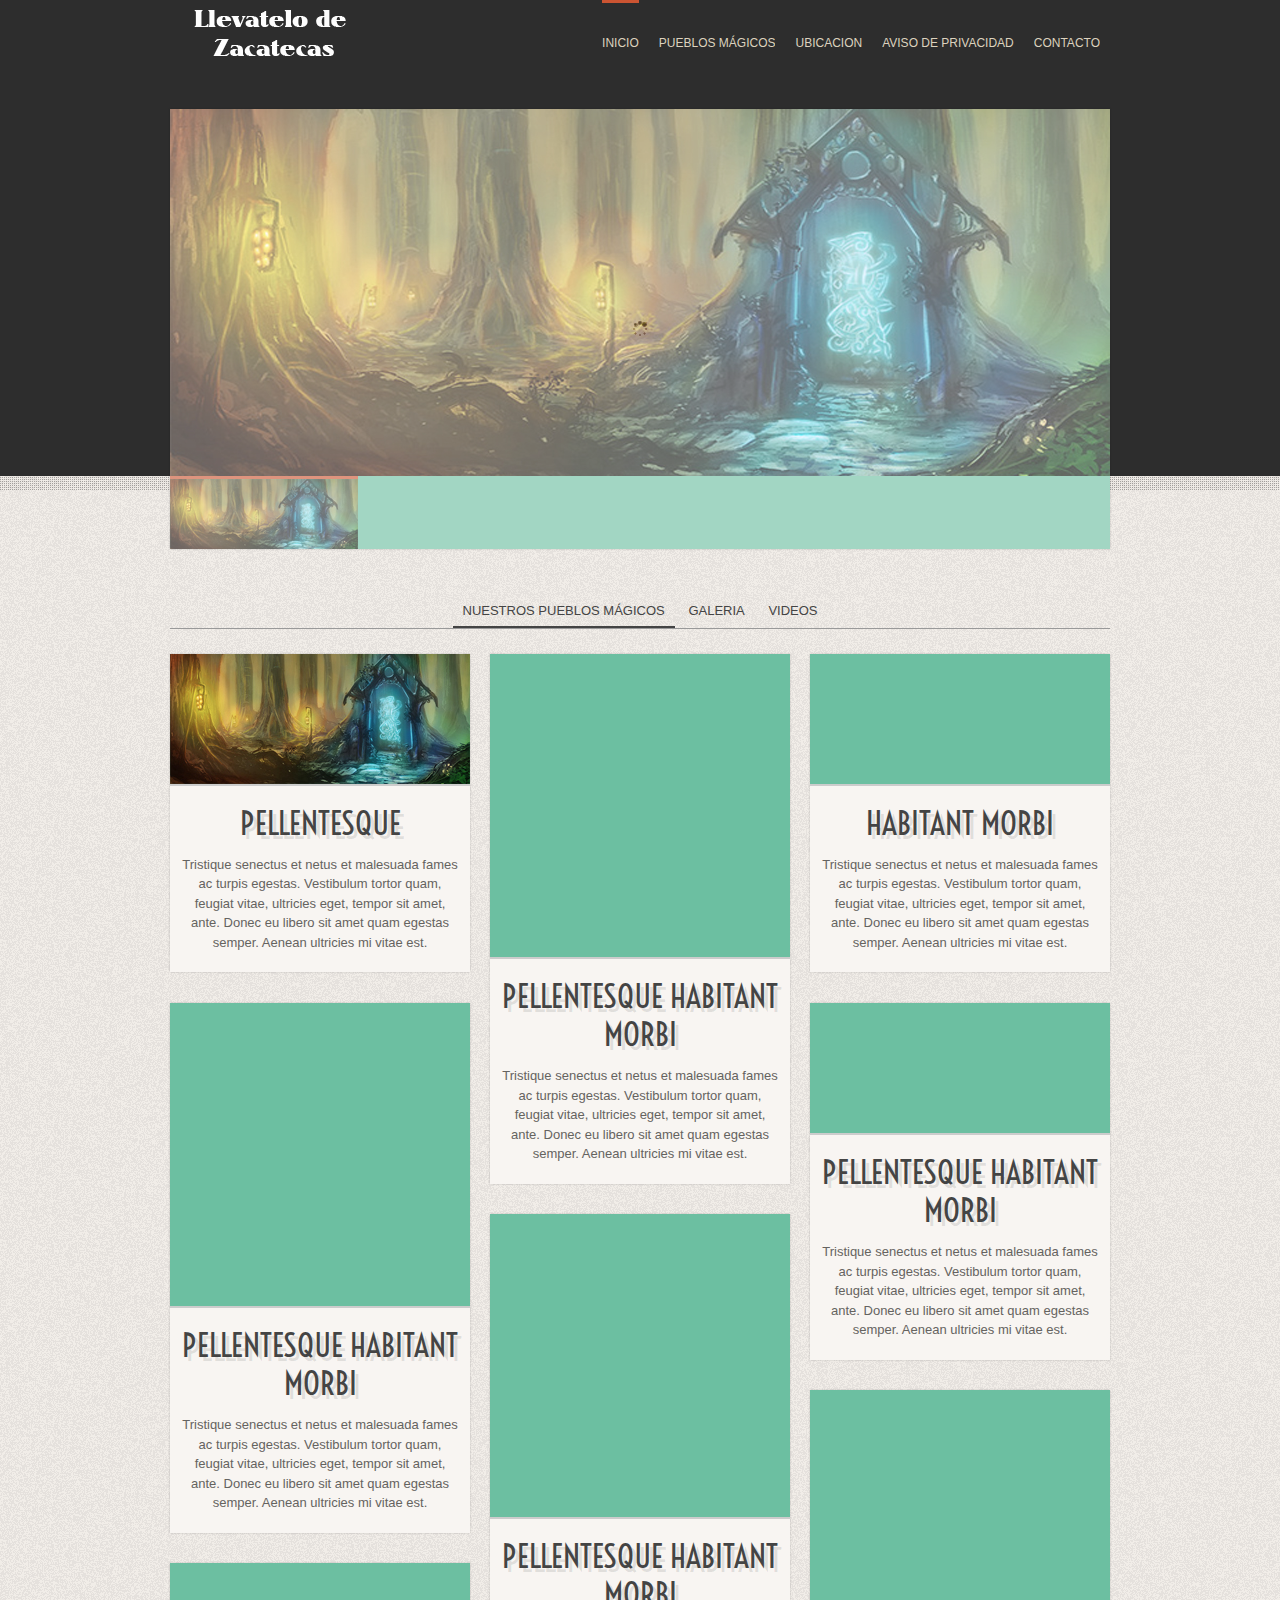
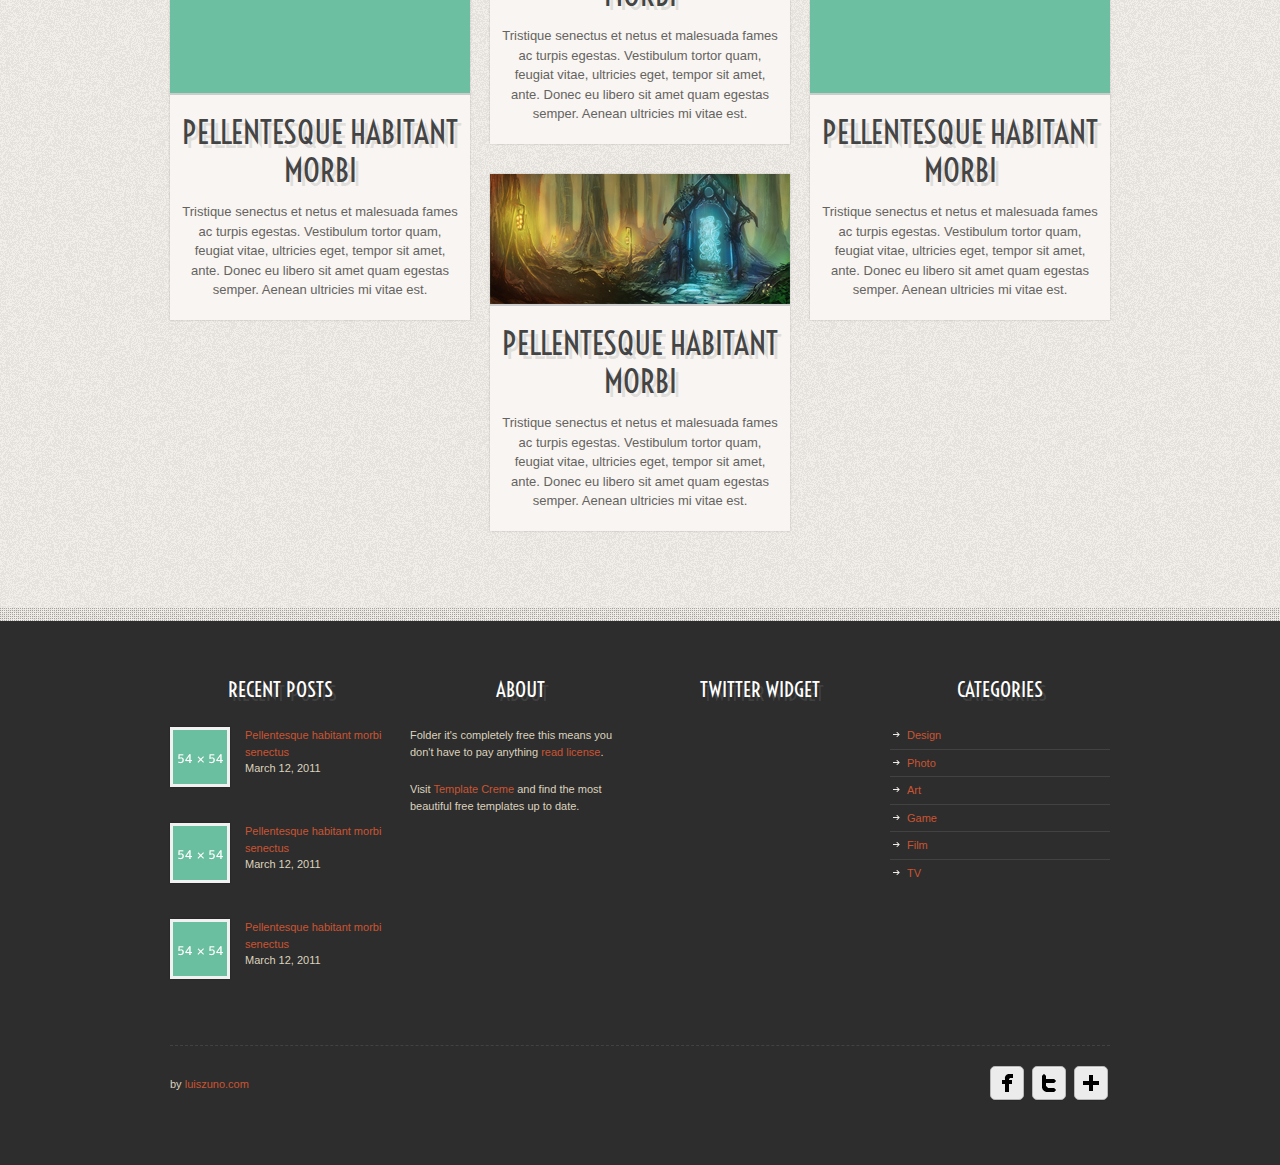
==== index.html @ 4a6951d8 "refs#Inicio_repo Se agrega proyecto" ====
<!doctype html>
<html class="no-js">

	<head>
		<meta charset="utf-8"/>
		<title>FOLDER TEMPLATE</title>
		 
		<!--[if lt IE 9]>
			<script src="http://html5shim.googlecode.com/svn/trunk/html5.js"></script>
		<![endif]-->
		<link rel="stylesheet" media="all" href="css/style.css"/>
		<meta name="viewport" content="width=device-width, initial-scale=1"/>
		<!-- Adding "maximum-scale=1" fixes the Mobile Safari auto-zoom bug: http://filamentgroup.com/examples/iosScaleBug/ -->		
				
		<!-- JS -->
		<script src="js/jquery-1.7.1.min.js"></script>
		<script src="js/custom.js"></script>
		<script src="js/tabs.js"></script>
		<script src="js/css3-mediaqueries.js"></script>
		<script src="js/jquery.columnizer.min.js"></script>
		
		<!-- Isotope -->
		<script src="js/jquery.isotope.min.js"></script>
		
		<!-- Lof slider -->
		<script src="js/jquery.easing.js"></script>
		<script src="js/lof-slider.js"></script>
		<link rel="stylesheet" href="css/lof-slider.css" media="all"  /> 
		<!-- ENDS slider -->
		
		<!-- Tweet -->
		<link rel="stylesheet" href="css/jquery.tweet.css" media="all"  /> 
		<script src="js/tweet/jquery.tweet.js" ></script> 
		<!-- ENDS Tweet -->
		
		<!-- superfish -->
		<link rel="stylesheet" media="screen" href="css/superfish.css" /> 
		<script  src="js/superfish-1.4.8/js/hoverIntent.js"></script>
		<script  src="js/superfish-1.4.8/js/superfish.js"></script>
		<script  src="js/superfish-1.4.8/js/supersubs.js"></script>
		<!-- ENDS superfish -->
		
		<!-- prettyPhoto -->
		<script  src="js/prettyPhoto/js/jquery.prettyPhoto.js"></script>
		<link rel="stylesheet" href="js/prettyPhoto/css/prettyPhoto.css"  media="screen" />
		<!-- ENDS prettyPhoto -->
		
		<!-- poshytip -->
		<link rel="stylesheet" href="js/poshytip-1.1/src/tip-twitter/tip-twitter.css"  />
		<link rel="stylesheet" href="js/poshytip-1.1/src/tip-yellowsimple/tip-yellowsimple.css"  />
		<script  src="js/poshytip-1.1/src/jquery.poshytip.min.js"></script>
		<!-- ENDS poshytip -->
		
		<!-- JCarousel -->
		<script type="text/javascript" src="js/jquery.jcarousel.min.js"></script>
		<link rel="stylesheet" media="screen" href="css/carousel.css" /> 
		<!-- ENDS JCarousel -->
		
		<!-- GOOGLE FONTS -->
		<link href='http://fonts.googleapis.com/css?family=Voltaire' rel='stylesheet' type='text/css'>

		<!-- modernizr -->
		<script src="js/modernizr.js"></script>
		
		<!-- SKIN -->
		<link rel="stylesheet" media="all" href="css/skin.css"/>
		
		<!-- Less framework -->
		<link rel="stylesheet" media="all" href="css/lessframework.css"/>
		
		<!-- flexslider -->
		<link rel="stylesheet" href="css/flexslider.css" >
		<script src="js/jquery.flexslider.js"></script>

	</head>
	
	
	<body class="home">
	
		<!-- HEADER -->
		<header>
			<div class="wrapper cf">
				
				<div id="logo">
					<blockquote>
					  <blockquote>
					    <p><a href="index.html"><img  src="img/logo.png" alt="Simpler"></a>
			            </p>
				      </blockquote>
				  </blockquote>
				</div>
				
				<!-- nav -->
				<ul id="nav" class="sf-menu">
					<li class="current-menu-item"><a href="index.html">INICIO</a></li>
					<li><a href="pueblos.html">PUEBLOS MÁGICOS</a></li>
					<li><a href="page.html">UBICACION</a></li>
					<li><a href="portfolio.html">AVISO DE PRIVACIDAD</a></li>
					<li><a href="contact.html">CONTACTO</a></li>
				</ul>
				<div id="combo-holder"></div>
				<!-- ends nav -->
				
				
				<!-- SLIDER -->				
				<div id="home-slider" class="lof-slidecontent">
					
					<div class="preload"><div></div></div>
					
					<!-- slider content --> 
					<div class="main-slider-content" >
					<ul class="sliders-wrap-inner">
					    <li>
					          <img src="img/dummies/slides/01.jpg" title="" alt="alt" />           
					          <div class="slider-description">
					            <h4>Lorem ipsum dolor</h4>
					            <p>Pellentesque habitant morbi tristique senectus et netus et malesuada fames ac turpis egestas. Vestibulum tortor quam, feugiat vitae, ultricies eget, tempor sit amet, ante. Donec eu libero sit amet quam egestas semper. Aenean ultricies mi vitae est...
					            <a class="link" href="#">Read more </a>
					            </p>
					         </div>
					    </li>
					    
					    <li>
					          <img src="img/dummies/slides/02.jpg" title="" alt="alt" />           
					          <div class="slider-description">
					            <h4>Lorem ipsum dolor</h4>
					            <p>Pellentesque habitant morbi tristique senectus et netus et malesuada fames ac turpis egestas. Vestibulum tortor quam, feugiat vitae, ultricies eget, tempor sit amet, ante. Donec eu libero sit amet quam egestas semper. Aenean ultricies mi vitae est...
					            <a class="link" href="#">Read more </a>
					            </p>
					         </div>
					    </li>
					    
					    <li>
					          <img src="img/dummies/slides/03.jpg" title="" alt="alt" />           
					          <div class="slider-description">
					            <h4>Lorem ipsum dolor</h4>
					            <p>Pellentesque habitant morbi tristique senectus et netus et malesuada fames ac turpis egestas. Vestibulum tortor quam, feugiat vitae, ultricies eget, tempor sit amet, ante. Donec eu libero sit amet quam egestas semper. Aenean ultricies mi vitae est...
					            <a class="link" href="#">Read more </a>
					            </p>
					         </div>
					    </li>
					    
					    <li>
					          <img src="img/dummies/slides/04.jpg" title="" alt="alt" />           
					          <div class="slider-description">
					            <h4>Lorem ipsum dolor</h4>
					            <p>Pellentesque habitant morbi tristique senectus et netus et malesuada fames ac turpis egestas. Vestibulum tortor quam, feugiat vitae, ultricies eget, tempor sit amet, ante. Donec eu libero sit amet quam egestas semper. Aenean ultricies mi vitae est...
					            <a class="link" href="#">Read more </a>
					            </p>
					         </div>
					    </li>
					    
					    <li>
					          <img src="img/dummies/slides/05.jpg" title="" alt="alt" />           
					          <div class="slider-description">
					            <h4>Lorem ipsum dolor</h4>
					            <p>Pellentesque habitant morbi tristique senectus et netus et malesuada fames ac turpis egestas. Vestibulum tortor quam, feugiat vitae, ultricies eget, tempor sit amet, ante. Donec eu libero sit amet quam egestas semper. Aenean ultricies mi vitae est...
					            <a class="link" href="#">Read more </a>
					            </p>
					         </div>
					    </li>
					    
					    <li>
					          <img src="img/dummies/slides/06.jpg" title="" alt="alt" />           
					          <div class="slider-description">
					            <h4>Lorem ipsum dolor</h4>
					            <p>Pellentesque habitant morbi tristique senectus et netus et malesuada fames ac turpis egestas. Vestibulum tortor quam, feugiat vitae, ultricies eget, tempor sit amet, ante. Donec eu libero sit amet quam egestas semper. Aenean ultricies mi vitae est...
					            <a class="link" href="#">Read more </a>
					            </p>
					         </div>
					    </li>
					    
					    <li>
					          <img src="img/dummies/slides/07.jpg" title="" alt="alt" />           
					          <div class="slider-description">
					            <h4>Lorem ipsum dolor</h4>
					            <p>Pellentesque habitant morbi tristique senectus et netus et malesuada fames ac turpis egestas. Vestibulum tortor quam, feugiat vitae, ultricies eget, tempor sit amet, ante. Donec eu libero sit amet quam egestas semper. Aenean ultricies mi vitae est...
					            <a class="link" href="#">Read more </a>
					            </p>
					         </div>
					    </li>
					    
					  </ul>  	
					</div>
					<!-- ENDS slider content --> 
				           
					<!-- slider nav -->
					<div class="navigator-content">
					  <div class="navigator-wrapper">
					        <ul class="navigator-wrap-inner">
					           <li><img src="img/dummies/slides/01_thumb.jpg" alt="alt" /></li>
					           <li><img src="img/dummies/slides/02_thumb.jpg" alt="alt" /></li>
					           <li><img src="img/dummies/slides/03_thumb.jpg" alt="alt" /></li>
					           <li><img src="img/dummies/slides/04_thumb.jpg" alt="alt" /></li>
					           <li><img src="img/dummies/slides/05_thumb.jpg" alt="alt" /></li>
					           <li><img src="img/dummies/slides/06_thumb.jpg" alt="alt" /></li>
					           <li><img src="img/dummies/slides/07_thumb.jpg" alt="alt" /></li>
					        </ul>
					  </div>
					  <div class="button-next">Next</div>
					  <div  class="button-previous">Previous</div>
					  <!-- REMOVED TILL FIXED <div class="button-control"><span>STOP</span></div> -->
					</div> 
					<!-- slider nav -->
					
					
				          
			  </div> 
				<!-- ENDS SLIDER -->





			</div>
		</header>
		<!-- ENDS HEADER -->
		
		
		<!-- MAIN -->
		<div id="main">
			<div class="wrapper cf">
			
			
			
			
				
			<!-- featured -->
			<div class="home-featured">
			
				<ul id="filter-buttons">
					<li><a href="#" data-filter="*" class="selected">NUESTROS PUEBLOS MÁGICOS</a></li>
					<li><a href="#" data-filter=".web">GALERIA</a></li>
					<li><a href="#" data-filter=".print">VIDEOS</a></li>
					
				</ul>
				
				<!-- Filter container -->
				<div id="filter-container" class="cf">
					<figure class="web">
						<a href="project.html" class="thumb"><img src="img/dummies/featured/01.jpg" alt="alt" /></a>
						<figcaption>
							<a href="project.html"><h3 class="heading">Pellentesque </h3></a>
							Tristique senectus et netus et malesuada fames ac turpis egestas. Vestibulum tortor quam, feugiat vitae, ultricies eget, tempor sit amet, ante. Donec eu libero sit amet quam egestas semper. Aenean ultricies mi vitae est. </figcaption>
					</figure>
					
					<figure class="print">
						<a href="project.html" class="thumb"><img src="img/dummies/featured/02.jpg" alt="alt" /></a>
						<figcaption>
							<a href="project.html"><h3 class="heading">Pellentesque habitant morbi</h3></a>
							Tristique senectus et netus et malesuada fames ac turpis egestas. Vestibulum tortor quam, feugiat vitae, ultricies eget, tempor sit amet, ante. Donec eu libero sit amet quam egestas semper. Aenean ultricies mi vitae est. </figcaption>
					</figure>
					
					
					<figure class="design">
						<a href="project.html" class="thumb"><img src="img/dummies/featured/03.jpg" alt="alt" /></a>
						<figcaption>
							<a href="project.html" ><h3 class="heading">Habitant morbi</h3></a>
							Tristique senectus et netus et malesuada fames ac turpis egestas. Vestibulum tortor quam, feugiat vitae, ultricies eget, tempor sit amet, ante. Donec eu libero sit amet quam egestas semper. Aenean ultricies mi vitae est. </figcaption>
					</figure>
					
					
					<figure class="photo">
						<a href="project.html" class="thumb"><img src="img/dummies/featured/04.jpg" alt="alt" /></a>
						<figcaption>
							<a href="project.html" ><h3 class="heading">Pellentesque habitant morbi</h3></a>
							Tristique senectus et netus et malesuada fames ac turpis egestas. Vestibulum tortor quam, feugiat vitae, ultricies eget, tempor sit amet, ante. Donec eu libero sit amet quam egestas semper. Aenean ultricies mi vitae est. </figcaption>
					</figure>
					
					
					<figure class="web photo">
						<a href="project.html" class="thumb"><img src="img/dummies/featured/05.jpg" alt="alt" /></a>
						<figcaption>
							<a href="project.html" ><h3 class="heading">Pellentesque habitant morbi</h3></a>
							Tristique senectus et netus et malesuada fames ac turpis egestas. Vestibulum tortor quam, feugiat vitae, ultricies eget, tempor sit amet, ante. Donec eu libero sit amet quam egestas semper. Aenean ultricies mi vitae est. </figcaption>
					</figure>
					
					
					<figure class="web print">
						<a href="project.html" class="thumb"><img src="img/dummies/featured/06.jpg" alt="alt" /></a>
						<figcaption>
							<a href="project.html" ><h3 class="heading">Pellentesque habitant morbi</h3></a>
							Tristique senectus et netus et malesuada fames ac turpis egestas. Vestibulum tortor quam, feugiat vitae, ultricies eget, tempor sit amet, ante. Donec eu libero sit amet quam egestas semper. Aenean ultricies mi vitae est. </figcaption>
					</figure>
					
					
					<figure class="photo">
						<a href="project.html" class="thumb"><img src="img/dummies/featured/04.jpg" alt="alt" /></a>
						<figcaption>
							<a href="project.html" ><h3 class="heading">Pellentesque habitant morbi</h3></a>
							Tristique senectus et netus et malesuada fames ac turpis egestas. Vestibulum tortor quam, feugiat vitae, ultricies eget, tempor sit amet, ante. Donec eu libero sit amet quam egestas semper. Aenean ultricies mi vitae est. </figcaption>
					</figure>
					
					
					<figure class="web photo">
						<a href="project.html" class="thumb"><img src="img/dummies/featured/05.jpg" alt="alt" /></a>
						<figcaption>
							<a href="project.html" ><h3 class="heading">Pellentesque habitant morbi</h3></a>
							Tristique senectus et netus et malesuada fames ac turpis egestas. Vestibulum tortor quam, feugiat vitae, ultricies eget, tempor sit amet, ante. Donec eu libero sit amet quam egestas semper. Aenean ultricies mi vitae est. </figcaption>
					</figure>
					
					
					<figure class="web print">
						<a href="project.html" class="thumb"><img src="img/dummies/featured/01.jpg" alt="alt" /></a>
						<figcaption>
							<a href="project.html" ><h3 class="heading">Pellentesque habitant morbi</h3></a>
							Tristique senectus et netus et malesuada fames ac turpis egestas. Vestibulum tortor quam, feugiat vitae, ultricies eget, tempor sit amet, ante. Donec eu libero sit amet quam egestas semper. Aenean ultricies mi vitae est. </figcaption>
					</figure>
					
				</div><!-- ENDS Filter container -->
				
			</div>
			<!-- ENDS featured -->
			
			
			
			
			</div><!-- ENDS WRAPPER -->
		</div>
		<!-- ENDS MAIN -->
		
		
		<!-- FOOTER -->
		<footer>
			<div class="wrapper cf">
			
				<!-- widgets -->
				<ul  class="widget-cols cf">
					<li class="first-col">
						
						<div class="widget-block">
							<h4>RECENT POSTS</h4>
							<div class="recent-post cf">
								<a href="#" class="thumb"><img src="img/dummies/54x54.gif" alt="Post" /></a>
								<div class="post-head">
									<a href="#">Pellentesque habitant morbi senectus</a><span> March 12, 2011</span>
								</div>
							</div>
							<div class="recent-post cf">
								<a href="#" class="thumb"><img src="img/dummies/54x54.gif" alt="Post" /></a>
								<div class="post-head">
									<a href="#">Pellentesque habitant morbi senectus</a><span> March 12, 2011</span>
								</div>
							</div>
							<div class="recent-post cf">
								<a href="#" class="thumb"><img src="img/dummies/54x54.gif" alt="Post" /></a>
								<div class="post-head">
									<a href="#">Pellentesque habitant morbi senectus</a><span> March 12, 2011</span>
								</div>
							</div>
						</div>
					</li>
					
					<li class="second-col">
						
						<div class="widget-block">
							<h4>ABOUT</h4>
							<p>Folder it's completely free this means you don't have to pay anything <a href="http://luiszuno.com/blog/license" tar >read license</a>.</p> 
							<p>Visit <a href="http://templatecreme.com/" >Template Creme</a> and find the most beautiful free templates up to date.</p>
						</div>
						
					</li>
					
					<li class="third-col">
						
						<div class="widget-block">
							<div id="tweets" class="footer-col tweet">
		         				<h4>TWITTER WIDGET</h4>
		         			</div>
		         		</div>
		         		
					</li>
					
					<li class="fourth-col">
						
						<div class="widget-block">
							<h4>CATEGORIES</h4>
							<ul>
								<li class="cat-item"><a href="#" >Design</a></li>
								<li class="cat-item"><a href="#" >Photo</a></li>
								<li class="cat-item"><a href="#" >Art</a></li>
								<li class="cat-item"><a href="#" >Game</a></li>
								<li class="cat-item"><a href="#" >Film</a></li>
								<li class="cat-item"><a href="#" >TV</a></li>
							</ul>
						</div>
		         		
					</li>	
				</ul>
				<!-- ENDS widgets -->	
				
				
				<!-- bottom -->
				<div class="footer-bottom">
					<div class="left">by <a href="http://luiszuno.com" >luiszuno.com</a></div>
						<ul id="social-bar" class="cf sb">
							<li><a href="http://www.facebook.com"  title="Become a fan" class="facebook">Facebbok</a></li>
							<li><a href="http://www.twitter.com" title="Follow my tweets" class="twitter"></a></li>
							<li><a href="http://plus.google.com" title="Enter my circles" class="plus"></a></li>
						</ul>
				</div>	
				<!-- ENDS bottom -->
			
			</div>
		</footer>
		<!-- ENDS FOOTER -->
		
	</body>
	
	
	
</html>
---- css/style.css ----
@import url('reset.css');

@import url('widgets.css');

@import url('social.css');

@import url('elements.css');

@import url('comments.css');
/*
* Folder v1.0
*
*/
/* Vars ----------------------------------------------------*//* Mixins ----------------------------------------------------*//* IMPORT ------------------------------------------------------------*/
/* GENERAL ------------------------------------------------------------*/
.cf:after,
.cf:before {
  content: "";
  display: table;
}
.cf:after {
  clear: both;
}
.cf {
  zoom: 1;
}
.wrapper {
  margin: 0 auto;
  width: 940px;
  position: relative;
}
body {
  font-family: Helvetica, Arial, sans-serif;
  font-size: 13px;
}
body a {
  text-decoration: none;
  -webkit-transition: all 0.3s ease;
  -moz-transition: all 0.3s ease;
  -o-transition: all 0.3s ease;
  transition: all 0.3s ease;
}
body p {
  margin-bottom: 21px;
}
#main h1,
#main h2,
#main h3,
#main h4,
#main h5,
#main h6 {
  text-shadow: 4px 4px 0 rgba(0, 0, 0, 0.1);
}
#main,
footer {
  line-height: 1.5em;
}
h1,
h2,
h3,
h4,
h5,
h6 {
  font-family: 'Voltaire', sans-serif;
}
h1 {
  font-size: 42px;
}
h2 {
  font-size: 36px;
}
h3 {
  font-size: 24px;
}
h4 {
  font-size: 21px;
}
h5 {
  font-size: 18px;
}
h6 {
  font-size: 14px;
}
.alignleft {
  float: left;
  margin: 5px 10px 5px 0;
}
.alignright {
  float: right;
  margin: 5px 0px 5px 10px;
}
.section-div {
  height: 54px;
  border-top: 1px solid #ccc;
}
#logo {
  margin-top: 10px;
  margin-bottom: 20px;
  float: left;
}
#logo:hover {
  opacity: 0.8;
}
/* ENTRY CONTENT ----------------------------------------------------*/.entry-content .heading {
  margin-bottom: 1.5em;
}
/* COMBO NAVIGATION ------------------------------------------------------------*/
#comboNav {
  width: 100%;
  margin-top: 40px;
  margin-bottom: 30px;
  float: left;
}
/* NAVIGATION ------------------------------------------------------------*/
#nav {
  float: right;
  text-decoration: none;
}
#nav > li {
  margin: 0 10px;
}
#nav > li:first-child {
  margin-left: 0px;
}
#nav > li:last-child {
  border-right: none;
  padding-right: 0px;
}
#nav > li > a {
  font-family: Arial, sans-serif;
  font-size: 12px;
  display: block;
  overflow: hidden;
  line-height: 80px;
  border-top: 3px solid transparent;
}
/* sub navigation -----------------------------------------------------*/
.sfHover ul {
  display: block;
  margin-top: 30px;
  margin-left: 0px;
  text-shadow: none;
  -webkit-box-shadow: 0px 0px 2px rgba(0, 0, 0, 0.2);
  -moz-box-shadow: 0px 0px 2px rgba(0, 0, 0, 0.2);
  -o-box-shadow: 0px 0px 2px rgba(0, 0, 0, 0.2);
  box-shadow: 0px 0px 2px rgba(0, 0, 0, 0.2);
}
.sfHover ul li a {
  display: block;
  padding: 20px 20px;
  display: block;
  font-size: 11px;
  text-decoration: none;
}
/* WIDGET COLS ------------------------------------------------------------*/
.widget-cols {
  margin-top: 60px;
  margin-bottom: 30px;
  font-size: 11px;
}
.widget-cols h4 {
  margin-bottom: 30px;
  font-weight: normal;
  text-align: center;
}
.widget-cols > li {
  width: 220px;
  float: left;
  margin-right: 20px;
}
.widget-cols > li.fourth-col {
  margin-right: 0px;
}
/* HEADER ------------------------------------------------------------*/
header .wrapper {
  /* SLIDER ------------------------------------------------------------*/

}
header .wrapper #home-slider {
  margin-bottom: -73px;
  -webkit-box-shadow: 0px 0px 2px rgba(0, 0, 0, 0.2);
  -moz-box-shadow: 0px 0px 2px rgba(0, 0, 0, 0.2);
  -o-box-shadow: 0px 0px 2px rgba(0, 0, 0, 0.2);
  box-shadow: 0px 0px 2px rgba(0, 0, 0, 0.2);
}
/* MAIN ------------------------------------------------------------*/
#main {
  min-height: 500px;
  padding-top: 40px;
}
body.home #main {
  padding-top: 120px;
}
/* HEADLINE ----------------------------------------------------*/#headline {
  margin-bottom: 20px;
  font-family: 'Voltaire', sans-serif;
  font-size: 48px;
  line-height: 1.1em;
  text-align: center;
  text-shadow: 4px 4px 0 rgba(0, 0, 0, 0.1);
  text-indent: -9000px;
  border-bottom: 1px solid #ccc;
  padding-top: 22px;
  padding-bottom: 22px;
}
/* MASTHEAD ----------------------------------------------------*/.masthead {
  margin-bottom: 35px;
  font-family: 'Voltaire', sans-serif;
  font-size: 48px;
  line-height: 1.1em;
  text-align: center;
  text-shadow: 4px 4px 0 rgba(0, 0, 0, 0.1);
  border-bottom: 1px solid #ccc;
  padding-bottom: 22px;
}
/* FILTERED ITEMS ----------------------------------------------------*/.isotope-item {
  z-index: 2;
}
.isotope-hidden.isotope-item {
  pointer-events: none;
  z-index: 1;
}
#filter-buttons {
  text-align: center;
  border-bottom: 1px solid #999;
  margin-bottom: 20px;
}
#filter-buttons li {
  display: inline-block;
  margin-bottom: 0px;
}
#filter-buttons li a {
  display: block;
  text-decoration: none;
  padding: 5px 10px;
  margin-bottom: 0px;
}
#filter-container {
  width: 965px;
  margin-bottom: 60px;
  /* Fixes shadow and margin right */

  padding-left: 5px;
  padding-top: 5px;
  margin-left: -5px;
}
#filter-container figure {
  width: 300px;
  float: left;
  margin-right: 20px;
  margin-bottom: 30px;
  -webkit-box-shadow: 0px 0px 2px rgba(0, 0, 0, 0.2);
  -moz-box-shadow: 0px 0px 2px rgba(0, 0, 0, 0.2);
  -o-box-shadow: 0px 0px 2px rgba(0, 0, 0, 0.2);
  box-shadow: 0px 0px 2px rgba(0, 0, 0, 0.2);
}
#filter-container figure .thumb {
  display: block;
  width: 100%;
  line-height: 0em;
  border-bottom: 2px solid #ccc;
}
#filter-container figure .thumb img {
  max-width: 100%;
  -webkit-transition: all 0.3s ease;
  -moz-transition: all 0.3s ease;
  -o-transition: all 0.3s ease;
  transition: all 0.3s ease;
}
#filter-container figure .thumb:hover img {
  opacity: 0.2;
}
#filter-container figure figcaption {
  margin: 18px 10px 20px 10px;
  text-align: center;
}
#filter-container figure figcaption .heading {
  margin-bottom: 13px;
  font-size: 32px;
  line-height: 1.2em;
  text-transform: uppercase;
  display: block;
  -webkit-transition: all 0.3s ease;
  -moz-transition: all 0.3s ease;
  -o-transition: all 0.3s ease;
  transition: all 0.3s ease;
}
#filter-container figure figcaption .readmore {
  display: block;
  margin: 10px 0px;
}
/* PAGE ----------------------------------------------------*/#page-content,
#page-content-sb {
  position: relative;
  margin-top: 30px;
  margin-bottom: 30px;
}
#page-content-sb {
  width: 640px;
  float: left;
  margin-right: 60px;
}
/* COLUMNS LAYOUT----------------------------------------------------------*/
.one-half,
.one-third,
.one-fourth {
  float: left;
  margin-bottom: 40px;
  margin-right: 2.1276%;
  position: relative;
}
.one-half {
  width: 48.9361%;
}
.one-third {
  width: 31.9148%;
}
.one-fourth {
  width: 23.4042%;
}
.last {
  clear: right;
  margin-right: 0 !important;
}
/* PORTFOLIO ----------------------------------------------------*/#portfolio-content {
  position: relative;
  margin-top: 30px;
  margin-bottom: 60px;
}
#portfolio-content #filter-container {
  margin-bottom: 60px;
}
#portfolio-content #filter-container .heading {
  border: none;
  margin-bottom: 10px;
  padding-bottom: 0px;
}
#portfolio-content #filter-container .portfolio-cat {
  font-style: italic;
}
#portfolio-content .project-pager {
  text-align: center;
  margin-bottom: 20px;
}
#portfolio-content .project-pager .previous-project {
  float: left;
}
#portfolio-content .project-pager .next-project {
  float: right;
}
#portfolio-content #project-box {
  -webkit-box-shadow: 0px 0px 2px rgba(0, 0, 0, 0.2);
  -moz-box-shadow: 0px 0px 2px rgba(0, 0, 0, 0.2);
  -o-box-shadow: 0px 0px 2px rgba(0, 0, 0, 0.2);
  box-shadow: 0px 0px 2px rgba(0, 0, 0, 0.2);
  margin-bottom: 60px;
}
#portfolio-content #project-box .info {
  float: left;
  width: 164px;
  /* 184 - 20*/

  padding-left: 20px;
  margin-right: 68px;
  font-size: 11px;
}
#portfolio-content #project-box .info strong {
  font-weight: bold;
  display: block;
}
#portfolio-content #project-box .info p {
  margin-bottom: 12px;
}
#portfolio-content #project-box .info .launch {
  display: inline-block;
  padding: 5px;
  margin-left: -5px;
}
#portfolio-content #project-box .entry-content {
  float: left;
  width: 688px;
  /* 940 - (184 + 68) - 20*/

  margin-bottom: 40px;
}
#portfolio-content #project-box .entry-content .multicolumn .column * {
  padding-right: 20px;
}
/* RELATED PROJECTS ---------------------------------------------------*/
.related-projects {
  display: block;
  padding: 0px;
}
.related-projects .related-heading {
  font-weight: bold;
  margin-bottom: 21px;
}
.related-projects .related-list {
  display: block;
}
.related-projects figure {
  display: block;
  float: left;
  margin-right: 20px;
  margin-bottom: 20px;
  width: 220px;
}
.related-projects figure:last-child {
  margin-right: 0px;
}
.related-projects figure .heading {
  text-decoration: none;
  font-style: normal;
  text-align: center;
  display: block;
  margin-bottom: 10px;
  -webkit-transition: all 0.3s ease;
  -moz-transition: all 0.3s ease;
  -o-transition: all 0.3s ease;
  transition: all 0.3s ease;
}
.related-projects figure .thumb {
  display: block;
  margin-bottom: 10px;
  line-height: 0em;
  width: 220px;
  -webkit-transition: all 0.3s ease;
  -moz-transition: all 0.3s ease;
  -o-transition: all 0.3s ease;
  transition: all 0.3s ease;
  -webkit-box-shadow: 0px 0px 2px rgba(0, 0, 0, 0.2);
  -moz-box-shadow: 0px 0px 2px rgba(0, 0, 0, 0.2);
  -o-box-shadow: 0px 0px 2px rgba(0, 0, 0, 0.2);
  box-shadow: 0px 0px 2px rgba(0, 0, 0, 0.2);
}
.related-projects figure .thumb img {
  max-width: 100%;
  -webkit-transition: all 0.3s ease;
  -moz-transition: all 0.3s ease;
  -o-transition: all 0.3s ease;
  transition: all 0.3s ease;
}
.related-projects figure .thumb:hover img {
  opacity: 0.15;
}
/* CONTACT  ----------------------------------------------------*/#map-holder {
  margin-bottom: 80px;
  -webkit-box-shadow: 0px 0px 2px rgba(0, 0, 0, 0.2);
  -moz-box-shadow: 0px 0px 2px rgba(0, 0, 0, 0.2);
  -o-box-shadow: 0px 0px 2px rgba(0, 0, 0, 0.2);
  box-shadow: 0px 0px 2px rgba(0, 0, 0, 0.2);
}
#map-holder #map_canvas {
  width: 100%;
  height: 300px;
}
#map-holder #map-content {
  padding: 20px;
  border-top: 1px solid #ccc;
}
/* BLOG ------------------------------------------------------------*/
#posts-list {
  position: relative;
  width: 640px;
  float: left;
  margin-top: 30px;
  margin-right: 60px;
}
#posts-list article {
  position: relative;
  margin-bottom: 55px;
  -webkit-box-shadow: 0px 0px 2px rgba(0, 0, 0, 0.2);
  -moz-box-shadow: 0px 0px 2px rgba(0, 0, 0, 0.2);
  -o-box-shadow: 0px 0px 2px rgba(0, 0, 0, 0.2);
  box-shadow: 0px 0px 2px rgba(0, 0, 0, 0.2);
}
#posts-list article .feature-image {
  width: 100%;
  line-height: 0em;
}
#posts-list article .feature-image img {
  max-width: 100%;
  border-bottom: 2px solid #ccc;
  -webkit-transition: all 0.3s ease;
  -moz-transition: all 0.3s ease;
  -o-transition: all 0.3s ease;
  transition: all 0.3s ease;
}
#posts-list article .feature-image a img:hover {
  opacity: 0.1;
}
#posts-list article .box {
  position: relative;
  padding-left: 40px;
  padding-top: 12px;
  padding-bottom: 18px;
}
#posts-list article .box .entry-date {
  position: absolute;
  width: 50px;
  height: 37px;
  top: 15px;
  left: -23px;
  display: block;
  padding-top: 13px;
  font-family: 'Voltaire', Arial, sans-serif;
  line-height: 1em;
  -moz-border-radius: 60px 60px 60px 60px;
  -webkit-border-radius: 60px 60px 60px 60px;
  border-radius: 60px 60px 60px 60px;
  box-shadow: 4px 4px 0 0 rgba(0, 0, 0, 0.2);
}
#posts-list article .box .entry-date .number {
  font-size: 18px;
  text-align: center;
  margin-bottom: 3px;
}
#posts-list article .box .entry-date .month {
  font-size: 13px;
  text-align: center;
}
#posts-list article .box .excerpt {
  float: left;
  width: 421px;
}
#posts-list article .box .excerpt .post-heading {
  display: block;
  font-family: 'Voltaire', Arial, sans-serif;
  font-size: 32px;
  line-height: 1.1em;
  text-shadow: 4px 4px 0 rgba(0, 0, 0, 0.1);
  margin-top: 14px;
  margin-bottom: 21px;
}
#posts-list article .box .excerpt .learnmore {
  display: inline-block;
  padding: 7px;
}
#posts-list article .box .meta {
  float: left;
  margin-left: 20px;
  font-size: 11px;
  padding-top: 15px;
}
#posts-list article .box .meta span {
  display: block;
  margin-bottom: 10px;
  padding-left: 25px;
}
#posts-list article .box .meta .user {
  background: url(../img/icon-user.png) no-repeat 0px 0px;
}
#posts-list article .box .meta .comments {
  background: url(../img/icon-comments.png) no-repeat 0px 0px;
}
#posts-list article .box .meta .tags {
  background: url(../img/icon-tags.png) no-repeat 0px 0px;
}
#posts-list article.format-audio .format {
  background: url(../img/icon-format-audio.png) no-repeat 0px 0px;
}
#posts-list article.format-video .format {
  background: url(../img/icon-format-video.png) no-repeat 0px 0px;
}
#posts-list article.format-link .format {
  background: url(../img/icon-format-link.png) no-repeat 0px 0px;
}
#posts-list article.format-quote .format {
  background: url(../img/icon-format-quote.png) no-repeat 0px 0px;
}
#posts-list article.format-standard .format {
  background: url(../img/icon-format-post.png) no-repeat 0px 0px;
}
#posts-list article.format-image .format {
  background: url(../img/icon-format-image.png) no-repeat 0px 0px;
}
body.single #posts-list {
  width: 640px;
}
body.single #posts-list article {
  margin-bottom: 55px;
}
body.single #posts-list article .box {
  position: relative;
  padding-left: 40px;
  padding-top: 12px;
  padding-bottom: 18px;
  padding: 0px 0px 0px 0px;
  background: none;
}
body.single #posts-list article .box .excerpt {
  float: left;
  width: 580px;
  margin-left: 40px;
  margin-bottom: 20px;
  margin-top: 10px;
}
body.single #posts-list article .box .meta {
  width: 580px;
  margin-left: 0px;
  padding: 20px 20px 20px 40px;
}
/* PAGE NAVIGATION ------------------------------------------------------------*/
#main .page-navigation {
  display: block;
  margin-bottom: 100px;
}
#main .page-navigation a {
  display: block;
  -webkit-transition: all 0.3s ease;
  -moz-transition: all 0.3s ease;
  -o-transition: all 0.3s ease;
  transition: all 0.3s ease;
}
#main .page-navigation .nav-next {
  float: left;
}
#main .page-navigation .nav-previous {
  float: right;
}
/* SIDEBAR ------------------------------------------------------------*/
#sidebar {
  position: relative;
  width: 240px;
  float: left;
  margin-top: 30px;
  font-size: 11px;
}
#sidebar .block {
  margin-bottom: 40px;
  padding-bottom: 5px;
}
#sidebar h4 {
  border-bottom: 1px solid rgba(0, 0, 0, 0.1);
  margin-bottom: 25px;
  padding-bottom: 15px;
}
#sidebar li {
  margin-bottom: 7px;
}
/* RESPONSIVE VIDEO ----------------------------------------------------*/.video-container {
  position: relative;
  padding-bottom: 56.25%;
  padding-top: 30px;
  height: 0;
  overflow: hidden;
}
.video-container iframe,
.video-container object,
.video-container embed {
  position: absolute;
  top: 0;
  left: 0;
  width: 100%;
  height: 100%;
}
/* SOCIAL BAR ----------------------------------------------------*/#social-bar {
  display: block;
  float: right;
}
#social-bar li {
  display: block;
  float: left;
  margin-left: 6px;
  -webkit-transition: all 0.3s ease;
  -moz-transition: all 0.3s ease;
  -o-transition: all 0.3s ease;
  transition: all 0.3s ease;
}
#social-bar li:hover {
  -webkit-transform: translate(0px, -5px);
  -moz-transform: translate(0px, -5px);
  -o-transform: translate(0px, -5px);
  transform: translate(0px, -5px);
}
/* FOOTER ------------------------------------------------------------*/
footer {
  font-size: 11px;
}
footer h1,
footer h2,
footer h3,
footer h4,
footer h5,
footer h6 {
  text-shadow: 4px 4px 0 rgba(255, 255, 255, 0.1);
}
/* FOOTER BOTTOM ------------------------------------------------------------*/
.footer-bottom {
  padding-top: 20px;
  padding-bottom: 60px;
  overflow: hidden;
  border-top: 1px dashed rgba(255, 255, 255, 0.1);
}
.footer-bottom .left {
  width: 50%;
  padding-top: 10px;
  float: left;
}
.footer-bottom .right {
  width: 50%;
  float: right;
}
---- css/lof-slider.css ----
/* Vars ----------------------------------------------------*//* Mixins ----------------------------------------------------*//*  slider layout ----------------------------------------------------*/.lof-slidecontent,
.main-slider-content {
  width: 940px;
  height: 367px;
}
.lof-slidecontent {
  position: relative;
  overflow: hidden;
  height: 440px;
  /* Extra Space for the navigator 367 + 73 */

  /* Description ----------------------------------------------------*/
  /* Navigator ----------------------------------------------------*/
}
.lof-slidecontent .preload {
  height: 100%;
  width: 100%;
  position: absolute;
  top: 0;
  left: 0;
  z-index: 100000;
  text-align: center;
  background: #ffffff;
}
.lof-slidecontent .preload div {
  height: 100%;
  width: 100%;
  background: transparent url(../img/load-indicator.gif) no-repeat scroll 50% 50%;
}
.lof-slidecontent .sliders-wrapper {
  position: relative;
  height: 100%;
  width: 900px;
  z-index: 3px;
  overflow: hidden;
}
.lof-slidecontent ul.sliders-wrap-inner {
  overflow: hidden;
  background: transparent url(../img/load-indicator.gif) no-repeat scroll 50% 50%;
  padding: 0px;
  margin: 0;
  position: absolute;
  overflow: hidden;
}
.lof-slidecontent ul.sliders-wrap-inner li {
  overflow: hidden;
  padding: 0px;
  margin: 0px;
  float: left;
  position: relative;
}
.lof-slidecontent .lof-opacity li {
  position: absolute;
  top: 0;
  left: 0;
  float: inherit;
}
.lof-slidecontent .item-meta a:hover {
  text-decoration: underline;
}
.lof-slidecontent .item-meta i {
  font-size: 70%;
}
.lof-slidecontent .slider-description {
  -webkit-transition: all 0.3s ease;
  -moz-transition: all 0.3s ease;
  -o-transition: all 0.3s ease;
  transition: all 0.3s ease;
  opacity: 0;
  z-index: 100px;
  position: absolute;
  bottom: 50px;
  left: 0px;
  width: 350px;
  background: #2d2d2d;
  box-shadow: 4px 4px 0 0 rgba(0, 0, 0, 0.2);
  min-height: 100px;
  padding: 15px;
  font-size: 11px;
  line-height: 1.5em;
}
.lof-slidecontent .slider-description p {
  color: #dcd2be;
}
.lof-slidecontent .slider-description h4 {
  font-family: "Voltaire", Arial, Verdana, sans-serif;
  margin: 10px 0;
  padding: 0;
  text-transform: uppercase;
  margin-bottom: 15px;
}
.lof-slidecontent .slider-description a.link {
  display: table;
  margin-top: 18px;
  padding: 3px;
  background: #cb5432;
  color: #000;
}
.lof-slidecontent .main-slider-content:hover .slider-description {
  opacity: 1;
}
.lof-slidecontent .navigator-content {
  position: absolute;
  bottom: 0px;
  left: 0px;
  padding: 0px 0px;
}
.lof-slidecontent .navigator-content .button-next,
.lof-slidecontent .navigator-content .button-previous,
.lof-slidecontent .navigator-content .button-control {
  opacity: 0;
  position: absolute;
  bottom: 73px;
  right: 0px;
  display: block;
  width: 30px;
  height: 30px;
  color: #FFF;
  cursor: pointer;
}
.lof-slidecontent .navigator-content .button-next {
  float: left;
  text-indent: -999px;
  background: url(../img/arrow-right-dark.png) center center no-repeat #cb5432;
}
.lof-slidecontent .navigator-content .button-previous {
  float: left;
  text-indent: -999px;
  right: 30px;
  background: url(../img/arrow-left-dark.png) center center no-repeat #cb5432;
}
.lof-slidecontent .navigator-content .button-control {
  float: left;
  text-indent: -999px;
  right: 60px;
  background: url(../img/button-control.png) center center no-repeat #cb5432;
}
.lof-slidecontent .navigator-content .hover-stop,
.lof-slidecontent .navigator-content .action-start {
  background: url(../img/button-control-play.png) center center no-repeat rgba(0, 0, 0, 0.8);
}
.lof-slidecontent .navigator-wrapper {
  position: relative;
  z-index: 10;
  height: 180px;
  width: 1310px;
  overflow: hidden;
  color: #fff;
  float: left;
}
.lof-slidecontent .navigator-wrap-inner {
  top: 0;
  padding: 0;
  margin: 0;
  position: absolute;
  width: 100%;
}
.lof-slidecontent .navigator-wrap-inner li {
  cursor: hand;
  cursor: pointer;
  list-style: none;
  padding: 0;
  margin-left: 0px;
  overflow: hidden;
  float: left;
  display: block;
  text-align: center;
  background: #cb5432;
}
.lof-slidecontent .navigator-wrap-inner li img {
  -webkit-transition: all 0.3s ease;
  -moz-transition: all 0.3s ease;
  -o-transition: all 0.3s ease;
  transition: all 0.3s ease;
}
.lof-slidecontent .navigator-wrap-inner li img:hover {
  opacity: 0.2;
}
.lof-slidecontent:hover .button-previous {
  opacity: 1;
}
.lof-slidecontent:hover .button-next {
  opacity: 1;
}
.lof-slidecontent:hover .button-control {
  opacity: 1;
}
---- css/superfish.css ----
/*** ESSENTIAL STYLES ***/

.sf-menu, .sf-menu * {
	margin:			0;
	padding:		0;
	list-style:		none;
}
.sf-menu {
	
}
.sf-menu ul {
	position:		absolute;
	top:			-999em;
	width:			10em; /* left offset of submenus need to match (see below) */
}
.sf-menu ul li {
	width:			100%;
}
.sf-menu li:hover {
	visibility:		inherit; /* fixes IE7 'sticky bug' */
}
.sf-menu li {
	float:			left;
	position:		relative;
}
.sf-menu a {
	display:		block;
	position:		relative;
}
.sf-menu li:hover ul,
.sf-menu li.sfHover ul {
	left:			0;
	top:			2.5em; /* match top ul list item height */
	z-index:		99;
}
ul.sf-menu li:hover li ul,
ul.sf-menu li.sfHover li ul {
	top:			-999em;
}
ul.sf-menu li li:hover ul,
ul.sf-menu li li.sfHover ul {
	left:			10em; /* match ul width */
	top:			0;
}
ul.sf-menu li li:hover li ul,
ul.sf-menu li li.sfHover li ul {
	top:			-999em;
}
ul.sf-menu li li li:hover ul,
ul.sf-menu li li li.sfHover ul {
	left:			10em; /* match ul width */
	top:			0;
}
---- js/prettyPhoto/css/prettyPhoto.css ----
div.pp_default .pp_top,div.pp_default .pp_top .pp_middle,div.pp_default .pp_top .pp_left,div.pp_default .pp_top .pp_right,div.pp_default .pp_bottom,div.pp_default .pp_bottom .pp_left,div.pp_default .pp_bottom .pp_middle,div.pp_default .pp_bottom .pp_right{height:13px}div.pp_default .pp_top .pp_left{background:url(../images/prettyPhoto/default/sprite.png) -78px -93px no-repeat}div.pp_default .pp_top .pp_middle{background:url(../images/prettyPhoto/default/sprite_x.png) top left repeat-x}div.pp_default .pp_top .pp_right{background:url(../images/prettyPhoto/default/sprite.png) -112px -93px no-repeat}div.pp_default .pp_content .ppt{color:#f8f8f8}div.pp_default .pp_content_container .pp_left{background:url(../images/prettyPhoto/default/sprite_y.png) -7px 0 repeat-y;padding-left:13px}div.pp_default .pp_content_container .pp_right{background:url(../images/prettyPhoto/default/sprite_y.png) top right repeat-y;padding-right:13px}div.pp_default .pp_next:hover{background:url(../images/prettyPhoto/default/sprite_next.png) center right no-repeat;cursor:pointer}div.pp_default .pp_previous:hover{background:url(../images/prettyPhoto/default/sprite_prev.png) center left no-repeat;cursor:pointer}div.pp_default .pp_expand{background:url(../images/prettyPhoto/default/sprite.png) 0 -29px no-repeat;cursor:pointer;width:28px;height:28px}div.pp_default .pp_expand:hover{background:url(../images/prettyPhoto/default/sprite.png) 0 -56px no-repeat;cursor:pointer}div.pp_default .pp_contract{background:url(../images/prettyPhoto/default/sprite.png) 0 -84px no-repeat;cursor:pointer;width:28px;height:28px}div.pp_default .pp_contract:hover{background:url(../images/prettyPhoto/default/sprite.png) 0 -113px no-repeat;cursor:pointer}div.pp_default .pp_close{width:30px;height:30px;background:url(../images/prettyPhoto/default/sprite.png) 2px 1px no-repeat;cursor:pointer}div.pp_default .pp_gallery ul li a{background:url(../images/prettyPhoto/default/default_thumb.png) center center #f8f8f8;border:1px solid #aaa}div.pp_default .pp_gallery a.pp_arrow_previous,div.pp_default .pp_gallery a.pp_arrow_next{position:static;left:auto}div.pp_default .pp_nav .pp_play,div.pp_default .pp_nav .pp_pause{background:url(../images/prettyPhoto/default/sprite.png) -51px 1px no-repeat;height:30px;width:30px}div.pp_default .pp_nav .pp_pause{background-position:-51px -29px}div.pp_default a.pp_arrow_previous,div.pp_default a.pp_arrow_next{background:url(../images/prettyPhoto/default/sprite.png) -31px -3px no-repeat;height:20px;width:20px;margin:4px 0 0}div.pp_default a.pp_arrow_next{left:52px;background-position:-82px -3px}div.pp_default .pp_content_container .pp_details{margin-top:5px}div.pp_default .pp_nav{clear:none;height:30px;width:105px;position:relative}div.pp_default .pp_nav .currentTextHolder{font-family:Georgia;font-style:italic;font-color:#999;font-size:11px;left:75px;line-height:25px;position:absolute;top:2px;margin:0;padding:0 0 0 10px}div.pp_default .pp_close:hover,div.pp_default .pp_nav .pp_play:hover,div.pp_default .pp_nav .pp_pause:hover,div.pp_default .pp_arrow_next:hover,div.pp_default .pp_arrow_previous:hover{opacity:0.7}div.pp_default .pp_description{font-size:11px;font-weight:700;line-height:14px;margin:5px 50px 5px 0}div.pp_default .pp_bottom .pp_left{background:url(../images/prettyPhoto/default/sprite.png) -78px -127px no-repeat}div.pp_default .pp_bottom .pp_middle{background:url(../images/prettyPhoto/default/sprite_x.png) bottom left repeat-x}div.pp_default .pp_bottom .pp_right{background:url(../images/prettyPhoto/default/sprite.png) -112px -127px no-repeat}div.pp_default .pp_loaderIcon{background:url(../images/prettyPhoto/default/loader.gif) center center no-repeat}div.light_rounded .pp_top .pp_left{background:url(../images/prettyPhoto/light_rounded/sprite.png) -88px -53px no-repeat}div.light_rounded .pp_top .pp_right{background:url(../images/prettyPhoto/light_rounded/sprite.png) -110px -53px no-repeat}div.light_rounded .pp_next:hover{background:url(../images/prettyPhoto/light_rounded/btnNext.png) center right no-repeat;cursor:pointer}div.light_rounded .pp_previous:hover{background:url(../images/prettyPhoto/light_rounded/btnPrevious.png) center left no-repeat;cursor:pointer}div.light_rounded .pp_expand{background:url(../images/prettyPhoto/light_rounded/sprite.png) -31px -26px no-repeat;cursor:pointer}div.light_rounded .pp_expand:hover{background:url(../images/prettyPhoto/light_rounded/sprite.png) -31px -47px no-repeat;cursor:pointer}div.light_rounded .pp_contract{background:url(../images/prettyPhoto/light_rounded/sprite.png) 0 -26px no-repeat;cursor:pointer}div.light_rounded .pp_contract:hover{background:url(../images/prettyPhoto/light_rounded/sprite.png) 0 -47px no-repeat;cursor:pointer}div.light_rounded .pp_close{width:75px;height:22px;background:url(../images/prettyPhoto/light_rounded/sprite.png) -1px -1px no-repeat;cursor:pointer}div.light_rounded .pp_nav .pp_play{background:url(../images/prettyPhoto/light_rounded/sprite.png) -1px -100px no-repeat;height:15px;width:14px}div.light_rounded .pp_nav .pp_pause{background:url(../images/prettyPhoto/light_rounded/sprite.png) -24px -100px no-repeat;height:15px;width:14px}div.light_rounded .pp_arrow_previous{background:url(../images/prettyPhoto/light_rounded/sprite.png) 0 -71px no-repeat}div.light_rounded .pp_arrow_next{background:url(../images/prettyPhoto/light_rounded/sprite.png) -22px -71px no-repeat}div.light_rounded .pp_bottom .pp_left{background:url(../images/prettyPhoto/light_rounded/sprite.png) -88px -80px no-repeat}div.light_rounded .pp_bottom .pp_right{background:url(../images/prettyPhoto/light_rounded/sprite.png) -110px -80px no-repeat}div.dark_rounded .pp_top .pp_left{background:url(../images/prettyPhoto/dark_rounded/sprite.png) -88px -53px no-repeat}div.dark_rounded .pp_top .pp_right{background:url(../images/prettyPhoto/dark_rounded/sprite.png) -110px -53px no-repeat}div.dark_rounded .pp_content_container .pp_left{background:url(../images/prettyPhoto/dark_rounded/contentPattern.png) top left repeat-y}div.dark_rounded .pp_content_container .pp_right{background:url(../images/prettyPhoto/dark_rounded/contentPattern.png) top right repeat-y}div.dark_rounded .pp_next:hover{background:url(../images/prettyPhoto/dark_rounded/btnNext.png) center right no-repeat;cursor:pointer}div.dark_rounded .pp_previous:hover{background:url(../images/prettyPhoto/dark_rounded/btnPrevious.png) center left no-repeat;cursor:pointer}div.dark_rounded .pp_expand{background:url(../images/prettyPhoto/dark_rounded/sprite.png) -31px -26px no-repeat;cursor:pointer}div.dark_rounded .pp_expand:hover{background:url(../images/prettyPhoto/dark_rounded/sprite.png) -31px -47px no-repeat;cursor:pointer}div.dark_rounded .pp_contract{background:url(../images/prettyPhoto/dark_rounded/sprite.png) 0 -26px no-repeat;cursor:pointer}div.dark_rounded .pp_contract:hover{background:url(../images/prettyPhoto/dark_rounded/sprite.png) 0 -47px no-repeat;cursor:pointer}div.dark_rounded .pp_close{width:75px;height:22px;background:url(../images/prettyPhoto/dark_rounded/sprite.png) -1px -1px no-repeat;cursor:pointer}div.dark_rounded .pp_description{margin-right:85px;color:#fff}div.dark_rounded .pp_nav .pp_play{background:url(../images/prettyPhoto/dark_rounded/sprite.png) -1px -100px no-repeat;height:15px;width:14px}div.dark_rounded .pp_nav .pp_pause{background:url(../images/prettyPhoto/dark_rounded/sprite.png) -24px -100px no-repeat;height:15px;width:14px}div.dark_rounded .pp_arrow_previous{background:url(../images/prettyPhoto/dark_rounded/sprite.png) 0 -71px no-repeat}div.dark_rounded .pp_arrow_next{background:url(../images/prettyPhoto/dark_rounded/sprite.png) -22px -71px no-repeat}div.dark_rounded .pp_bottom .pp_left{background:url(../images/prettyPhoto/dark_rounded/sprite.png) -88px -80px no-repeat}div.dark_rounded .pp_bottom .pp_right{background:url(../images/prettyPhoto/dark_rounded/sprite.png) -110px -80px no-repeat}div.dark_rounded .pp_loaderIcon{background:url(../images/prettyPhoto/dark_rounded/loader.gif) center center no-repeat}div.dark_square .pp_left,div.dark_square .pp_middle,div.dark_square .pp_right,div.dark_square .pp_content{background:#000}div.dark_square .pp_description{color:#fff;margin:0 85px 0 0}div.dark_square .pp_loaderIcon{background:url(../images/prettyPhoto/dark_square/loader.gif) center center no-repeat}div.dark_square .pp_expand{background:url(../images/prettyPhoto/dark_square/sprite.png) -31px -26px no-repeat;cursor:pointer}div.dark_square .pp_expand:hover{background:url(../images/prettyPhoto/dark_square/sprite.png) -31px -47px no-repeat;cursor:pointer}div.dark_square .pp_contract{background:url(../images/prettyPhoto/dark_square/sprite.png) 0 -26px no-repeat;cursor:pointer}div.dark_square .pp_contract:hover{background:url(../images/prettyPhoto/dark_square/sprite.png) 0 -47px no-repeat;cursor:pointer}div.dark_square .pp_close{width:75px;height:22px;background:url(../images/prettyPhoto/dark_square/sprite.png) -1px -1px no-repeat;cursor:pointer}div.dark_square .pp_nav{clear:none}div.dark_square .pp_nav .pp_play{background:url(../images/prettyPhoto/dark_square/sprite.png) -1px -100px no-repeat;height:15px;width:14px}div.dark_square .pp_nav .pp_pause{background:url(../images/prettyPhoto/dark_square/sprite.png) -24px -100px no-repeat;height:15px;width:14px}div.dark_square .pp_arrow_previous{background:url(../images/prettyPhoto/dark_square/sprite.png) 0 -71px no-repeat}div.dark_square .pp_arrow_next{background:url(../images/prettyPhoto/dark_square/sprite.png) -22px -71px no-repeat}div.dark_square .pp_next:hover{background:url(../images/prettyPhoto/dark_square/btnNext.png) center right no-repeat;cursor:pointer}div.dark_square .pp_previous:hover{background:url(../images/prettyPhoto/dark_square/btnPrevious.png) center left no-repeat;cursor:pointer}div.light_square .pp_expand{background:url(../images/prettyPhoto/light_square/sprite.png) -31px -26px no-repeat;cursor:pointer}div.light_square .pp_expand:hover{background:url(../images/prettyPhoto/light_square/sprite.png) -31px -47px no-repeat;cursor:pointer}div.light_square .pp_contract{background:url(../images/prettyPhoto/light_square/sprite.png) 0 -26px no-repeat;cursor:pointer}div.light_square .pp_contract:hover{background:url(../images/prettyPhoto/light_square/sprite.png) 0 -47px no-repeat;cursor:pointer}div.light_square .pp_close{width:75px;height:22px;background:url(../images/prettyPhoto/light_square/sprite.png) -1px -1px no-repeat;cursor:pointer}div.light_square .pp_nav .pp_play{background:url(../images/prettyPhoto/light_square/sprite.png) -1px -100px no-repeat;height:15px;width:14px}div.light_square .pp_nav .pp_pause{background:url(../images/prettyPhoto/light_square/sprite.png) -24px -100px no-repeat;height:15px;width:14px}div.light_square .pp_arrow_previous{background:url(../images/prettyPhoto/light_square/sprite.png) 0 -71px no-repeat}div.light_square .pp_arrow_next{background:url(../images/prettyPhoto/light_square/sprite.png) -22px -71px no-repeat}div.light_square .pp_next:hover{background:url(../images/prettyPhoto/light_square/btnNext.png) center right no-repeat;cursor:pointer}div.light_square .pp_previous:hover{background:url(../images/prettyPhoto/light_square/btnPrevious.png) center left no-repeat;cursor:pointer}div.facebook .pp_top .pp_left{background:url(../images/prettyPhoto/facebook/sprite.png) -88px -53px no-repeat}div.facebook .pp_top .pp_middle{background:url(../images/prettyPhoto/facebook/contentPatternTop.png) top left repeat-x}div.facebook .pp_top .pp_right{background:url(../images/prettyPhoto/facebook/sprite.png) -110px -53px no-repeat}div.facebook .pp_content_container .pp_left{background:url(../images/prettyPhoto/facebook/contentPatternLeft.png) top left repeat-y}div.facebook .pp_content_container .pp_right{background:url(../images/prettyPhoto/facebook/contentPatternRight.png) top right repeat-y}div.facebook .pp_expand{background:url(../images/prettyPhoto/facebook/sprite.png) -31px -26px no-repeat;cursor:pointer}div.facebook .pp_expand:hover{background:url(../images/prettyPhoto/facebook/sprite.png) -31px -47px no-repeat;cursor:pointer}div.facebook .pp_contract{background:url(../images/prettyPhoto/facebook/sprite.png) 0 -26px no-repeat;cursor:pointer}div.facebook .pp_contract:hover{background:url(../images/prettyPhoto/facebook/sprite.png) 0 -47px no-repeat;cursor:pointer}div.facebook .pp_close{width:22px;height:22px;background:url(../images/prettyPhoto/facebook/sprite.png) -1px -1px no-repeat;cursor:pointer}div.facebook .pp_description{margin:0 37px 0 0}div.facebook .pp_loaderIcon{background:url(../images/prettyPhoto/facebook/loader.gif) center center no-repeat}div.facebook .pp_arrow_previous{background:url(../images/prettyPhoto/facebook/sprite.png) 0 -71px no-repeat;height:22px;margin-top:0;width:22px}div.facebook .pp_arrow_previous.disabled{background-position:0 -96px;cursor:default}div.facebook .pp_arrow_next{background:url(../images/prettyPhoto/facebook/sprite.png) -32px -71px no-repeat;height:22px;margin-top:0;width:22px}div.facebook .pp_arrow_next.disabled{background-position:-32px -96px;cursor:default}div.facebook .pp_nav{margin-top:0}div.facebook .pp_nav p{font-size:15px;padding:0 3px 0 4px}div.facebook .pp_nav .pp_play{background:url(../images/prettyPhoto/facebook/sprite.png) -1px -123px no-repeat;height:22px;width:22px}div.facebook .pp_nav .pp_pause{background:url(../images/prettyPhoto/facebook/sprite.png) -32px -123px no-repeat;height:22px;width:22px}div.facebook .pp_next:hover{background:url(../images/prettyPhoto/facebook/btnNext.png) center right no-repeat;cursor:pointer}div.facebook .pp_previous:hover{background:url(../images/prettyPhoto/facebook/btnPrevious.png) center left no-repeat;cursor:pointer}div.facebook .pp_bottom .pp_left{background:url(../images/prettyPhoto/facebook/sprite.png) -88px -80px no-repeat}div.facebook .pp_bottom .pp_middle{background:url(../images/prettyPhoto/facebook/contentPatternBottom.png) top left repeat-x}div.facebook .pp_bottom .pp_right{background:url(../images/prettyPhoto/facebook/sprite.png) -110px -80px no-repeat}div.pp_pic_holder a:focus{outline:none}div.pp_overlay{background:#000;display:none;left:0;position:absolute;top:0;width:100%;z-index:9500}div.pp_pic_holder{display:none;position:absolute;width:100px;z-index:10000}.pp_content{height:40px;min-width:40px}* html .pp_content{width:40px}.pp_content_container{position:relative;text-align:left;width:100%}.pp_content_container .pp_left{padding-left:20px}.pp_content_container .pp_right{padding-right:20px}.pp_content_container .pp_details{float:left;margin:10px 0 2px}.pp_description{display:none;margin:0}.pp_social{float:left;margin:7px 0 0}.pp_social .facebook{float:left;position:relative;top:-1px;margin-left:5px;width:55px;overflow:hidden}.pp_social .twitter{float:left}.pp_nav{clear:right;float:left;margin:3px 10px 0 0}.pp_nav p{float:left;margin:2px 4px}.pp_nav .pp_play,.pp_nav .pp_pause{float:left;margin-right:4px;text-indent:-10000px}a.pp_arrow_previous,a.pp_arrow_next{display:block;float:left;height:15px;margin-top:3px;overflow:hidden;text-indent:-10000px;width:14px}.pp_hoverContainer{position:absolute;top:0;width:100%;z-index:2000}.pp_gallery{display:none;left:50%;margin-top:-50px;position:absolute;z-index:10000}.pp_gallery div{float:left;overflow:hidden;position:relative}.pp_gallery ul{float:left;height:35px;position:relative;white-space:nowrap;margin:0 0 0 5px;padding:0}.pp_gallery ul a{border:1px rgba(0,0,0,0.5) solid;display:block;float:left;height:33px;overflow:hidden}.pp_gallery ul a img{border:0}.pp_gallery li{display:block;float:left;margin:0 5px 0 0;padding:0}.pp_gallery li.default a{background:url(../images/prettyPhoto/facebook/default_thumbnail.gif) 0 0 no-repeat;display:block;height:33px;width:50px}.pp_gallery .pp_arrow_previous,.pp_gallery .pp_arrow_next{margin-top:7px!important}a.pp_next{background:url(../images/prettyPhoto/light_rounded/btnNext.png) 10000px 10000px no-repeat;display:block;float:right;height:100%;text-indent:-10000px;width:49%}a.pp_previous{background:url(../images/prettyPhoto/light_rounded/btnNext.png) 10000px 10000px no-repeat;display:block;float:left;height:100%;text-indent:-10000px;width:49%}a.pp_expand,a.pp_contract{cursor:pointer;display:none;height:20px;position:absolute;right:30px;text-indent:-10000px;top:10px;width:20px;z-index:20000}a.pp_close{position:absolute;right:0;top:0;display:block;line-height:22px;text-indent:-10000px}.pp_loaderIcon{display:block;height:24px;left:50%;position:absolute;top:50%;width:24px;margin:-12px 0 0 -12px}#pp_full_res{line-height:1!important}#pp_full_res .pp_inline{text-align:left}#pp_full_res .pp_inline p{margin:0 0 15px}div.ppt{color:#fff;display:none;font-size:17px;z-index:9999;margin:0 0 5px 15px}div.pp_default .pp_content,div.light_rounded .pp_content{background-color:#fff}div.pp_default #pp_full_res .pp_inline,div.light_rounded .pp_content .ppt,div.light_rounded #pp_full_res .pp_inline,div.light_square .pp_content .ppt,div.light_square #pp_full_res .pp_inline,div.facebook .pp_content .ppt,div.facebook #pp_full_res .pp_inline{color:#000}div.pp_default .pp_gallery ul li a:hover,div.pp_default .pp_gallery ul li.selected a,.pp_gallery ul a:hover,.pp_gallery li.selected a{border-color:#fff}div.pp_default .pp_details,div.light_rounded .pp_details,div.dark_rounded .pp_details,div.dark_square .pp_details,div.light_square .pp_details,div.facebook .pp_details{position:relative}div.light_rounded .pp_top .pp_middle,div.light_rounded .pp_content_container .pp_left,div.light_rounded .pp_content_container .pp_right,div.light_rounded .pp_bottom .pp_middle,div.light_square .pp_left,div.light_square .pp_middle,div.light_square .pp_right,div.light_square .pp_content,div.facebook .pp_content{background:#fff}div.light_rounded .pp_description,div.light_square .pp_description{margin-right:85px}div.light_rounded .pp_gallery a.pp_arrow_previous,div.light_rounded .pp_gallery a.pp_arrow_next,div.dark_rounded .pp_gallery a.pp_arrow_previous,div.dark_rounded .pp_gallery a.pp_arrow_next,div.dark_square .pp_gallery a.pp_arrow_previous,div.dark_square .pp_gallery a.pp_arrow_next,div.light_square .pp_gallery a.pp_arrow_previous,div.light_square .pp_gallery a.pp_arrow_next{margin-top:12px!important}div.light_rounded .pp_arrow_previous.disabled,div.dark_rounded .pp_arrow_previous.disabled,div.dark_square .pp_arrow_previous.disabled,div.light_square .pp_arrow_previous.disabled{background-position:0 -87px;cursor:default}div.light_rounded .pp_arrow_next.disabled,div.dark_rounded .pp_arrow_next.disabled,div.dark_square .pp_arrow_next.disabled,div.light_square .pp_arrow_next.disabled{background-position:-22px -87px;cursor:default}div.light_rounded .pp_loaderIcon,div.light_square .pp_loaderIcon{background:url(../images/prettyPhoto/light_rounded/loader.gif) center center no-repeat}div.dark_rounded .pp_top .pp_middle,div.dark_rounded .pp_content,div.dark_rounded .pp_bottom .pp_middle{background:url(../images/prettyPhoto/dark_rounded/contentPattern.png) top left repeat}div.dark_rounded .currentTextHolder,div.dark_square .currentTextHolder{color:#c4c4c4}div.dark_rounded #pp_full_res .pp_inline,div.dark_square #pp_full_res .pp_inline{color:#fff}.pp_top,.pp_bottom{height:20px;position:relative}* html .pp_top,* html .pp_bottom{padding:0 20px}.pp_top .pp_left,.pp_bottom .pp_left{height:20px;left:0;position:absolute;width:20px}.pp_top .pp_middle,.pp_bottom .pp_middle{height:20px;left:20px;position:absolute;right:20px}* html .pp_top .pp_middle,* html .pp_bottom .pp_middle{left:0;position:static}.pp_top .pp_right,.pp_bottom .pp_right{height:20px;left:auto;position:absolute;right:0;top:0;width:20px}.pp_fade,.pp_gallery li.default a img{display:none}
---- js/poshytip-1.1/src/tip-twitter/tip-twitter.css ----
.tip-twitter {
	opacity:0.8;
	z-index:1000;
	text-align:left;
	border-radius:4px;
	-moz-border-radius:4px;
	-webkit-border-radius:4px;
	padding:8px 8px;
	max-width:200px;
	color:#fff;
	background-color:#000;
	/**
	 * - If you set a background-image, border/padding/background-color will be ingnored.
	 *   You can set any padding to .tip-inner instead if you need.
	 * - If you want a tiled background-image and border/padding for the tip,
	 *   set the background-image to .tip-inner instead.
	 */
}
.tip-twitter .tip-inner {
	font:bold 11px/14px 'Lucida Grande',sans-serif;
}

/* Configure an arrow image - the script will automatically position it on the correct side of the tip */
.tip-twitter .tip-arrow-top {
	margin-top:-5px;
	margin-left:-5px; /* approx. half the width to center it */
	top:0;
	left:50%;
	width:9px;
	height:5px;
	background:url(tip-twitter_arrows.gif) no-repeat;
}
.tip-twitter .tip-arrow-right {
	margin-top:-4px; /* approx. half the height to center it */
	margin-left:0;
	top:50%;
	left:100%;
	width:5px;
	height:9px;
	background:url(tip-twitter_arrows.gif) no-repeat -9px 0;
}
.tip-twitter .tip-arrow-bottom {
	margin-top:0;
	margin-left:-5px; /* approx. half the width to center it */
	top:100%;
	left:50%;
	width:9px;
	height:5px;
	background:url(tip-twitter_arrows.gif) no-repeat -18px 0;
}
.tip-twitter .tip-arrow-left {
	margin-top:-4px; /* approx. half the height to center it */
	margin-left:-5px;
	top:50%;
	left:0;
	width:5px;
	height:9px;
	background:url(tip-twitter_arrows.gif) no-repeat -27px 0;
}
---- js/poshytip-1.1/src/tip-yellowsimple/tip-yellowsimple.css ----
.tip-yellowsimple {
	z-index:1000;
	text-align:left;
	border:1px solid #c7bf93;
	border-radius:4px;
	-moz-border-radius:4px;
	-webkit-border-radius:4px;
	padding:6px 8px;
	min-width:50px;
	max-width:300px;
	color:#000;
	background-color:#fff9c9;
	/**
	 * - If you set a background-image, border/padding/background-color will be ingnored.
	 *   You can set any padding to .tip-inner instead if you need.
	 * - If you want a tiled background-image and border/padding for the tip,
	 *   set the background-image to .tip-inner instead.
	 */
}
.tip-yellowsimple .tip-inner {
	font:12px/16px arial,helvetica,sans-serif;
}

/* Configure an arrow image - the script will automatically position it on the correct side of the tip */
.tip-yellowsimple .tip-arrow-top {
	margin-top:-6px;
	margin-left:-5px; /* approx. half the width to center it */
	top:0;
	left:50%;
	width:9px;
	height:6px;
	background:url(tip-yellowsimple_arrows.gif) no-repeat;
}
.tip-yellowsimple .tip-arrow-right {
	margin-top:-4px; /* approx. half the height to center it */
	margin-left:0;
	top:50%;
	left:100%;
	width:6px;
	height:9px;
	background:url(tip-yellowsimple_arrows.gif) no-repeat -9px 0;
}
.tip-yellowsimple .tip-arrow-bottom {
	margin-top:0;
	margin-left:-5px; /* approx. half the width to center it */
	top:100%;
	left:50%;
	width:9px;
	height:6px;
	background:url(tip-yellowsimple_arrows.gif) no-repeat -18px 0;
}
.tip-yellowsimple .tip-arrow-left {
	margin-top:-4px; /* approx. half the height to center it */
	margin-left:-6px;
	top:50%;
	left:0;
	width:6px;
	height:9px;
	background:url(tip-yellowsimple_arrows.gif) no-repeat -27px 0;
}
---- css/carousel.css ----
/* Vars ----------------------------------------------------*//* Mixins ----------------------------------------------------*//* Carousel def  ----------------------------------------------------*//* Carousel Horizontal ----------------------------------------------------*/.carousel-holder {
  margin-bottom: 20px;
}
.carousel-holder .carousel-heading {
  text-align: center;
  padding-top: 40px;
}
.carousel-holder .carousel-heading .title {
  color: #444444;
  border-bottom: 1px solid #ccc;
  margin-bottom: 20px;
  padding-bottom: 20px;
}
.carousel-holder .carousel-heading span {
  font-size: 14px;
  display: block;
  margin-bottom: 22px;
  margin-left: 80px;
  margin-right: 80px;
}
.jcarousel-skin-folder {
  /* Next Horizontal ----------------------------------------------------*/
  /* Previous Horizontal ----------------------------------------------------*/
  /* Vertical rules ------------------------------------------*/
  /* Next Vertical ----------------------------------------------------*/
  /* Previous Vertical ----------------------------------------------------*/
}
.jcarousel-skin-folder img {
  height: 100px;
}
.jcarousel-skin-folder .jcarousel-container {
  margin-bottom: 70px;
}
.jcarousel-skin-folder .jcarousel-container-horizontal {
  width: 780px;
  /* 940 - 80 x 2 */

  padding-top: 0px;
  padding-bottom: 0px;
  padding-left: 80px;
  padding-right: 80px;
  margin: 0 auto 60px auto;
}
.jcarousel-skin-folder .jcarousel-clip {
  overflow: hidden;
}
.jcarousel-skin-folder .jcarousel-clip-horizontal {
  width: 780px;
  height: 130px;
}
.jcarousel-skin-folder .jcarousel-item {
  width: 195px;
  height: 130px;
}
.jcarousel-skin-folder .jcarousel-item .caption {
  text-align: center;
  color: #444;
  font-size: 12px;
}
.jcarousel-skin-folder .jcarousel-item-horizontal {
  margin-left: 0;
  margin-right: 0px;
}
.jcarousel-skin-folder .jcarousel-item-placeholder {
  background: #fff;
  color: #000;
}
.jcarousel-skin-folder .jcarousel-next-horizontal {
  position: absolute;
  top: 0px;
  right: 0px;
  width: 80px;
  height: 100px;
  cursor: pointer;
  border-left: 1px solid #ccc;
  background: transparent url(../img/arrow-right-dark.png) no-repeat center center;
}
.jcarousel-skin-folder .jcarousel-next-disabled-horizontal,
.jcarousel-skin-folder .jcarousel-next-disabled-horizontal:hover,
.jcarousel-skin-folder .jcarousel-next-disabled-horizontal:focus,
.jcarousel-skin-folder .jcarousel-next-disabled-horizontal:active {
  cursor: default;
  background: transparent url(../img/arrow-right-dark.png) no-repeat center center;
  opacity: 0.2;
}
.jcarousel-skin-folder .jcarousel-prev-horizontal {
  position: absolute;
  top: 0px;
  left: 0px;
  width: 80px;
  height: 100px;
  cursor: pointer;
  border-right: 1px solid #ddd;
  background: transparent url(../img/arrow-left-dark.png) no-repeat center center;
}
.jcarousel-skin-folder .jcarousel-prev-disabled-horizontal,
.jcarousel-skin-folder .jcarousel-prev-disabled-horizontal:hover,
.jcarousel-skin-folder .jcarousel-prev-disabled-horizontal:focus,
.jcarousel-skin-folder .jcarousel-prev-disabled-horizontal:active {
  cursor: default;
  background: transparent url(../img/arrow-left-dark.png) no-repeat center center;
  opacity: 0.2;
}
.jcarousel-skin-folder .jcarousel-container-vertical {
  width: 195px;
  padding-top: 80px;
  padding-bottom: 80px;
  padding-left: 0;
  padding-right: 0;
  padding-bottom: 0px;
  height: 470px;
  margin: 0 auto;
}
.jcarousel-skin-folder .jcarousel-clip-vertical {
  width: 195px;
  height: 390px;
}
.jcarousel-skin-folder .jcarousel-item-vertical {
  margin-left: 0;
  margin-right: 0px;
}
.jcarousel-skin-folder .jcarousel-next-vertical {
  position: absolute;
  bottom: 0px;
  right: 0px;
  width: 195px;
  height: 80px;
  cursor: pointer;
  border: none;
  background: transparent url(../img/arrow-down.png) no-repeat center center;
}
.jcarousel-skin-folder .jcarousel-next-disabled-vertical,
.jcarousel-skin-folder .jcarousel-next-disabled-vertical:hover,
.jcarousel-skin-folder .jcarousel-next-disabled-vertical:focus,
.jcarousel-skin-folder .jcarousel-next-disabled-vertical:active {
  cursor: default;
  background: transparent url(../img/arrow-down.png) no-repeat center center;
  opacity: 0.2;
}
.jcarousel-skin-folder .jcarousel-prev-vertical {
  position: absolute;
  top: 0px;
  left: 0px;
  width: 195px;
  height: 80px;
  cursor: pointer;
  border: none;
  border-bottom: 1px solid #ddd;
  background: transparent url(../img/arrow-up.png) no-repeat center center;
}
.jcarousel-skin-folder .jcarousel-prev-disabled-vertical,
.jcarousel-skin-folder .jcarousel-prev-disabled-vertical:hover,
.jcarousel-skin-folder .jcarousel-prev-disabled-vertical:focus,
.jcarousel-skin-folder .jcarousel-prev-disabled-vertical:active {
  cursor: default;
  background: transparent url(../img/arrow-up.png) no-repeat center center;
  opacity: 0.2;
}
---- css/skin.css ----
/* Vars ----------------------------------------------------*//* Mixins ----------------------------------------------------*//* Colors and backgrounds  ----------------------------------------------------*/body {
  color: #656360;
  background: #f1ede8 url(../img/noise-all.png);
}
body a:hover {
  color: #cb5432;
}
a {
  color: #cb5432;
}
header,
footer {
  background: #2d2d2d;
}
/* Selection colours (easy to forget) */
::selection {
  background: #cb5432;
}
::-moz-selection {
  background: #cb5432;
}
img::selection {
  background: #cb5432;
}
img::-moz-selection {
  background: #cb5432;
}
body {
  -webkit-tap-highlight-color: #cb5432;
}
#headline,
.masthead {
  color: #444444;
}
/* NAVIGATION ------------------------------------------------------------*/
#nav > li > a {
  color: #dcd2be;
}
#nav > li:hover > a {
  -webkit-transition: all 0.3s ease;
  -moz-transition: all 0.3s ease;
  -o-transition: all 0.3s ease;
  transition: all 0.3s ease;
  border-top: 3px solid #cb5432;
}
#nav span:hover {
  -webkit-transform: translate(-10px, -3px);
  -moz-transform: translate(-10px, -3px);
  -o-transform: translate(-10px, -3px);
  transform: translate(-10px, -3px);
}
#nav > li.current-menu-item > a,
#nav > li.current_page_item > a {
  border-top: 3px solid #cb5432;
}
#nav .sfHover ul {
  background: #f8f5f2;
}
#nav .sfHover ul li a {
  color: #444444;
}
#nav .sfHover ul li a:hover {
  background: rgba(0, 0, 0, 0.8);
  color: #cb5432;
}
/* MAIN ------------------------------------------------------------*/
.multiplebgs #main {
  background-image: url(../img/main-bg.png), url(../img/main-bg.png);
  background-repeat: repeat-x, repeat-x;
  background-position: bottom left, top left;
}
.no-multiplebgs #main {
  background: #f1f1f1 url(../img/main-bg.png) repeat-x top left;
}
/* FILTERED ITEMS ----------------------------------------------------*/#filter-buttons li a {
  color: #444;
  border-bottom: 2px solid transparent;
}
#filter-buttons li a:hover,
#filter-buttons li a.selected {
  border-bottom: 2px solid #444;
}
#filter-container figure {
  background: #f8f5f2;
}
#filter-container figure .thumb {
  background: #cb5432 url(../img/icon-link.png) center center no-repeat;
}
#filter-container figure figcaption .heading {
  color: #444444;
}
#filter-container figure figcaption .heading:hover {
  color: #cb5432;
}
#filter-container figure .readmore {
  color: #444444;
}
#filter-container figure .readmore:hover h5 {
  color: #cb5432;
}
/* PORTFOLIO ----------------------------------------------------*/#portfolio-content #filter-container a {
  color: #888;
}
#portfolio-content #filter-container a:hover {
  color: #cb5432;
}
#portfolio-content .project-pager a {
  color: #444444;
}
#portfolio-content .project-pager a:hover {
  color: #cb5432;
}
#portfolio-content #project-box {
  background: #f8f5f2;
}
#portfolio-content #project-box .info .launch:hover {
  color: #f1f1f1;
  background: #cb5432;
}
/* RELATED PROJECTS ---------------------------------------------------*/
.related-projects figure .heading {
  color: #444444;
}
.related-projects figure .heading:hover {
  color: #cb5432;
}
.related-projects figure .thumb {
  background: #cb5432 url(../img/icon-link.png) no-repeat center center;
}
/* CONTACT  ----------------------------------------------------*/#map-holder {
  background: #f8f5f2;
}
/* BLOG ------------------------------------------------------------*/
#posts-list article .box {
  background: #f8f5f2 url(../img/meta-bg.png) repeat-y top right;
}
#posts-list article .box .entry-date {
  color: #dcd2be;
  background: #2d2d2d;
}
#posts-list article .box .excerpt .post-heading {
  color: #444444;
}
#posts-list article .box .excerpt .post-heading:hover {
  color: #cb5432;
}
#posts-list article .box .excerpt .learnmore {
  background: #2d2d2d;
  color: #f8f5f2;
}
#posts-list article .box .excerpt .learnmore:hover {
  background: #cb5432;
}
#posts-list article .box .meta a {
  color: #656360;
}
#posts-list article .box .meta a:hover {
  color: #cb5432;
}
#posts-list article.format-standard .feature-image {
  background: #cb5432 url(../img/icon-link.png) no-repeat center center;
}
#posts-list article.format-image .feature-image {
  background: #cb5432 url(../img/icon-popup.png) no-repeat center center;
}
body.single #posts-list article {
  background: #f8f5f2;
}
body.single #posts-list .box .meta {
  background: #f8f5f2 url(../img/meta-bg-vertical.png) repeat-x top right;
}
/* PAGE NAVIGATION ------------------------------------------------------------*/
#main .page-navigation a {
  color: #444444;
}
#main .page-navigation a:hover {
  color: #cb5432;
}
/* SIDEBAR ------------------------------------------------------------*/
#sidebar .cat-item a .post-counter,
#sidebar .page_item a .post-counter {
  color: #656360;
}
/* SLIDER ----------------------------------------------------*/.lof-slidecontent .slider-description {
  color: #e6e6e6;
}
.lof-slidecontent .slider-description a {
  color: #FFF;
}
.lof-slidecontent .slider-description a.readmore {
  color: #fcb019;
}
.lof-slidecontent .active {
  border-top: 3px #cb5432 solid;
}
/* FOOTER ----------------------------------------------------*/footer {
  color: #dcd2be;
}
footer h4 {
  color: #fff;
}
footer a {
  color: #cb5432;
}
footer a:hover {
  color: #fff;
}
---- css/lessframework.css ----
/*	Less Framework 4
	http://lessframework.com
	by Joni Korpi
	License: http://opensource.org/licenses/mit-license.php	*/
/*	



/*		Default Layout: 992px. 
		Gutters: 24px.
		Outer margins: 48px.
		Leftover space for scrollbars @1024px: 32px.
-------------------------------------------------------------------------------
cols    1     2      3      4      5      6      7      8      9      10
px      68    160    252    344    436    528    620    712    804    896    */
/* Vars ----------------------------------------------------*//* Mixins ----------------------------------------------------*/#comboNav {
  display: none;
}
.wrapper {
  width: 940px;
}
/* CAROUSEL Default ----------------------------------------------------*/#ch-holder {
  display: block;
}
#cv-holder {
  display: none;
}
/*		Tablet Layout: 768px.
		Gutters: 24px.
		Outer margins: 28px.
		Inherits styles from: Default Layout.
-----------------------------------------------------------------
cols    1     2      3      4      5      6      7      8
px      68    160    252    344    436    528    620    712    */
@media only screen and (min-width: 768px) and (max-width: 991px) {
  /* GENERAL TABLET ----------------------------------------------------*/.wrapper {
    width: 712px;
  }
  /* NAV TABLET ----------------------------------------------------*/#nav {
    display: block;
  }
  #comboNav {
    display: none;
  }
  /* CAROUSEL TABLET ----------------------------------------------------*/#ch-holder {
    display: block;
  }
  #cv-holder {
    display: none;
  }
  /* SLIDER TABLET ----------------------------------------------------*/.lof-slidecontent,
  .main-slider-content {
    width: 712px;
    height: 367px;
  }
  .lof-slidecontent .sliders-wrapper,
  .main-slider-content .sliders-wrapper {
    width: 712px;
  }
  .lof-slidecontent .navigator-content .button-next,
  .main-slider-content .navigator-content .button-next,
  .lof-slidecontent .navigator-content .button-previous,
  .main-slider-content .navigator-content .button-previous,
  .lof-slidecontent .navigator-content .button-control,
  .main-slider-content .navigator-content .button-control {
    opacity: 1;
    bottom: 0px;
    left: 0px;
    z-index: 199;
  }
  .lof-slidecontent .navigator-content .button-next,
  .main-slider-content .navigator-content .button-next {
    left: 682px;
  }
  .lof-slidecontent .navigator-wrap-inner,
  .main-slider-content .navigator-wrap-inner {
    display: none;
  }
  .lof-slidecontent .navigator-wrapper,
  .main-slider-content .navigator-wrapper {
    width: 712px;
  }
  /* FILTERED ITEMS TABLET ----------------------------------------------------*/#filter-container {
    width: 732px;
    /* 712 + 20 gap */
  
  }
  #filter-container figure {
    width: 223px;
    margin-right: 20px;
  }
  /* CAROUSEL TABLET ----------------------------------------------------*/.jcarousel-skin-folder .jcarousel-container-horizontal {
    width: 585px;
    padding-top: 0px;
    padding-bottom: 0px;
    padding-left: 63px;
    padding-right: 63px;
  }
  .jcarousel-skin-folder .jcarousel-clip-horizontal {
    width: 585px;
    height: 100px;
  }
  .jcarousel-skin-folder .jcarousel-item {
    width: 195px;
    height: 100px;
  }
  .jcarousel-skin-folder .jcarousel-prev-horizontal,
  .jcarousel-skin-folder .jcarousel-next-horizontal {
    width: 63px;
    height: 100px;
  }
  /*  PAGE TABLET----------------------------------------------------*/#page-content-sb {
    width: 460px;
    margin-right: 60px;
  }
  /*  BLOG TABLET ----------------------------------------------------*/#posts-list,
  body.single #posts-list {
    width: 460px;
    margin-right: 60px;
  }
  #posts-list article,
  body.single #posts-list article {
    margin-bottom: 55px;
    background: #f8f5f2;
  }
  #posts-list article .box,
  body.single #posts-list article .box {
    position: relative;
    padding-left: 40px;
    padding-top: 12px;
    padding-bottom: 18px;
    padding: 0px 0px 0px 0px;
    background: none;
  }
  #posts-list article .box .excerpt,
  body.single #posts-list article .box .excerpt {
    float: left;
    width: 400px;
    margin-left: 40px;
    margin-bottom: 20px;
    margin-top: 10px;
  }
  #posts-list article .box .meta,
  body.single #posts-list article .box .meta {
    width: 400px;
    margin-left: 0px;
    background: #f8f5f2 url(../img/meta-bg-vertical.png) repeat-x top right;
    padding: 20px 20px 20px 40px;
  }
  /* SIDEBAR TABLET ------------------------------------------------------------*/
  #sidebar {
    width: 184px;
    margin-top: 30px;
  }
  /* PORTFOLIO TABLET ----------------------------------------------------*/#portfolio-content #project-box .info {
    width: 140px;
    /* 160 - 20 */
  
    padding-left: 20px;
    margin-right: 24px;
  }
  #portfolio-content #project-box .entry-content {
    width: 528px;
    margin-bottom: 40px;
  }
  #portfolio-content #project-box .entry-content .multicolumn .column * {
    padding-right: 24px;
  }
  /* RELATED PROJECTS TABLET ---------------------------------------------------*/
  .related-projects figure {
    margin-right: 24px;
    width: 160px;
  }
  .related-projects figure .thumb {
    width: 160px;
  }
  /* WIDGET COLS TABLET ----------------------------------------------------*/.widget-cols > li {
    width: 160px;
    margin-right: 24px;
  }
}
/*		Mobile Layout: 320px.
		Gutters: 24px.
		Outer margins: 34px.
		Inherits styles from: Default Layout.
---------------------------------------------
cols    1     2      3
px      68    160    252    */
@media only screen and (max-width: 767px) {
  .wrapper {
    width: 252px;
  }
  /* LOGO MOBILE ----------------------------------------------------*/#logo {
    margin-left: 0px;
  }
  #logo a {
    display: block ;
    width: 252px;
  }
  #logo img {
    display: block;
    margin: 0 auto;
  }
  /* NAV MOBILE ----------------------------------------------------*/#nav {
    display: none;
  }
  #comboNav {
    display: block;
  }
  /* HEADLINE MOBILE ----------------------------------------------------*/#headline {
    font-size: 36px;
  }
  /* CAROUSEL MOBILE ----------------------------------------------------*/#ch-holder {
    display: none;
  }
  #cv-holder {
    display: block;
  }
  .carousel-holder .carousel-heading span {
    margin: 0px 0px 22px 0px;
  }
  /* SLIDER MOBILE ----------------------------------------------------*/.lof-slidecontent,
  .main-slider-content {
    width: 252px;
    height: 367px;
  }
  .lof-slidecontent .sliders-wrapper,
  .main-slider-content .sliders-wrapper {
    width: 252px;
  }
  .lof-slidecontent .navigator-content .button-next,
  .main-slider-content .navigator-content .button-next,
  .lof-slidecontent .navigator-content .button-previous,
  .main-slider-content .navigator-content .button-previous,
  .lof-slidecontent .navigator-content .button-control,
  .main-slider-content .navigator-content .button-control {
    opacity: 1;
    bottom: 0px;
    left: 0px;
    z-index: 199;
  }
  .lof-slidecontent .navigator-content .button-next,
  .main-slider-content .navigator-content .button-next {
    left: 222px;
  }
  .lof-slidecontent .navigator-wrap-inner,
  .main-slider-content .navigator-wrap-inner {
    display: none;
  }
  .lof-slidecontent .navigator-wrapper,
  .main-slider-content .navigator-wrapper {
    width: 252px;
  }
  .lof-slidecontent .slider-description,
  .main-slider-content .slider-description {
    top: 0px;
    left: 0px;
    width: 232px;
    height: 100%;
  }
  /* Description MOBILE ----------------------------------------------------*/.main-slider-content:hover .slider-description {
    opacity: 1;
  }
  /* FILTERED ITEMS MOBILE ----------------------------------------------------*/#filter-container {
    width: 252px;
    /* 712 + 20 gap */
  
  }
  #filter-container figure {
    width: 252px;
    margin-right: 0px;
  }
  #filter-container figure figcaption .heading {
    font-size: 28px;
  }
  /*  PAGE MOBILE ----------------------------------------------------*/#page-content-sb {
    width: 252px;
    margin-right: 0px;
  }
  /*  BLOG MOBILE ----------------------------------------------------*/#posts-list,
  body.single #posts-list {
    width: 252px;
    margin-right: 0px;
    margin-left: 0px;
    /* Jplayer MOBILE ----------------------------------------------------*/
    /* ENDS Jplayer MOBILE ----------------------------------------------------*/
  }
  #posts-list div.jp-audio,
  body.single #posts-list div.jp-audio {
    width: 200px;
  }
  #posts-list div.jp-audio div.jp-progress-container,
  body.single #posts-list div.jp-audio div.jp-progress-container {
    width: 80px;
  }
  #posts-list div.jp-audio div.jp-type-single div.jp-progress,
  body.single #posts-list div.jp-audio div.jp-type-single div.jp-progress {
    width: 80px;
  }
  #posts-list div.jp-audio div.jp-volume-bar-container,
  body.single #posts-list div.jp-audio div.jp-volume-bar-container {
    left: 181px;
  }
  #posts-list div.jp-audio div.jp-volume-bar-container,
  body.single #posts-list div.jp-audio div.jp-volume-bar-container {
    left: 135px;
  }
  #posts-list div.jp-audio div.jp-volume-bar-container,
  body.single #posts-list div.jp-audio div.jp-volume-bar-container,
  #posts-list div.jp-audio div.jp-volume-bar,
  body.single #posts-list div.jp-audio div.jp-volume-bar {
    width: 20px;
  }
  #posts-list div.jp-audio div.jp-type-single a.jp-mute,
  body.single #posts-list div.jp-audio div.jp-type-single a.jp-mute,
  #posts-list div.jp-audio div.jp-type-single a.jp-unmute,
  body.single #posts-list div.jp-audio div.jp-type-single a.jp-unmute {
    left: 144px;
  }
  #posts-list article,
  body.single #posts-list article {
    margin-bottom: 55px;
    background: #f8f5f2;
  }
  #posts-list article .box,
  body.single #posts-list article .box {
    position: relative;
    padding-left: 40px;
    padding-top: 12px;
    padding-bottom: 18px;
    padding: 0px 0px 0px 0px;
    background: none;
  }
  #posts-list article .box .excerpt,
  body.single #posts-list article .box .excerpt {
    float: left;
    width: 192px;
    margin-left: 40px;
    margin-bottom: 20px;
    margin-top: 10px;
  }
  #posts-list article .box .excerpt .post-heading,
  body.single #posts-list article .box .excerpt .post-heading {
    font-size: 28px;
    line-height: 1.1em;
  }
  #posts-list article .box .meta,
  body.single #posts-list article .box .meta {
    width: 192px;
    margin-left: 0px;
    background: #f8f5f2 url(../img/meta-bg-vertical.png) repeat-x top right;
    padding: 20px 20px 20px 40px;
  }
  /* SIDEBAR MOBILE ------------------------------------------------------------*/
  #sidebar {
    width: 252px;
    margin-top: 30px;
  }
  /* PORTFOLIO MOBILE ----------------------------------------------------*/#portfolio-content #project-box .info {
    width: 212px;
    padding-left: 20px;
    margin-right: 24px;
    margin-bottom: 30px;
  }
  #portfolio-content #project-box .entry-content {
    width: 252px;
    margin-bottom: 40px;
    margin-left: 20px;
  }
  #portfolio-content #project-box .entry-content .multicolumn .column * {
    width: 100px;
    padding-right: 0px;
  }
  #portfolio-content #project-box .entry-content .multicolumn .column.last {
    margin-right: 0px;
  }
  /* RELATED PROJECTS MOBILE ---------------------------------------------------*/
  .related-projects figure {
    margin-right: 0px;
    width: 252px;
  }
  .related-projects figure .thumb {
    width: 252px;
  }
  /* WIDGET COLS MOBILE ----------------------------------------------------*/.widget-cols > li {
    width: 252px;
    margin-right: 0px;
    margin-bottom: 30px;
    padding-bottom: 30px;
    border-bottom: 1px solid rgba(255, 255, 255, 0.2);
  }
  .widget-cols > li:last-child {
    border-bottom: none;
    padding-bottom: 0px;
  }
}
/*		Wide Mobile Layout: 480px.
		Gutters: 24px.
		Outer margins: 22px.
		Inherits styles from: Default Layout, Mobile Layout.
------------------------------------------------------------
cols    1     2      3      4      5
px      68    160    252    344    436    */
@media only screen and (min-width: 480px) and (max-width: 767px) {
  .wrapper {
    width: 436px;
  }
  /* LOGO WIDE MOBILE ----------------------------------------------------*/#logo a {
    display: block ;
    width: 436px;
  }
  /* NAV WIDE MOBILE ----------------------------------------------------*/#nav {
    display: none;
  }
  #comboNav {
    display: block;
  }
  /* CAROUSEL WIDE MOBILE ----------------------------------------------------*/#ch-holder {
    display: none;
  }
  #cv-holder {
    display: block;
  }
  .carousel-holder .carousel-heading span {
    margin: 0px 0px 22px 0px;
  }
  /* SLIDER WIDE MOBILE ----------------------------------------------------*/.lof-slidecontent,
  .main-slider-content {
    width: 436px;
    height: 367px;
  }
  .lof-slidecontent .sliders-wrapper,
  .main-slider-content .sliders-wrapper {
    width: 436px;
  }
  .lof-slidecontent .navigator-content .button-next,
  .main-slider-content .navigator-content .button-next,
  .lof-slidecontent .navigator-content .button-previous,
  .main-slider-content .navigator-content .button-previous,
  .lof-slidecontent .navigator-content .button-control,
  .main-slider-content .navigator-content .button-control {
    opacity: 1;
    bottom: 0px;
    left: 0px;
    z-index: 199;
  }
  .lof-slidecontent .navigator-content .button-next,
  .main-slider-content .navigator-content .button-next {
    left: 406px;
  }
  .lof-slidecontent .navigator-wrap-inner,
  .main-slider-content .navigator-wrap-inner {
    display: none;
  }
  .lof-slidecontent .navigator-wrapper,
  .main-slider-content .navigator-wrapper {
    width: 436px;
  }
  .lof-slidecontent .slider-description,
  .main-slider-content .slider-description {
    top: 0px;
    left: 0px;
    width: 232px;
    height: 100%;
  }
  /* FILTERED ITEMS WIDE MOBILE ----------------------------------------------------*/#filter-container {
    width: 460px;
  }
  #filter-container figure {
    width: 206px;
    margin-right: 24px;
    float: left;
  }
  /*  PAGE WIDE MOBILE ----------------------------------------------------*/#page-content-sb {
    width: 436px;
    margin-right: 0px;
  }
  /*  BLOG WIDE MOBILE ----------------------------------------------------*/#posts-list,
  body.single #posts-list {
    width: 436px;
    margin-right: 0px;
    margin-left: 0px;
    /* Jplayer WIDE MOBILE ----------------------------------------------------*/
    /* ENDS Jplayer MOBILE ----------------------------------------------------*/
  }
  #posts-list div.jp-audio,
  body.single #posts-list div.jp-audio {
    width: 360px;
  }
  #posts-list div.jp-audio div.jp-progress-container,
  body.single #posts-list div.jp-audio div.jp-progress-container {
    width: 225px;
  }
  #posts-list div.jp-audio div.jp-type-single div.jp-progress,
  body.single #posts-list div.jp-audio div.jp-type-single div.jp-progress {
    width: 223px;
  }
  #posts-list div.jp-audio div.jp-volume-bar-container,
  body.single #posts-list div.jp-audio div.jp-volume-bar-container {
    left: 181px;
  }
  #posts-list div.jp-audio div.jp-volume-bar-container,
  body.single #posts-list div.jp-audio div.jp-volume-bar-container {
    left: 281px;
  }
  #posts-list div.jp-audio div.jp-volume-bar-container,
  body.single #posts-list div.jp-audio div.jp-volume-bar-container,
  #posts-list div.jp-audio div.jp-volume-bar,
  body.single #posts-list div.jp-audio div.jp-volume-bar {
    width: 40px;
  }
  #posts-list div.jp-audio div.jp-type-single a.jp-mute,
  body.single #posts-list div.jp-audio div.jp-type-single a.jp-mute,
  #posts-list div.jp-audio div.jp-type-single a.jp-unmute,
  body.single #posts-list div.jp-audio div.jp-type-single a.jp-unmute {
    left: 290px;
  }
  #posts-list article,
  body.single #posts-list article {
    margin-bottom: 55px;
    background: #f8f5f2;
  }
  #posts-list article .box,
  body.single #posts-list article .box {
    position: relative;
    padding-left: 40px;
    padding-top: 12px;
    padding-bottom: 18px;
    padding: 0px 0px 0px 0px;
    background: none;
  }
  #posts-list article .box .excerpt,
  body.single #posts-list article .box .excerpt {
    float: left;
    width: 376px;
    margin-left: 40px;
    margin-bottom: 20px;
    margin-top: 10px;
  }
  #posts-list article .box .excerpt .post-heading,
  body.single #posts-list article .box .excerpt .post-heading {
    font-size: 28px;
    line-height: 1.1em;
  }
  #posts-list article .box .meta,
  body.single #posts-list article .box .meta {
    width: 376px;
    margin-left: 0px;
    background: #f8f5f2 url(../img/meta-bg-vertical.png) repeat-x top right;
    padding: 20px 20px 20px 40px;
  }
  /* SIDEBAR WIDE MOBILE ------------------------------------------------------------*/
  #sidebar {
    width: 436px;
    margin-top: 30px;
  }
  /* PORTFOLIO WIDE MOBILE ----------------------------------------------------*/#portfolio-content #project-box .info {
    width: 396px;
    padding-left: 20px;
    margin-right: 24px;
    margin-bottom: 30px;
  }
  #portfolio-content #project-box .entry-content {
    width: 416px;
    margin-bottom: 40px;
    margin-left: 20px;
  }
  #portfolio-content #project-box .entry-content .multicolumn .column * {
    width: 187px;
    margin-right: 20px;
  }
  #portfolio-content #project-box .entry-content .multicolumn .column.last {
    margin-right: 0px;
  }
  /* RELATED PROJECTS WIDE MOBILE ---------------------------------------------------*/
  .related-projects figure {
    margin-right: 0px;
    width: 436px;
  }
  .related-projects figure .thumb {
    width: 436px;
  }
  /* WIDGET COLS WIDE MOBILE ----------------------------------------------------*/.widget-cols > li {
    width: 436px;
    margin-right: 0px;
  }
}
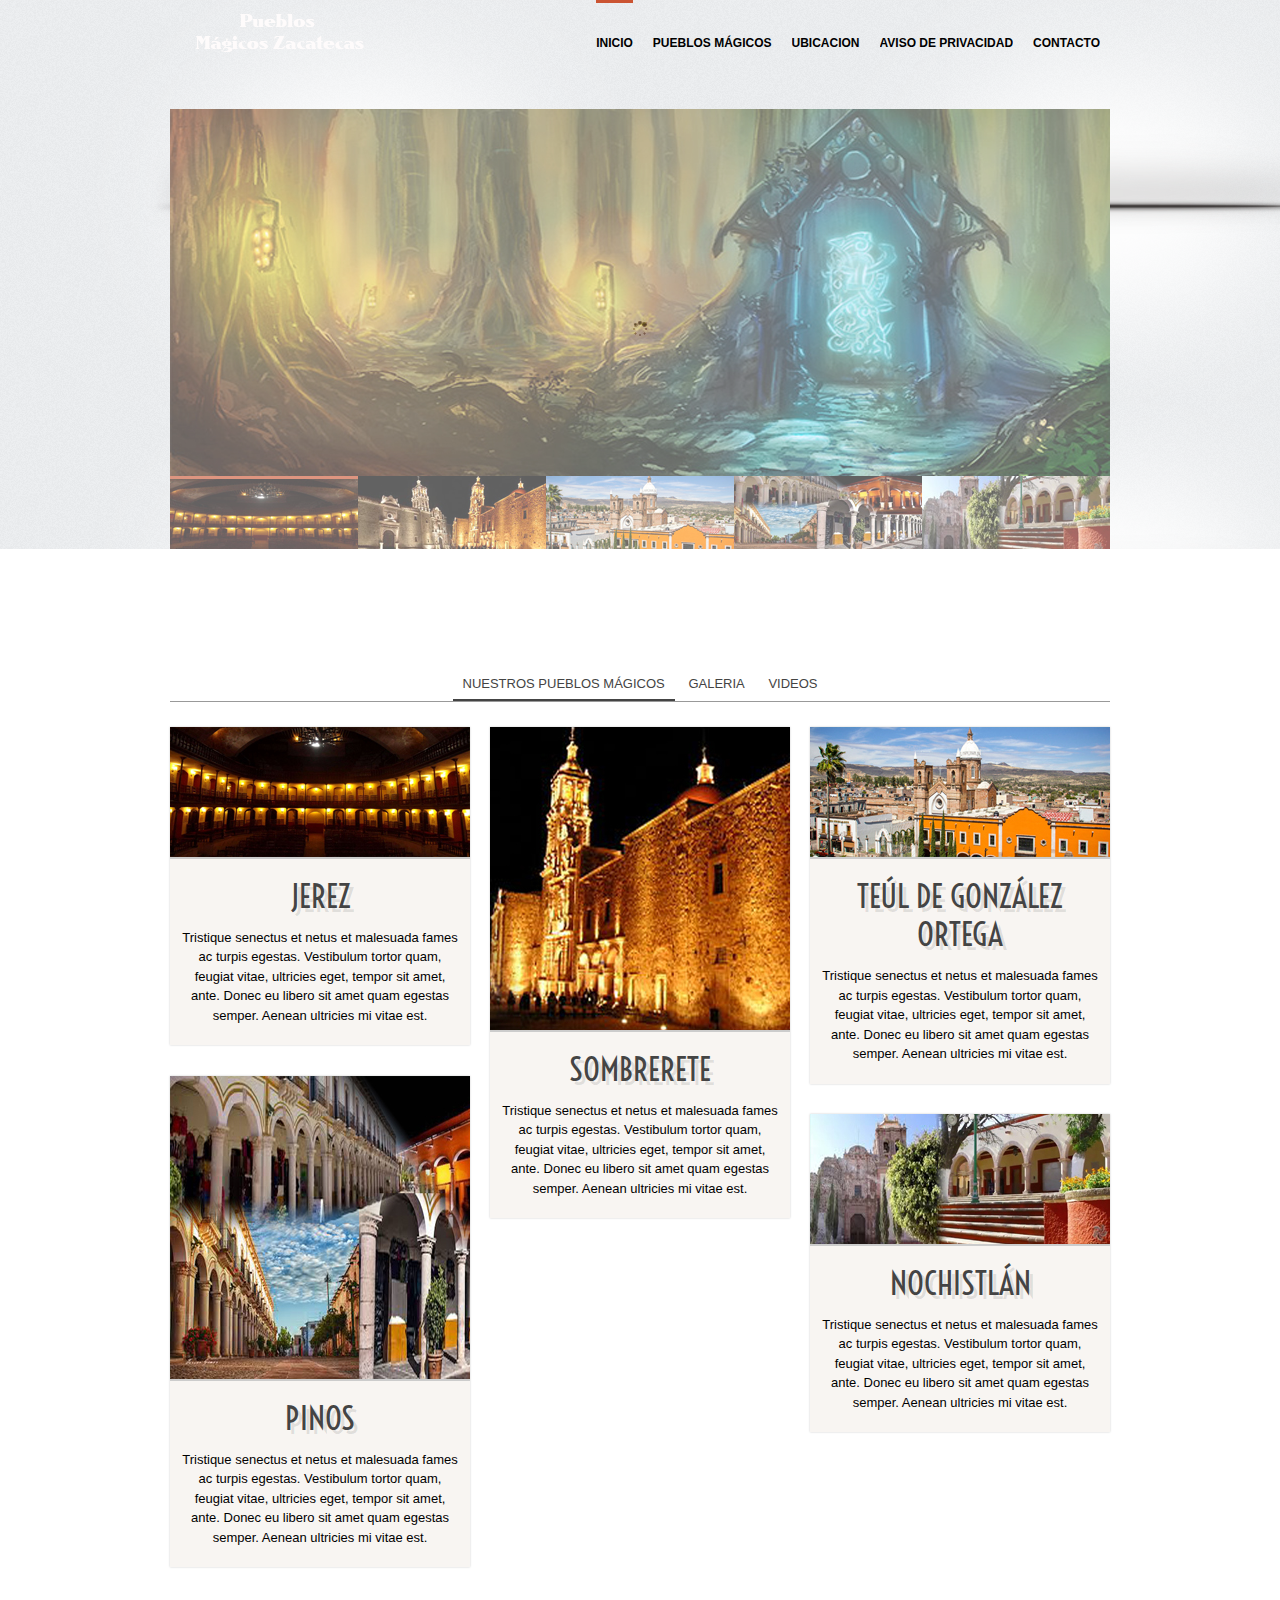
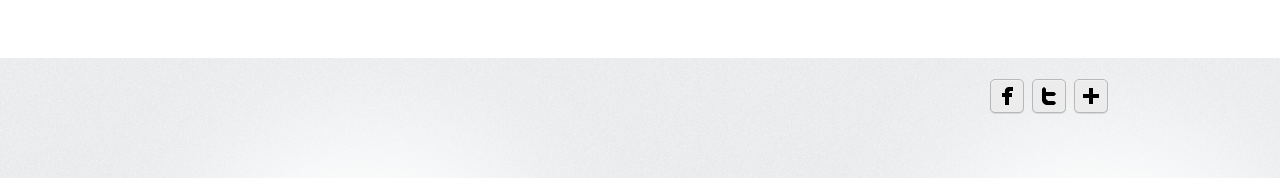
==== commit f65c9153: "cambios" ====
--- a/index.html
+++ b/index.html
@@ -3,7 +3,7 @@
 
 	<head>
 		<meta charset="utf-8"/>
-		<title>FOLDER TEMPLATE</title>
+		<title>PUEBLOS MÁGICOS</title>
 		 
 		<!--[if lt IE 9]>
 			<script src="http://html5shim.googlecode.com/svn/trunk/html5.js"></script>
@@ -240,14 +240,14 @@
 					<figure class="web">
 						<a href="project.html" class="thumb"><img src="img/dummies/featured/01.jpg" alt="alt" /></a>
 						<figcaption>
-							<a href="project.html"><h3 class="heading">Pellentesque </h3></a>
+							<a href="project.html"><h3 class="heading">Jerez </h3></a>
 							Tristique senectus et netus et malesuada fames ac turpis egestas. Vestibulum tortor quam, feugiat vitae, ultricies eget, tempor sit amet, ante. Donec eu libero sit amet quam egestas semper. Aenean ultricies mi vitae est. </figcaption>
 					</figure>
 					
 					<figure class="print">
 						<a href="project.html" class="thumb"><img src="img/dummies/featured/02.jpg" alt="alt" /></a>
 						<figcaption>
-							<a href="project.html"><h3 class="heading">Pellentesque habitant morbi</h3></a>
+							<a href="project.html"><h3 class="heading">Sombrerete</h3></a>
 							Tristique senectus et netus et malesuada fames ac turpis egestas. Vestibulum tortor quam, feugiat vitae, ultricies eget, tempor sit amet, ante. Donec eu libero sit amet quam egestas semper. Aenean ultricies mi vitae est. </figcaption>
 					</figure>
 					
@@ -255,7 +255,7 @@
 					<figure class="design">
 						<a href="project.html" class="thumb"><img src="img/dummies/featured/03.jpg" alt="alt" /></a>
 						<figcaption>
-							<a href="project.html" ><h3 class="heading">Habitant morbi</h3></a>
+							<a href="project.html" ><h3 class="heading">Teúl de González Ortega</h3></a>
 							Tristique senectus et netus et malesuada fames ac turpis egestas. Vestibulum tortor quam, feugiat vitae, ultricies eget, tempor sit amet, ante. Donec eu libero sit amet quam egestas semper. Aenean ultricies mi vitae est. </figcaption>
 					</figure>
 					
@@ -263,7 +263,7 @@
 					<figure class="photo">
 						<a href="project.html" class="thumb"><img src="img/dummies/featured/04.jpg" alt="alt" /></a>
 						<figcaption>
-							<a href="project.html" ><h3 class="heading">Pellentesque habitant morbi</h3></a>
+							<a href="project.html" ><h3 class="heading">Pinos</h3></a>
 							Tristique senectus et netus et malesuada fames ac turpis egestas. Vestibulum tortor quam, feugiat vitae, ultricies eget, tempor sit amet, ante. Donec eu libero sit amet quam egestas semper. Aenean ultricies mi vitae est. </figcaption>
 					</figure>
 					
@@ -271,50 +271,14 @@
 					<figure class="web photo">
 						<a href="project.html" class="thumb"><img src="img/dummies/featured/05.jpg" alt="alt" /></a>
 						<figcaption>
-							<a href="project.html" ><h3 class="heading">Pellentesque habitant morbi</h3></a>
-							Tristique senectus et netus et malesuada fames ac turpis egestas. Vestibulum tortor quam, feugiat vitae, ultricies eget, tempor sit amet, ante. Donec eu libero sit amet quam egestas semper. Aenean ultricies mi vitae est. </figcaption>
-					</figure>
-					
-					
-					<figure class="web print">
-						<a href="project.html" class="thumb"><img src="img/dummies/featured/06.jpg" alt="alt" /></a>
-						<figcaption>
-							<a href="project.html" ><h3 class="heading">Pellentesque habitant morbi</h3></a>
-							Tristique senectus et netus et malesuada fames ac turpis egestas. Vestibulum tortor quam, feugiat vitae, ultricies eget, tempor sit amet, ante. Donec eu libero sit amet quam egestas semper. Aenean ultricies mi vitae est. </figcaption>
-					</figure>
-					
-					
-					<figure class="photo">
-						<a href="project.html" class="thumb"><img src="img/dummies/featured/04.jpg" alt="alt" /></a>
-						<figcaption>
-							<a href="project.html" ><h3 class="heading">Pellentesque habitant morbi</h3></a>
-							Tristique senectus et netus et malesuada fames ac turpis egestas. Vestibulum tortor quam, feugiat vitae, ultricies eget, tempor sit amet, ante. Donec eu libero sit amet quam egestas semper. Aenean ultricies mi vitae est. </figcaption>
-					</figure>
-					
-					
-					<figure class="web photo">
-						<a href="project.html" class="thumb"><img src="img/dummies/featured/05.jpg" alt="alt" /></a>
-						<figcaption>
-							<a href="project.html" ><h3 class="heading">Pellentesque habitant morbi</h3></a>
-							Tristique senectus et netus et malesuada fames ac turpis egestas. Vestibulum tortor quam, feugiat vitae, ultricies eget, tempor sit amet, ante. Donec eu libero sit amet quam egestas semper. Aenean ultricies mi vitae est. </figcaption>
-					</figure>
-					
-					
-					<figure class="web print">
-						<a href="project.html" class="thumb"><img src="img/dummies/featured/01.jpg" alt="alt" /></a>
-						<figcaption>
-							<a href="project.html" ><h3 class="heading">Pellentesque habitant morbi</h3></a>
-							Tristique senectus et netus et malesuada fames ac turpis egestas. Vestibulum tortor quam, feugiat vitae, ultricies eget, tempor sit amet, ante. Donec eu libero sit amet quam egestas semper. Aenean ultricies mi vitae est. </figcaption>
-					</figure>
-					
+							<a href="project.html" ><h3 class="heading">Nochistlán</h3></a>
+							Tristique senectus et netus et malesuada fames ac turpis egestas. Vestibulum tortor quam, feugiat vitae, ultricies eget, tempor sit amet, ante. Donec eu libero sit amet quam egestas semper. Aenean ultricies mi vitae est. </figcaption>
+					</figure>									
 				</div><!-- ENDS Filter container -->
 				
 			</div>
 			<!-- ENDS featured -->
-			
-			
-			
-			
+									
 			</div><!-- ENDS WRAPPER -->
 		</div>
 		<!-- ENDS MAIN -->
@@ -323,86 +287,19 @@
 		<!-- FOOTER -->
 		<footer>
 			<div class="wrapper cf">
-			
-				<!-- widgets -->
-				<ul  class="widget-cols cf">
-					<li class="first-col">
-						
-						<div class="widget-block">
-							<h4>RECENT POSTS</h4>
-							<div class="recent-post cf">
-								<a href="#" class="thumb"><img src="img/dummies/54x54.gif" alt="Post" /></a>
-								<div class="post-head">
-									<a href="#">Pellentesque habitant morbi senectus</a><span> March 12, 2011</span>
-								</div>
-							</div>
-							<div class="recent-post cf">
-								<a href="#" class="thumb"><img src="img/dummies/54x54.gif" alt="Post" /></a>
-								<div class="post-head">
-									<a href="#">Pellentesque habitant morbi senectus</a><span> March 12, 2011</span>
-								</div>
-							</div>
-							<div class="recent-post cf">
-								<a href="#" class="thumb"><img src="img/dummies/54x54.gif" alt="Post" /></a>
-								<div class="post-head">
-									<a href="#">Pellentesque habitant morbi senectus</a><span> March 12, 2011</span>
-								</div>
-							</div>
-						</div>
-					</li>
-					
-					<li class="second-col">
-						
-						<div class="widget-block">
-							<h4>ABOUT</h4>
-							<p>Folder it's completely free this means you don't have to pay anything <a href="http://luiszuno.com/blog/license" tar >read license</a>.</p> 
-							<p>Visit <a href="http://templatecreme.com/" >Template Creme</a> and find the most beautiful free templates up to date.</p>
-						</div>
-						
-					</li>
-					
-					<li class="third-col">
-						
-						<div class="widget-block">
-							<div id="tweets" class="footer-col tweet">
-		         				<h4>TWITTER WIDGET</h4>
-		         			</div>
-		         		</div>
-		         		
-					</li>
-					
-					<li class="fourth-col">
-						
-						<div class="widget-block">
-							<h4>CATEGORIES</h4>
-							<ul>
-								<li class="cat-item"><a href="#" >Design</a></li>
-								<li class="cat-item"><a href="#" >Photo</a></li>
-								<li class="cat-item"><a href="#" >Art</a></li>
-								<li class="cat-item"><a href="#" >Game</a></li>
-								<li class="cat-item"><a href="#" >Film</a></li>
-								<li class="cat-item"><a href="#" >TV</a></li>
-							</ul>
-						</div>
-		         		
-					</li>	
-				</ul>
-				<!-- ENDS widgets -->	
-				
-				
-				<!-- bottom -->
-				<div class="footer-bottom">
-					<div class="left">by <a href="http://luiszuno.com" >luiszuno.com</a></div>
-						<ul id="social-bar" class="cf sb">
-							<li><a href="http://www.facebook.com"  title="Become a fan" class="facebook">Facebbok</a></li>
-							<li><a href="http://www.twitter.com" title="Follow my tweets" class="twitter"></a></li>
-							<li><a href="http://plus.google.com" title="Enter my circles" class="plus"></a></li>
-						</ul>
-				</div>	
-				<!-- ENDS bottom -->
-			
-			</div>
-		</footer>
+              <!-- widgets -->
+              <!-- ENDS widgets -->
+              <!-- bottom -->
+  <div class="footer-bottom">
+    <ul id="social-bar" class="cf sb">
+						    <li><a href="http://www.facebook.com"  title="Become a fan" class="facebook">Facebbok</a></li>
+							  <li><a href="http://www.twitter.com" title="Follow my tweets" class="twitter"></a></li>
+							  <li><a href="http://plus.google.com" title="Enter my circles" class="plus"></a></li>
+						  </ul>
+			  </div>	
+				  <!-- ENDS bottom -->
+			  
+		  </div></footer>
 		<!-- ENDS FOOTER -->
 		
 	</body>
--- a/css/style.css
+++ b/css/style.css
@@ -176,13 +176,13 @@
   /* SLIDER ------------------------------------------------------------*/
 
 }
-header .wrapper #home-slider {
+/*header .wrapper #home-slider {
   margin-bottom: -73px;
   -webkit-box-shadow: 0px 0px 2px rgba(0, 0, 0, 0.2);
   -moz-box-shadow: 0px 0px 2px rgba(0, 0, 0, 0.2);
   -o-box-shadow: 0px 0px 2px rgba(0, 0, 0, 0.2);
   box-shadow: 0px 0px 2px rgba(0, 0, 0, 0.2);
-}
+}*/
 /* MAIN ------------------------------------------------------------*/
 #main {
   min-height: 500px;
--- a/css/carousel.css
+++ b/css/carousel.css
@@ -6,7 +6,7 @@
   padding-top: 40px;
 }
 .carousel-holder .carousel-heading .title {
-  color: #444444;
+  color:#444444
   border-bottom: 1px solid #ccc;
   margin-bottom: 20px;
   padding-bottom: 20px;
@@ -54,7 +54,7 @@
 }
 .jcarousel-skin-folder .jcarousel-item .caption {
   text-align: center;
-  color: #444;
+  color:#CCFF00;
   font-size: 12px;
 }
 .jcarousel-skin-folder .jcarousel-item-horizontal {
--- a/css/skin.css
+++ b/css/skin.css
@@ -1,7 +1,7 @@
 /* Vars ----------------------------------------------------*//* Mixins ----------------------------------------------------*//* Colors and backgrounds  ----------------------------------------------------*/body {
-  color: #656360;
-  background: #f1ede8 url(../img/noise-all.png);
-}
+  color: #000000;
+/*  background: #f1ede8 url(../img/noise-all.png);
+*/}
 body a:hover {
   color: #cb5432;
 }
@@ -10,7 +10,8 @@
 }
 header,
 footer {
-  background: #2d2d2d;
+
+background:#f1ede8 url(../img/player-bg.png);
 }
 /* Selection colours (easy to forget) */
 ::selection {
@@ -34,14 +35,15 @@
 }
 /* NAVIGATION ------------------------------------------------------------*/
 #nav > li > a {
-  color: #dcd2be;
+  color:#000000;
+  font-weight:bold;
 }
 #nav > li:hover > a {
   -webkit-transition: all 0.3s ease;
   -moz-transition: all 0.3s ease;
   -o-transition: all 0.3s ease;
   transition: all 0.3s ease;
-  border-top: 3px solid #cb5432;
+/*  border-top: 3px solid #cb5432;   */
 }
 #nav span:hover {
   -webkit-transform: translate(-10px, -3px);
@@ -64,13 +66,13 @@
   color: #cb5432;
 }
 /* MAIN ------------------------------------------------------------*/
-.multiplebgs #main {
-  background-image: url(../img/main-bg.png), url(../img/main-bg.png);
+.multiplebgs #main {  /*PUNTITOS*/
+ /* background-image: url(../img/main-bg.png), url(../img/main-bg.png);
   background-repeat: repeat-x, repeat-x;
-  background-position: bottom left, top left;
+  background-position: bottom left, top left;   */
 }
 .no-multiplebgs #main {
-  background: #f1f1f1 url(../img/main-bg.png) repeat-x top left;
+ /* background: #f1f1f1 url(../img/main-bg.png) repeat-x top left;*/
 }
 /* FILTERED ITEMS ----------------------------------------------------*/#filter-buttons li a {
   color: #444;
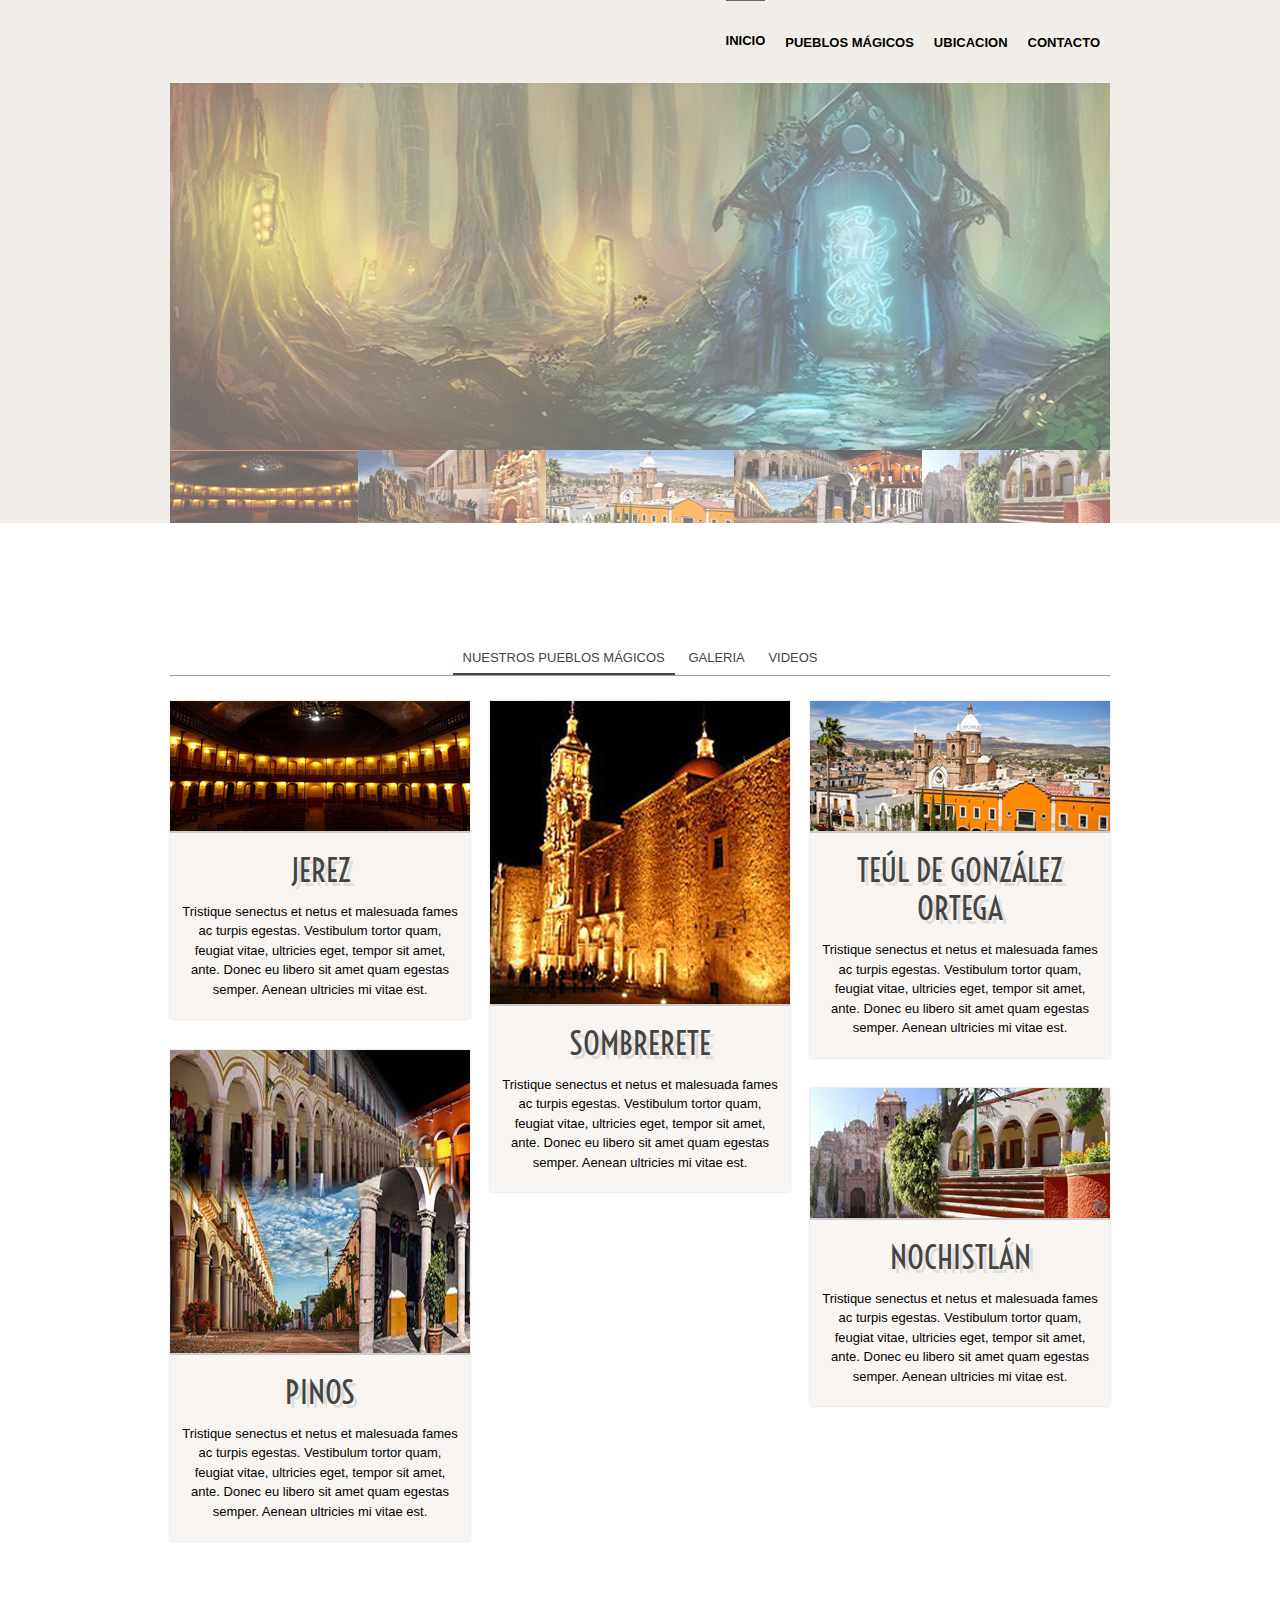
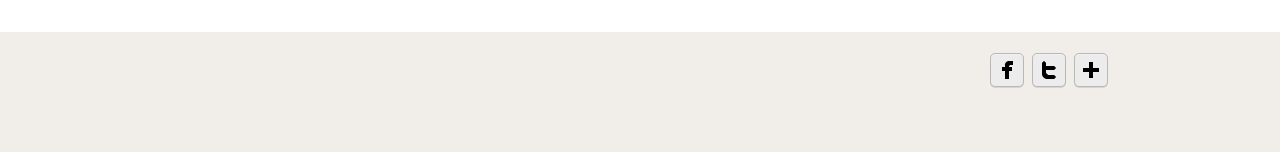
==== commit d618d578: "MODIF INDEX" ====
--- a/index.html
+++ b/index.html
@@ -3,7 +3,7 @@
 
 	<head>
 		<meta charset="utf-8"/>
-		<title>PUEBLOS MÁGICOS</title>
+		<title>PUEBLOS MÁGICOS ZACATECAS</title>
 		 
 		<!--[if lt IE 9]>
 			<script src="http://html5shim.googlecode.com/svn/trunk/html5.js"></script>
@@ -84,8 +84,7 @@
 				<div id="logo">
 					<blockquote>
 					  <blockquote>
-					    <p><a href="index.html"><img  src="img/logo.png" alt="Simpler"></a>
-			            </p>
+					    
 				      </blockquote>
 				  </blockquote>
 				</div>
@@ -95,7 +94,6 @@
 					<li class="current-menu-item"><a href="index.html">INICIO</a></li>
 					<li><a href="pueblos.html">PUEBLOS MÁGICOS</a></li>
 					<li><a href="page.html">UBICACION</a></li>
-					<li><a href="portfolio.html">AVISO DE PRIVACIDAD</a></li>
 					<li><a href="contact.html">CONTACTO</a></li>
 				</ul>
 				<div id="combo-holder"></div>
--- a/css/skin.css
+++ b/css/skin.css
@@ -3,31 +3,31 @@
 /*  background: #f1ede8 url(../img/noise-all.png);
 */}
 body a:hover {
-  color: #cb5432;
+  color:#666666;
 }
 a {
-  color: #cb5432;
+  color: #666666;
 }
 header,
 footer {
 
-background:#f1ede8 url(../img/player-bg.png);
+background:#f1ede8 url(../img/menu.jpg);
 }
 /* Selection colours (easy to forget) */
 ::selection {
-  background: #cb5432;
+  background: #666666;
 }
 ::-moz-selection {
-  background: #cb5432;
+  background: #666666;
 }
 img::selection {
-  background: #cb5432;
+  background: #666666;
 }
 img::-moz-selection {
-  background: #cb5432;
+  background: #666666;
 }
 body {
-  -webkit-tap-highlight-color: #cb5432;
+  -webkit-tap-highlight-color: #666666;
 }
 #headline,
 .masthead {
@@ -35,9 +35,16 @@
 }
 /* NAVIGATION ------------------------------------------------------------*/
 #nav > li > a {
-  color:#000000;
+  color:#000000;	
   font-weight:bold;
-}
+  font-family:Verdana, Arial, Helvetica, sans-serif;
+  font-size:13px;
+ 	
+}
+a:hover{
+ background-color:#999999;
+ }
+
 #nav > li:hover > a {
   -webkit-transition: all 0.3s ease;
   -moz-transition: all 0.3s ease;
@@ -53,7 +60,7 @@
 }
 #nav > li.current-menu-item > a,
 #nav > li.current_page_item > a {
-  border-top: 3px solid #cb5432;
+  border-top: 1px solid #666666;
 }
 #nav .sfHover ul {
   background: #f8f5f2;
@@ -63,7 +70,7 @@
 }
 #nav .sfHover ul li a:hover {
   background: rgba(0, 0, 0, 0.8);
-  color: #cb5432;
+  color: #666666;
 }
 /* MAIN ------------------------------------------------------------*/
 .multiplebgs #main {  /*PUNTITOS*/
@@ -76,7 +83,7 @@
 }
 /* FILTERED ITEMS ----------------------------------------------------*/#filter-buttons li a {
   color: #444;
-  border-bottom: 2px solid transparent;
+  border-bottom: 1px solid transparent;
 }
 #filter-buttons li a:hover,
 #filter-buttons li a.selected {
@@ -193,7 +200,7 @@
   color: #fcb019;
 }
 .lof-slidecontent .active {
-  border-top: 3px #cb5432 solid;
+  border-top: 1px #cb5432 solid;
 }
 /* FOOTER ----------------------------------------------------*/footer {
   color: #dcd2be;
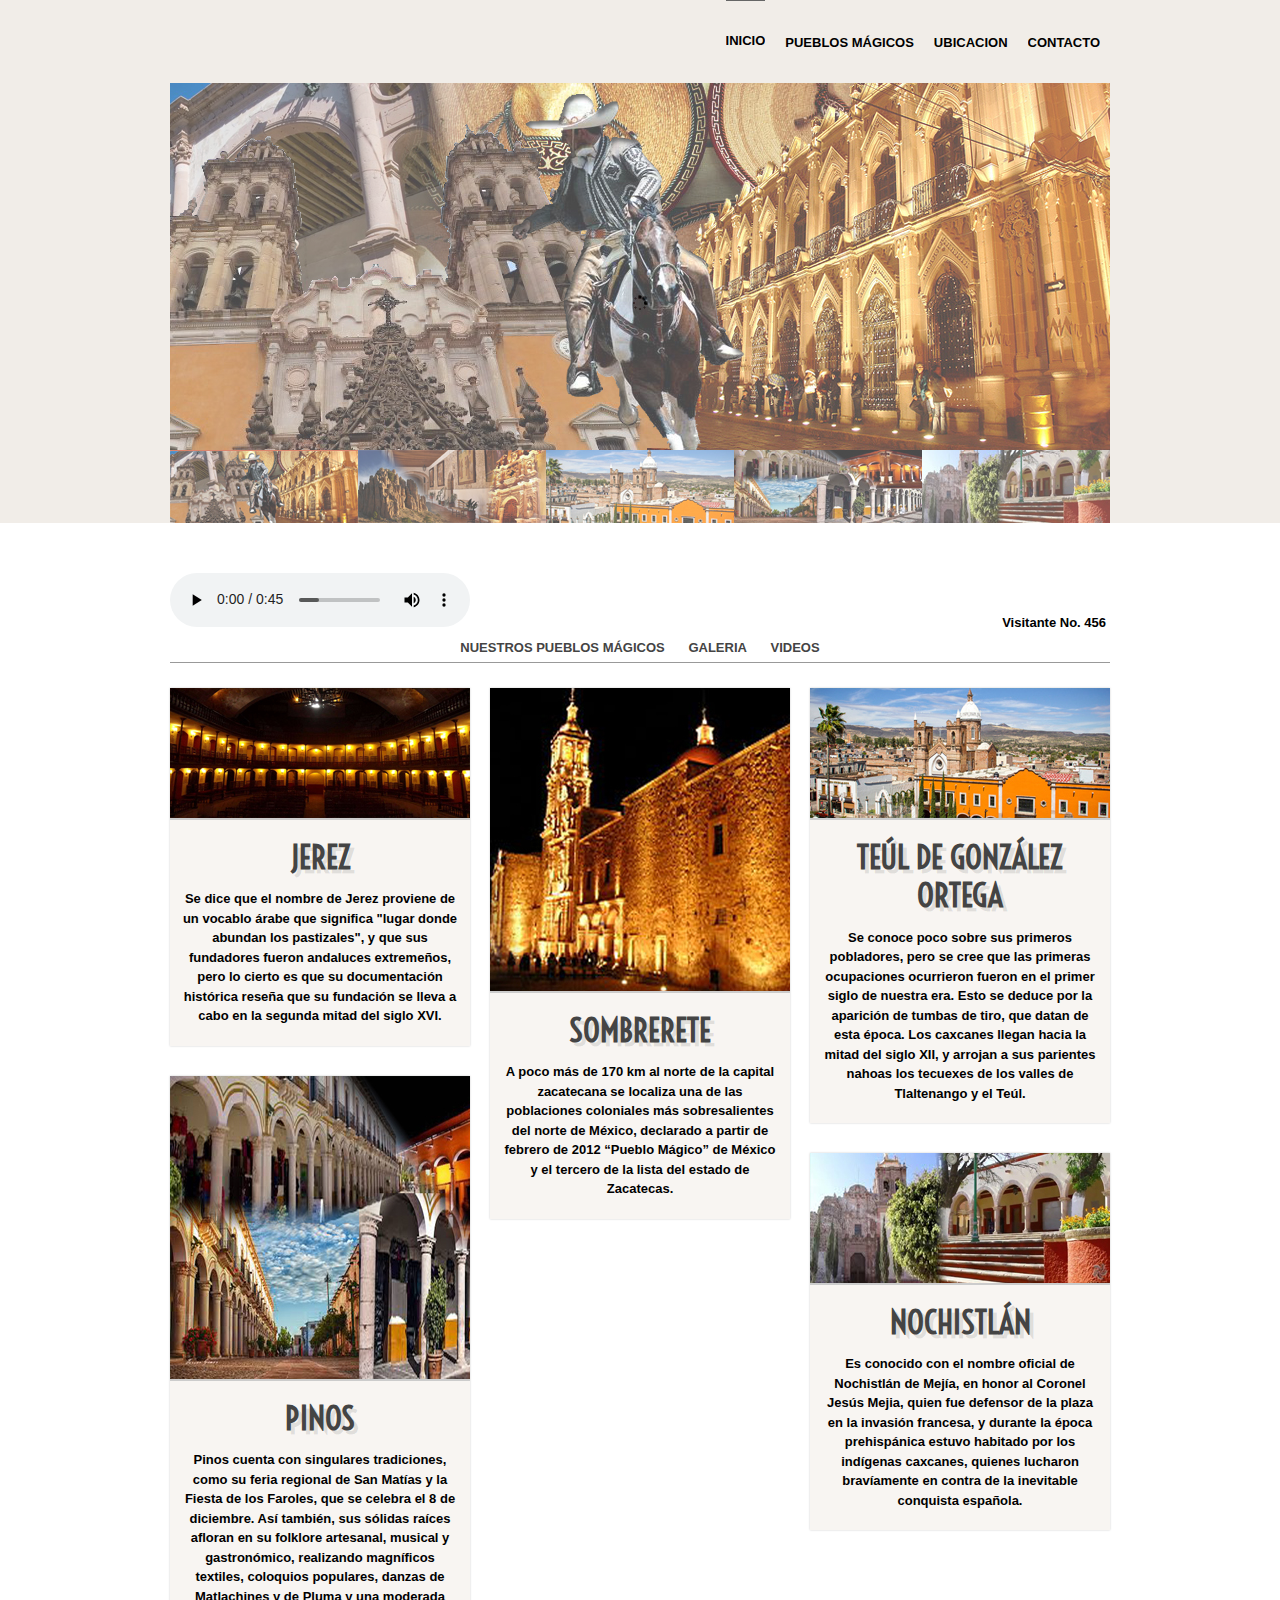
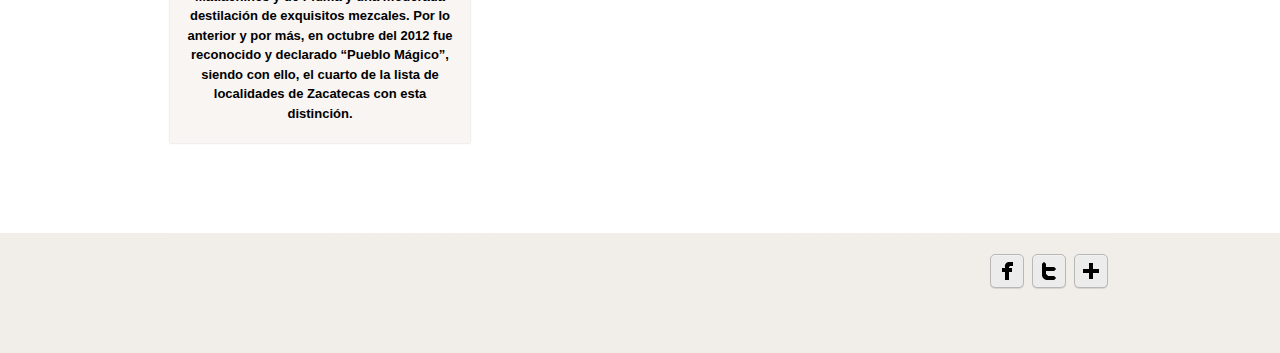
==== commit a3cc770f: "ultimo" ====
--- a/index.html
+++ b/index.html
@@ -111,8 +111,8 @@
 					    <li>
 					          <img src="img/dummies/slides/01.jpg" title="" alt="alt" />           
 					          <div class="slider-description">
-					            <h4>Lorem ipsum dolor</h4>
-					            <p>Pellentesque habitant morbi tristique senectus et netus et malesuada fames ac turpis egestas. Vestibulum tortor quam, feugiat vitae, ultricies eget, tempor sit amet, ante. Donec eu libero sit amet quam egestas semper. Aenean ultricies mi vitae est...
+					            <h4>JEREZ DE GARCÍA SALINAS</h4>
+					            <p>Esta apacible población donde se saborea el ambiente provinciano, es conocida por ser la cuna del poeta Ramón López Velarde, y se convirtió en el primer "Pueblo Mágico" de Zacatecas. Con este estatus, desde el año 2007 Jerez se promueve como destino turístico nacional e internacional. 
 					            <a class="link" href="#">Read more </a>
 					            </p>
 					         </div>
@@ -121,8 +121,8 @@
 					    <li>
 					          <img src="img/dummies/slides/02.jpg" title="" alt="alt" />           
 					          <div class="slider-description">
-					            <h4>Lorem ipsum dolor</h4>
-					            <p>Pellentesque habitant morbi tristique senectus et netus et malesuada fames ac turpis egestas. Vestibulum tortor quam, feugiat vitae, ultricies eget, tempor sit amet, ante. Donec eu libero sit amet quam egestas semper. Aenean ultricies mi vitae est...
+					            <h4>SOMBRERETE</h4>
+					            <p>Esta población, cuyo nombre deriva del cercano y dominante cerro del “Sombreretillo, por la forma que éste tiene de sombrero tricornio de la época, fue fundado en 1555 por Juan de Tolosa y en sus inicios fue nombrada como Villa de Llerena de San Juan Bautista y Real de Minas de Sombrerete, con una fama de potenciales e inagotable yacimientos de oro y plata explotados desde esa época. 
 					            <a class="link" href="#">Read more </a>
 					            </p>
 					         </div>
@@ -131,8 +131,8 @@
 					    <li>
 					          <img src="img/dummies/slides/03.jpg" title="" alt="alt" />           
 					          <div class="slider-description">
-					            <h4>Lorem ipsum dolor</h4>
-					            <p>Pellentesque habitant morbi tristique senectus et netus et malesuada fames ac turpis egestas. Vestibulum tortor quam, feugiat vitae, ultricies eget, tempor sit amet, ante. Donec eu libero sit amet quam egestas semper. Aenean ultricies mi vitae est...
+					            <h4>NOCHISTLÁN DE MEJÍA</h4>
+					            <p>Ninguno como éste para conjuntar el pentagrama de los cinco baluartes turísticos que circundan el estado de Zacatecas. Y es que de ninguna manera su belleza e importancia histórica podían ser indiferentes, ni quedar fuera de este justo reconocimiento como Pueblo Mágico. Con este su nombramiento, en noviembre de 2012, Nochistlán recupera su nivel e importancia histórica de antaño. Esta población, cuyo nombre puede ser entendido como "lugar de tunas" o "lugar de grana", se encuentra situada al sur de la entidad, a una distancia de 220 km. de la capital estatal (2 ½ hrs.). 
 					            <a class="link" href="#">Read more </a>
 					            </p>
 					         </div>
@@ -141,8 +141,9 @@
 					    <li>
 					          <img src="img/dummies/slides/04.jpg" title="" alt="alt" />           
 					          <div class="slider-description">
-					            <h4>Lorem ipsum dolor</h4>
-					            <p>Pellentesque habitant morbi tristique senectus et netus et malesuada fames ac turpis egestas. Vestibulum tortor quam, feugiat vitae, ultricies eget, tempor sit amet, ante. Donec eu libero sit amet quam egestas semper. Aenean ultricies mi vitae est...
+					            <h4>TEÚL DE GONZÁLEZ ORTEGA</h4>
+					            <p>Teúl (teotl) Dios, es también un adjetivo que califica a los chichimecas como sagrados, venerados, respetables (Tetl) "Gran piedra redonda", según otros. 
+"De González Ortega", porque a partir de 1800 llega al Teúl un tío del Gral. J. Jesús González Ortega el cual, dadas sus cualidades docentes, funda una escuela. Sin precisar fecha, pero muy probablemente a la edad de cinco años, llega también a vivir al Teúl el niño Jesús González Ortega; después de sus estudios en el Seminario de Guadalajara aparece de nuevo en el Teúl, como escribiente en el juzgado. Por esta razón, durante mucho tiempo se creyó que era originario del Teúl.
 					            <a class="link" href="#">Read more </a>
 					            </p>
 					         </div>
@@ -151,32 +152,15 @@
 					    <li>
 					          <img src="img/dummies/slides/05.jpg" title="" alt="alt" />           
 					          <div class="slider-description">
-					            <h4>Lorem ipsum dolor</h4>
-					            <p>Pellentesque habitant morbi tristique senectus et netus et malesuada fames ac turpis egestas. Vestibulum tortor quam, feugiat vitae, ultricies eget, tempor sit amet, ante. Donec eu libero sit amet quam egestas semper. Aenean ultricies mi vitae est...
-					            <a class="link" href="#">Read more </a>
-					            </p>
-					         </div>
-					    </li>
-					    
-					    <li>
-					          <img src="img/dummies/slides/06.jpg" title="" alt="alt" />           
-					          <div class="slider-description">
-					            <h4>Lorem ipsum dolor</h4>
-					            <p>Pellentesque habitant morbi tristique senectus et netus et malesuada fames ac turpis egestas. Vestibulum tortor quam, feugiat vitae, ultricies eget, tempor sit amet, ante. Donec eu libero sit amet quam egestas semper. Aenean ultricies mi vitae est...
-					            <a class="link" href="#">Read more </a>
-					            </p>
-					         </div>
-					    </li>
-					    
-					    <li>
-					          <img src="img/dummies/slides/07.jpg" title="" alt="alt" />           
-					          <div class="slider-description">
-					            <h4>Lorem ipsum dolor</h4>
-					            <p>Pellentesque habitant morbi tristique senectus et netus et malesuada fames ac turpis egestas. Vestibulum tortor quam, feugiat vitae, ultricies eget, tempor sit amet, ante. Donec eu libero sit amet quam egestas semper. Aenean ultricies mi vitae est...
-					            <a class="link" href="#">Read more </a>
-					            </p>
-					         </div>
-					    </li>
+					            <h4>PINOS</h4>
+					            <p>Este Real de Nuestra Señora de Sierra de Pinos, fue fundado en la segunda mitad del s. XVI, durante las exploraciones españolas realizadas por el capitán mestizo Zacatecano Miguel Caldera. 
+								Como toda población minera, la irregular topografía natural propició el forjamiento de un conglomerado pero encantador conjunto de viviendas que con el transcurrir dieron forma e importancia al real, surgiendo estupendos edificios religiosos como la parroquia de San Matías, el templo de Tlaxcalita, el de San Francisco y el de la Santa Veracruz.
+					            <a class="link" href="#">Read more </a>
+					            </p>
+					         </div>
+					    </li>
+					    
+					   
 					    
 					  </ul>  	
 					</div>
@@ -218,11 +202,18 @@
 		<!-- MAIN -->
 		<div id="main">
 			<div class="wrapper cf">
-			
-			
-			
-			
-				
+							
+			<div>
+			  <table width="936" border="1">
+                <tr>
+                  <td width="300" bordercolor="#FFFFFF">
+				 
+				  <audio src="lanegra.mp3" autoplay controls> </audio></td>
+                  <td width="300" bordercolor="#FFFFFF">&nbsp;</td>
+                  <td width="300" bordercolor="#FFFFFF"><div align="right">Visitante No. 456</div></td>
+                </tr>
+              </table>
+			</div>
 			<!-- featured -->
 			<div class="home-featured">
 			
@@ -239,14 +230,14 @@
 						<a href="project.html" class="thumb"><img src="img/dummies/featured/01.jpg" alt="alt" /></a>
 						<figcaption>
 							<a href="project.html"><h3 class="heading">Jerez </h3></a>
-							Tristique senectus et netus et malesuada fames ac turpis egestas. Vestibulum tortor quam, feugiat vitae, ultricies eget, tempor sit amet, ante. Donec eu libero sit amet quam egestas semper. Aenean ultricies mi vitae est. </figcaption>
+							Se dice que el nombre de Jerez proviene de un vocablo árabe que significa "lugar donde abundan los pastizales", y que sus fundadores fueron andaluces extremeños, pero lo cierto es que su documentación histórica reseña que su fundación se lleva a cabo en la segunda mitad del siglo XVI.  </figcaption>
 					</figure>
 					
 					<figure class="print">
 						<a href="project.html" class="thumb"><img src="img/dummies/featured/02.jpg" alt="alt" /></a>
 						<figcaption>
 							<a href="project.html"><h3 class="heading">Sombrerete</h3></a>
-							Tristique senectus et netus et malesuada fames ac turpis egestas. Vestibulum tortor quam, feugiat vitae, ultricies eget, tempor sit amet, ante. Donec eu libero sit amet quam egestas semper. Aenean ultricies mi vitae est. </figcaption>
+							A poco más de 170 km al norte de la capital zacatecana se localiza una de las poblaciones coloniales más sobresalientes del norte de México, declarado a partir de febrero de 2012 “Pueblo Mágico” de México y el tercero de la lista del estado de Zacatecas.  </figcaption>
 					</figure>
 					
 					
@@ -254,7 +245,7 @@
 						<a href="project.html" class="thumb"><img src="img/dummies/featured/03.jpg" alt="alt" /></a>
 						<figcaption>
 							<a href="project.html" ><h3 class="heading">Teúl de González Ortega</h3></a>
-							Tristique senectus et netus et malesuada fames ac turpis egestas. Vestibulum tortor quam, feugiat vitae, ultricies eget, tempor sit amet, ante. Donec eu libero sit amet quam egestas semper. Aenean ultricies mi vitae est. </figcaption>
+							Se conoce poco sobre sus primeros pobladores, pero se cree que las primeras ocupaciones ocurrieron fueron en el primer siglo de nuestra era. Esto se deduce por la aparición de tumbas de tiro, que datan de esta época. Los caxcanes llegan hacia la mitad del siglo XII, y arrojan a sus parientes nahoas los tecuexes de los valles de Tlaltenango y el Teúl. </figcaption>
 					</figure>
 					
 					
@@ -262,7 +253,9 @@
 						<a href="project.html" class="thumb"><img src="img/dummies/featured/04.jpg" alt="alt" /></a>
 						<figcaption>
 							<a href="project.html" ><h3 class="heading">Pinos</h3></a>
-							Tristique senectus et netus et malesuada fames ac turpis egestas. Vestibulum tortor quam, feugiat vitae, ultricies eget, tempor sit amet, ante. Donec eu libero sit amet quam egestas semper. Aenean ultricies mi vitae est. </figcaption>
+							Pinos cuenta con singulares tradiciones, como su feria regional de San Matías y la Fiesta de los Faroles, que se celebra el 8 de diciembre. 
+
+Así también, sus sólidas raíces afloran en su folklore artesanal, musical y gastronómico, realizando magníficos textiles, coloquios populares, danzas de Matlachines y de Pluma y una moderada destilación de exquisitos mezcales. Por lo anterior y por más, en octubre del 2012 fue reconocido y declarado “Pueblo Mágico”, siendo con ello, el cuarto de la lista de localidades de Zacatecas con esta distinción. </figcaption>
 					</figure>
 					
 					
@@ -270,7 +263,7 @@
 						<a href="project.html" class="thumb"><img src="img/dummies/featured/05.jpg" alt="alt" /></a>
 						<figcaption>
 							<a href="project.html" ><h3 class="heading">Nochistlán</h3></a>
-							Tristique senectus et netus et malesuada fames ac turpis egestas. Vestibulum tortor quam, feugiat vitae, ultricies eget, tempor sit amet, ante. Donec eu libero sit amet quam egestas semper. Aenean ultricies mi vitae est. </figcaption>
+							Es conocido con el nombre oficial de Nochistlán de Mejía, en honor al Coronel Jesús Mejia, quien fue defensor de la plaza en la invasión francesa, y durante la época prehispánica estuvo habitado por los indígenas caxcanes, quienes lucharon bravíamente en contra de la inevitable conquista española.  </figcaption>
 					</figure>									
 				</div><!-- ENDS Filter container -->
 				
--- a/css/style.css
+++ b/css/style.css
@@ -32,7 +32,10 @@
 body {
   font-family: Helvetica, Arial, sans-serif;
   font-size: 13px;
-}
+  font-weight:bold;
+}
+/* Cambiar color de fondo del reproductor */
+
 body a {
   text-decoration: none;
   -webkit-transition: all 0.3s ease;
@@ -189,7 +192,7 @@
   padding-top: 40px;
 }
 body.home #main {
-  padding-top: 120px;
+  padding-top: 50px;
 }
 /* HEADLINE ----------------------------------------------------*/#headline {
   margin-bottom: 20px;
@@ -701,3 +704,1002 @@
   width: 50%;
   float: right;
 }
+
+.mejs-offscreen{
+/* Accessibility: hide screen reader texts (and prefer "top" for RTL languages). */
+	position: absolute !important;
+	top: -10000px;
+	left: -10000px;
+	overflow: hidden;
+	width: 1px;
+	height: 1px;
+}
+
+.mejs-container {
+	position: relative;
+	background: #000;
+	font-family: Helvetica, Arial;
+	text-align: left;
+	vertical-align: top;
+	text-indent: 0;
+}
+
+.mejs-container:focus { 
+	outline: none; 
+}
+
+.me-plugin {
+	position: absolute;
+}
+
+.mejs-embed, .mejs-embed body {
+	width: 100%;
+	height: 100%;
+	margin: 0;
+	padding: 0;
+	background: #000;
+	overflow: hidden;
+}
+
+.mejs-fullscreen {
+	/* set it to not show scroll bars so 100% will work */
+	overflow: hidden !important;
+}
+
+.mejs-container-fullscreen {
+	position: fixed;
+	left: 0;
+	top: 0;
+	right: 0;
+	bottom: 0;
+	overflow: hidden;
+	z-index: 1000;
+}
+.mejs-container-fullscreen .mejs-mediaelement,
+.mejs-container-fullscreen video {
+	width: 100%;
+	height: 100%;
+}
+
+.mejs-clear {
+	clear: both;
+}
+
+/* Start: LAYERS */
+.mejs-background {
+	position: absolute;
+	top: 0;
+	left: 0;
+}
+
+.mejs-mediaelement {
+	position: absolute;
+	top: 0;
+	left: 0;
+	width: 100%;
+	height: 100%;
+}
+
+.mejs-poster {
+	position: absolute;
+	top: 0;
+	left: 0;
+	background-size: contain ;
+	background-position: 50% 50% ;
+	background-repeat: no-repeat ;
+}
+:root .mejs-poster img {
+	display: none ;
+}
+
+.mejs-poster img {
+	border: 0;
+	padding: 0;
+	border: 0;
+}
+
+.mejs-overlay {
+	position: absolute;
+	top: 0;
+	left: 0;
+}
+
+.mejs-overlay-play {
+	cursor: pointer;
+}
+
+.mejs-overlay-button {
+	position: absolute;
+	top: 50%;
+	left: 50%;
+	width: 100px;
+	height: 100px;
+	margin: -50px 0 0 -50px;
+	background: url(bigplay.svg) no-repeat;
+}
+
+.no-svg .mejs-overlay-button {
+	background-image: url(bigplay.png);
+}
+
+.mejs-overlay:hover .mejs-overlay-button {
+	background-position: 0 -100px ;
+}
+
+.mejs-overlay-loading {
+	position: absolute;
+	top: 50%;
+	left: 50%;
+	width: 80px;
+	height: 80px;
+	margin: -40px 0 0 -40px;
+	background: #333;
+	background: url(background.png);
+	background: rgba(0, 0, 0, 0.9);
+	background: -webkit-gradient(linear, 0% 0%, 0% 100%, from(rgba(50,50,50,0.9)), to(rgba(0,0,0,0.9)));
+	background: -webkit-linear-gradient(top, rgba(50,50,50,0.9), rgba(0,0,0,0.9));
+	background: -moz-linear-gradient(top, rgba(50,50,50,0.9), rgba(0,0,0,0.9));
+	background: -o-linear-gradient(top, rgba(50,50,50,0.9), rgba(0,0,0,0.9));
+	background: -ms-linear-gradient(top, rgba(50,50,50,0.9), rgba(0,0,0,0.9));
+	background: linear-gradient(rgba(50,50,50,0.9), rgba(0,0,0,0.9));
+}
+
+.mejs-overlay-loading span {
+	display: block;
+	width: 80px;
+	height: 80px;
+	background: transparent url(loading.gif) 50% 50% no-repeat;
+}
+
+/* End: LAYERS */
+
+/* Start: CONTROL BAR */
+.mejs-container .mejs-controls {
+	position: absolute;
+	list-style-type: none;
+	margin: 0;
+	padding: 0;
+	bottom: 0;
+	left: 0;
+	background: url(background.png);
+	background: rgba(0, 0, 0, 0.7);
+	background: -webkit-gradient(linear, 0% 0%, 0% 100%, from(rgba(50,50,50,0.7)), to(rgba(0,0,0,0.7)));
+	background: -webkit-linear-gradient(top, rgba(50,50,50,0.7), rgba(0,0,0,0.7));
+	background: -moz-linear-gradient(top, rgba(50,50,50,0.7), rgba(0,0,0,0.7));
+	background: -o-linear-gradient(top, rgba(50,50,50,0.7), rgba(0,0,0,0.7));
+	background: -ms-linear-gradient(top, rgba(50,50,50,0.7), rgba(0,0,0,0.7));
+	background: linear-gradient(rgba(50,50,50,0.7), rgba(0,0,0,0.7));
+	height: 30px;
+	width: 100%;
+}
+.mejs-container .mejs-controls  div {
+	list-style-type: none;
+	background-image: none;
+	display: block;
+	float: left;
+	margin: 0;
+	padding: 0;
+	width: 26px;
+	height: 26px;
+	font-size: 11px;
+	line-height: 11px;
+	font-family: Helvetica, Arial;
+	border: 0;
+}
+
+.mejs-controls .mejs-button button {
+	cursor: pointer;
+	display: block;
+	font-size: 0;
+	line-height: 0;
+	text-decoration: none;
+	margin: 7px 5px;
+	padding: 0;
+	position: absolute;
+	height: 16px;
+	width: 16px;
+	border: 0;
+	background: transparent url(controls.svg) no-repeat;
+}
+
+.no-svg .mejs-controls .mejs-button button {
+	background-image: url(controls.png);
+}
+
+	/* :focus for accessibility */
+.mejs-controls .mejs-button button:focus {
+	outline: dotted 1px #999;
+}
+
+/* End: CONTROL BAR */
+
+/* Start: Time (Current / Duration) */
+.mejs-container .mejs-controls .mejs-time {
+	color: #fff;
+	display: block;
+	height: 17px;
+	width: auto;
+	padding: 10px 3px 0 3px ;
+	overflow: hidden;
+	text-align: center;
+	-moz-box-sizing: content-box;
+	-webkit-box-sizing: content-box;
+	box-sizing: content-box;
+}
+
+.mejs-container .mejs-controls .mejs-time a {
+	color: #fff;
+	font-size: 11px;
+	line-height: 12px;
+	display: block;
+	float: left;
+	margin: 1px 2px 0 0;
+	width: auto;
+}
+/* End: Time (Current / Duration) */
+
+/* Start: Play/Pause/Stop */
+.mejs-controls .mejs-play button {
+	background-position: 0 0;
+}
+
+.mejs-controls .mejs-pause button {
+	background-position: 0 -16px;
+}
+
+.mejs-controls .mejs-stop button {
+	background-position: -112px 0;
+}
+/* Start: Play/Pause/Stop */
+
+/* Start: Progress Bar */
+.mejs-controls div.mejs-time-rail {
+	direction: ltr;
+	width: 200px;
+	padding-top: 5px;
+}
+
+.mejs-controls .mejs-time-rail span, .mejs-controls .mejs-time-rail a {
+	display: block;
+	position: absolute;
+	width: 180px;
+	height: 10px;
+	-webkit-border-radius: 2px;
+	-moz-border-radius: 2px;
+	border-radius: 2px;
+	cursor: pointer;
+}
+
+.mejs-controls .mejs-time-rail .mejs-time-total {
+	margin: 5px;
+	background: #333;
+	background: rgba(50,50,50,0.8);
+	background: -webkit-gradient(linear, 0% 0%, 0% 100%, from(rgba(30,30,30,0.8)), to(rgba(60,60,60,0.8)));
+	background: -webkit-linear-gradient(top, rgba(30,30,30,0.8), rgba(60,60,60,0.8));
+	background: -moz-linear-gradient(top, rgba(30,30,30,0.8), rgba(60,60,60,0.8));
+	background: -o-linear-gradient(top, rgba(30,30,30,0.8), rgba(60,60,60,0.8));
+	background: -ms-linear-gradient(top, rgba(30,30,30,0.8), rgba(60,60,60,0.8));
+	background: linear-gradient(rgba(30,30,30,0.8), rgba(60,60,60,0.8));
+}
+
+.mejs-controls .mejs-time-rail .mejs-time-buffering {
+	width: 100%;
+	background-image: -o-linear-gradient(-45deg, rgba(255, 255, 255, 0.15) 25%, transparent 25%, transparent 50%, rgba(255, 255, 255, 0.15) 50%, rgba(255, 255, 255, 0.15) 75%, transparent 75%, transparent);
+	background-image: -webkit-gradient(linear, 0 100%, 100% 0, color-stop(0.25, rgba(255, 255, 255, 0.15)), color-stop(0.25, transparent), color-stop(0.5, transparent), color-stop(0.5, rgba(255, 255, 255, 0.15)), color-stop(0.75, rgba(255, 255, 255, 0.15)), color-stop(0.75, transparent), to(transparent));
+	background-image: -webkit-linear-gradient(-45deg, rgba(255, 255, 255, 0.15) 25%, transparent 25%, transparent 50%, rgba(255, 255, 255, 0.15) 50%, rgba(255, 255, 255, 0.15) 75%, transparent 75%, transparent);
+	background-image: -moz-linear-gradient(-45deg, rgba(255, 255, 255, 0.15) 25%, transparent 25%, transparent 50%, rgba(255, 255, 255, 0.15) 50%, rgba(255, 255, 255, 0.15) 75%, transparent 75%, transparent);
+	background-image: -ms-linear-gradient(-45deg, rgba(255, 255, 255, 0.15) 25%, transparent 25%, transparent 50%, rgba(255, 255, 255, 0.15) 50%, rgba(255, 255, 255, 0.15) 75%, transparent 75%, transparent);
+	background-image: linear-gradient(-45deg, rgba(255, 255, 255, 0.15) 25%, transparent 25%, transparent 50%, rgba(255, 255, 255, 0.15) 50%, rgba(255, 255, 255, 0.15) 75%, transparent 75%, transparent);
+	-webkit-background-size: 15px 15px;
+	-moz-background-size: 15px 15px;
+	-o-background-size: 15px 15px;
+	background-size: 15px 15px;
+	-webkit-animation: buffering-stripes 2s linear infinite;
+	-moz-animation: buffering-stripes 2s linear infinite;
+	-ms-animation: buffering-stripes 2s linear infinite;
+	-o-animation: buffering-stripes 2s linear infinite;
+	animation: buffering-stripes 2s linear infinite;
+}
+
+@-webkit-keyframes buffering-stripes { from {background-position: 0 0;} to {background-position: 30px 0;} }
+@-moz-keyframes buffering-stripes { from {background-position: 0 0;} to {background-position: 30px 0;} }
+@-ms-keyframes buffering-stripes { from {background-position: 0 0;} to {background-position: 30px 0;} }
+@-o-keyframes buffering-stripes { from {background-position: 0 0;} to {background-position: 30px 0;} }
+@keyframes buffering-stripes { from {background-position: 0 0;} to {background-position: 30px 0;} }
+
+.mejs-controls .mejs-time-rail .mejs-time-loaded {
+	background: #3caac8;
+	background: rgba(60,170,200,0.8);
+	background: -webkit-gradient(linear, 0% 0%, 0% 100%, from(rgba(44,124,145,0.8)), to(rgba(78,183,212,0.8)));
+	background: -webkit-linear-gradient(top, rgba(44,124,145,0.8), rgba(78,183,212,0.8));
+	background: -moz-linear-gradient(top, rgba(44,124,145,0.8), rgba(78,183,212,0.8));
+	background: -o-linear-gradient(top, rgba(44,124,145,0.8), rgba(78,183,212,0.8));
+	background: -ms-linear-gradient(top, rgba(44,124,145,0.8), rgba(78,183,212,0.8));
+	background: linear-gradient(rgba(44,124,145,0.8), rgba(78,183,212,0.8));
+	width: 0;
+}
+
+.mejs-controls .mejs-time-rail .mejs-time-current {
+	background: #fff;
+	background: rgba(255,255,255,0.8);
+	background: -webkit-gradient(linear, 0% 0%, 0% 100%, from(rgba(255,255,255,0.9)), to(rgba(200,200,200,0.8)));
+	background: -webkit-linear-gradient(top, rgba(255,255,255,0.9), rgba(200,200,200,0.8));
+	background: -moz-linear-gradient(top, rgba(255,255,255,0.9), rgba(200,200,200,0.8));
+	background: -o-linear-gradient(top, rgba(255,255,255,0.9), rgba(200,200,200,0.8));
+	background: -ms-linear-gradient(top, rgba(255,255,255,0.9), rgba(200,200,200,0.8));
+	background: linear-gradient(rgba(255,255,255,0.9), rgba(200,200,200,0.8));
+	width: 0;
+}
+
+.mejs-controls .mejs-time-rail .mejs-time-handle {
+	display: none;
+	position: absolute;
+	margin: 0;
+	width: 10px;
+	background: #fff;
+	-webkit-border-radius: 5px;
+	-moz-border-radius: 5px;
+	border-radius: 5px;
+	cursor: pointer;
+	border: solid 2px #333;
+	top: -2px;
+	text-align: center;
+}
+
+.mejs-controls .mejs-time-rail .mejs-time-float {
+	position: absolute;
+	display: none;
+	background: #eee;
+	width: 36px;
+	height: 17px;
+	border: solid 1px #333;
+	top: -26px;
+	margin-left: -18px;
+	text-align: center;
+	color: #111;
+}
+
+.mejs-controls .mejs-time-rail .mejs-time-float-current {
+	margin: 2px;
+	width: 30px;
+	display: block;
+	text-align: center;
+	left: 0;
+}
+
+.mejs-controls .mejs-time-rail .mejs-time-float-corner {
+	position: absolute;
+	display: block;
+	width: 0;
+	height: 0;
+	line-height: 0;
+	border: solid 5px #eee;
+	border-color: #eee transparent transparent transparent;
+	-webkit-border-radius: 0;
+	-moz-border-radius: 0;
+	border-radius: 0;
+	top: 15px;
+	left: 13px;
+}
+
+.mejs-long-video .mejs-controls .mejs-time-rail .mejs-time-float {
+	width: 48px;
+}
+
+.mejs-long-video .mejs-controls .mejs-time-rail .mejs-time-float-current {
+	width: 44px;
+}
+
+.mejs-long-video .mejs-controls .mejs-time-rail .mejs-time-float-corner {
+	left: 18px;
+}
+
+/*
+.mejs-controls .mejs-time-rail:hover .mejs-time-handle {
+	visibility:visible;
+}
+*/
+/* End: Progress Bar */
+
+/* Start: Fullscreen */
+.mejs-controls .mejs-fullscreen-button button {
+	background-position: -32px 0;
+}
+
+.mejs-controls .mejs-unfullscreen button {
+	background-position: -32px -16px;
+}
+/* End: Fullscreen */
+
+
+/* Start: Mute/Volume */
+.mejs-controls .mejs-volume-button {
+}
+
+.mejs-controls .mejs-mute button {
+	background-position: -16px -16px;
+}
+
+.mejs-controls .mejs-unmute button {
+	background-position: -16px 0;
+}
+
+.mejs-controls .mejs-volume-button {
+	position: relative;
+}
+
+.mejs-controls .mejs-volume-button .mejs-volume-slider {
+	display: none;
+	height: 115px;
+	width: 25px;
+	background: url(background.png);
+	background: rgba(50, 50, 50, 0.7);
+	-webkit-border-radius: 0;
+	-moz-border-radius: 0;
+	border-radius: 0;
+	top: -115px;
+	left: 0;
+	z-index: 1;
+	position: absolute;
+	margin: 0;
+}
+
+.mejs-controls .mejs-volume-button:hover {
+	-webkit-border-radius: 0 0 4px 4px;
+	-moz-border-radius: 0 0 4px 4px;
+	border-radius: 0 0 4px 4px;
+}
+
+/*
+.mejs-controls .mejs-volume-button:hover .mejs-volume-slider {
+	display: block;
+}
+*/
+
+.mejs-controls .mejs-volume-button .mejs-volume-slider .mejs-volume-total {
+	position: absolute;
+	left: 11px;
+	top: 8px;
+	width: 2px;
+	height: 100px;
+	background: #ddd;
+	background: rgba(255, 255, 255, 0.5);
+	margin: 0;
+}
+
+.mejs-controls .mejs-volume-button .mejs-volume-slider .mejs-volume-current {
+	position: absolute;
+	left: 11px;
+	top: 8px;
+	width: 2px;
+	height: 100px;
+	background: #ddd;
+	background: rgba(255, 255, 255, 0.9);
+	margin: 0;
+}
+
+.mejs-controls .mejs-volume-button .mejs-volume-slider .mejs-volume-handle {
+	position: absolute;
+	left: 4px;
+	top: -3px;
+	width: 16px;
+	height: 6px;
+	background: #ddd;
+	background: rgba(255, 255, 255, 0.9);
+	cursor: N-resize;
+	-webkit-border-radius: 1px;
+	-moz-border-radius: 1px;
+	border-radius: 1px;
+	margin: 0;
+}
+
+/* horizontal version */
+.mejs-controls a.mejs-horizontal-volume-slider {
+	height: 26px;
+	width: 56px;
+	position: relative;
+    display: block;
+    float: left;
+    vertical-align: middle;
+}
+
+.mejs-controls .mejs-horizontal-volume-slider .mejs-horizontal-volume-total {
+	position: absolute;
+	left: 0;
+	top: 11px;
+	width: 50px;
+	height: 8px;
+	margin: 0;
+	padding: 0;
+	font-size: 1px;
+	-webkit-border-radius: 2px;
+	-moz-border-radius: 2px;
+	border-radius: 2px;
+	background: #333;
+	background: rgba(50,50,50,0.8);
+	background: -webkit-gradient(linear, 0% 0%, 0% 100%, from(rgba(30,30,30,0.8)), to(rgba(60,60,60,0.8)));
+	background: -webkit-linear-gradient(top, rgba(30,30,30,0.8), rgba(60,60,60,0.8));
+	background: -moz-linear-gradient(top, rgba(30,30,30,0.8), rgba(60,60,60,0.8));
+	background: -o-linear-gradient(top, rgba(30,30,30,0.8), rgba(60,60,60,0.8));
+	background: -ms-linear-gradient(top, rgba(30,30,30,0.8), rgba(60,60,60,0.8));
+	background: linear-gradient(rgba(30,30,30,0.8), rgba(60,60,60,0.8));
+}
+
+.mejs-controls .mejs-horizontal-volume-slider .mejs-horizontal-volume-current {
+	position: absolute;
+	left: 0;
+	top: 11px;
+	width: 50px;
+	height: 8px;
+	margin: 0;
+	padding: 0;
+	font-size: 1px;
+	-webkit-border-radius: 2px;
+	-moz-border-radius: 2px;
+	border-radius: 2px;
+	background: #fff;
+	background: rgba(255,255,255,0.8);
+	background: -webkit-gradient(linear, 0% 0%, 0% 100%, from(rgba(255,255,255,0.9)), to(rgba(200,200,200,0.8)));
+	background: -webkit-linear-gradient(top, rgba(255,255,255,0.9), rgba(200,200,200,0.8));
+	background: -moz-linear-gradient(top, rgba(255,255,255,0.9), rgba(200,200,200,0.8));
+	background: -o-linear-gradient(top, rgba(255,255,255,0.9), rgba(200,200,200,0.8));
+	background: -ms-linear-gradient(top, rgba(255,255,255,0.9), rgba(200,200,200,0.8));
+	background: linear-gradient(rgba(255,255,255,0.9), rgba(200,200,200,0.8));
+}
+
+.mejs-controls .mejs-horizontal-volume-slider .mejs-horizontal-volume-handle {
+	display: none;
+}
+
+/* End: Mute/Volume */
+
+/* Start: Track (Captions and Chapters) */
+.mejs-controls .mejs-captions-button {
+	position: relative;
+}
+
+.mejs-controls .mejs-captions-button button {
+	background-position: -48px 0;
+}
+.mejs-controls .mejs-captions-button .mejs-captions-selector {
+	visibility: hidden;
+	position: absolute;
+	bottom: 26px;
+	right: -51px;
+	width: 85px;
+	height: 100px;
+	background: url(background.png);
+	background: rgba(50,50,50,0.7);
+	border: solid 1px transparent;
+	padding: 10px 10px 0 10px;
+	overflow: hidden;
+	-webkit-border-radius: 0;
+	-moz-border-radius: 0;
+	border-radius: 0;
+}
+
+/*
+.mejs-controls .mejs-captions-button:hover  .mejs-captions-selector {
+	visibility: visible;
+}
+*/
+
+.mejs-controls .mejs-captions-button .mejs-captions-selector ul {
+	margin: 0;
+	padding: 0;
+	display: block;
+	list-style-type: none !important;
+	overflow: hidden;
+}
+
+.mejs-controls .mejs-captions-button .mejs-captions-selector ul li {
+	margin: 0 0 6px 0;
+	padding: 0;
+	list-style-type: none !important;
+	display: block;
+	color: #fff;
+	overflow: hidden;
+}
+
+.mejs-controls .mejs-captions-button .mejs-captions-selector ul li input {
+	clear: both;
+	float: left;
+	margin: 3px 3px 0 5px;
+}
+
+.mejs-controls .mejs-captions-button .mejs-captions-selector ul li label {
+	width: 55px;
+	float: left;
+	padding: 4px 0 0 0;
+	line-height: 15px;
+	font-family: helvetica, arial;
+	font-size: 10px;
+}
+
+.mejs-controls .mejs-captions-button .mejs-captions-translations {
+	font-size: 10px;
+	margin: 0 0 5px 0;
+}
+
+.mejs-chapters {
+	position: absolute;
+	top: 0;
+	left: 0;
+	-xborder-right: solid 1px #fff;
+	width: 10000px;
+	z-index: 1;
+}
+
+.mejs-chapters .mejs-chapter {
+	position: absolute;
+	float: left;
+	background: #222;
+	background: rgba(0, 0, 0, 0.7);
+	background: -webkit-gradient(linear, 0% 0%, 0% 100%, from(rgba(50,50,50,0.7)), to(rgba(0,0,0,0.7)));
+	background: -webkit-linear-gradient(top, rgba(50,50,50,0.7), rgba(0,0,0,0.7));
+	background: -moz-linear-gradient(top, rgba(50,50,50,0.7), rgba(0,0,0,0.7));
+	background: -o-linear-gradient(top, rgba(50,50,50,0.7), rgba(0,0,0,0.7));
+	background: -ms-linear-gradient(top, rgba(50,50,50,0.7), rgba(0,0,0,0.7));
+	background: linear-gradient(rgba(50,50,50,0.7), rgba(0,0,0,0.7));
+	filter: progid:DXImageTransform.Microsoft.Gradient(GradientType=0, startColorstr=#323232,endColorstr=#000000);
+	overflow: hidden;
+	border: 0;
+}
+
+.mejs-chapters .mejs-chapter .mejs-chapter-block {
+	font-size: 11px;
+	color: #fff;
+	padding: 5px;
+	display: block;
+	border-right: solid 1px #333;
+	border-bottom: solid 1px #333;
+	cursor: pointer;
+}
+
+.mejs-chapters .mejs-chapter .mejs-chapter-block-last {
+	border-right: none;
+}
+
+.mejs-chapters .mejs-chapter .mejs-chapter-block:hover {
+	background: #666;
+	background: rgba(102,102,102, 0.7);
+	background: -webkit-gradient(linear, 0% 0%, 0% 100%, from(rgba(102,102,102,0.7)), to(rgba(50,50,50,0.6)));
+	background: -webkit-linear-gradient(top, rgba(102,102,102,0.7), rgba(50,50,50,0.6));
+	background: -moz-linear-gradient(top, rgba(102,102,102,0.7), rgba(50,50,50,0.6));
+	background: -o-linear-gradient(top, rgba(102,102,102,0.7), rgba(50,50,50,0.6));
+	background: -ms-linear-gradient(top, rgba(102,102,102,0.7), rgba(50,50,50,0.6));
+	background: linear-gradient(rgba(102,102,102,0.7), rgba(50,50,50,0.6));
+	filter: progid:DXImageTransform.Microsoft.Gradient(GradientType=0, startColorstr=#666666,endColorstr=#323232);
+}
+
+.mejs-chapters .mejs-chapter .mejs-chapter-block .ch-title {
+	font-size: 12px;
+	font-weight: bold;
+	display: block;
+	white-space: nowrap;
+	text-overflow: ellipsis;
+	margin: 0 0 3px 0;
+	line-height: 12px;
+}
+
+.mejs-chapters .mejs-chapter .mejs-chapter-block .ch-timespan {
+	font-size: 12px;
+	line-height: 12px;
+	margin: 3px 0 4px 0;
+	display: block;
+	white-space: nowrap;
+	text-overflow: ellipsis;
+}
+
+.mejs-captions-layer {
+	position: absolute;
+	bottom: 0;
+	left: 0;
+	text-align:center;
+	line-height: 20px;
+	font-size: 16px;
+	color: #fff;
+}
+
+.mejs-captions-layer  a {
+	color: #fff;
+	text-decoration: underline;
+}
+
+.mejs-captions-layer[lang=ar] {
+	font-size: 20px;
+	font-weight: normal;
+}
+
+.mejs-captions-position {
+	position: absolute;
+	width: 100%;
+	bottom: 15px;
+	left: 0;
+}
+
+.mejs-captions-position-hover {
+	bottom: 35px;
+}
+
+.mejs-captions-text {
+	padding: 3px 5px;
+	background: url(background.png);
+	background: rgba(20, 20, 20, 0.5);
+	white-space: pre-wrap;
+}
+/* End: Track (Captions and Chapters) */
+
+/* Start: Error */
+.me-cannotplay {
+}
+
+.me-cannotplay a {
+	color: #fff;
+	font-weight: bold;
+}
+
+.me-cannotplay span {
+	padding: 15px;
+	display: block;
+}
+/* End: Error */
+
+
+/* Start: Loop */
+.mejs-controls .mejs-loop-off button {
+	background-position: -64px -16px;
+}
+
+.mejs-controls .mejs-loop-on button {
+	background-position: -64px 0;
+}
+
+/* End: Loop */
+
+/* Start: backlight */
+.mejs-controls .mejs-backlight-off button {
+	background-position: -80px -16px;
+}
+
+.mejs-controls .mejs-backlight-on button {
+	background-position: -80px 0;
+}
+/* End: backlight */
+
+/* Start: Picture Controls */
+.mejs-controls .mejs-picturecontrols-button {
+	background-position: -96px 0;
+}
+/* End: Picture Controls */
+
+
+/* context menu */
+.mejs-contextmenu {
+	position: absolute;
+	width: 150px;
+	padding: 10px;
+	border-radius: 4px;
+	top: 0;
+	left: 0;
+	background: #fff;
+	border: solid 1px #999;
+	z-index: 1001; /* make sure it shows on fullscreen */
+}
+.mejs-contextmenu .mejs-contextmenu-separator {
+	height: 1px;
+	font-size: 0;
+	margin: 5px 6px;
+	background: #333;
+}
+
+.mejs-contextmenu .mejs-contextmenu-item {
+	font-family: Helvetica, Arial;
+	font-size: 12px;
+	padding: 4px 6px;
+	cursor: pointer;
+	color: #333;
+}
+.mejs-contextmenu .mejs-contextmenu-item:hover {
+	background: #2C7C91;
+	color: #fff;
+}
+
+/* Start: Source Chooser */
+.mejs-controls .mejs-sourcechooser-button {
+	position: relative;
+}
+
+.mejs-controls .mejs-sourcechooser-button button {
+	background-position: -128px 0;
+}
+
+.mejs-controls .mejs-sourcechooser-button .mejs-sourcechooser-selector {
+	visibility: hidden;
+	position: absolute;
+	bottom: 26px;
+	right: -10px;
+	width: 130px;
+	height: 100px;
+	background: url(background.png);
+	background: rgba(50,50,50,0.7);
+	border: solid 1px transparent;
+	padding: 10px;
+	overflow: hidden;
+	-webkit-border-radius: 0;
+	-moz-border-radius: 0;
+	border-radius: 0;
+}
+
+.mejs-controls .mejs-sourcechooser-button .mejs-sourcechooser-selector ul {
+	margin: 0;
+	padding: 0;
+	display: block;
+	list-style-type: none !important;
+	overflow: hidden;
+}
+
+.mejs-controls .mejs-sourcechooser-button .mejs-sourcechooser-selector ul li {
+	margin: 0 0 6px 0;
+	padding: 0;
+	list-style-type: none !important;
+	display: block;
+	color: #fff;
+	overflow: hidden;
+}
+
+.mejs-controls .mejs-sourcechooser-button .mejs-sourcechooser-selector ul li input {
+	clear: both;
+	float: left;
+	margin: 3px 3px 0 5px;
+}
+
+.mejs-controls .mejs-sourcechooser-button .mejs-sourcechooser-selector ul li label {
+	width: 100px;
+	float: left;
+	padding: 4px 0 0 0;
+	line-height: 15px;
+	font-family: helvetica, arial;
+	font-size: 10px;
+}
+/* End: Source Chooser */
+
+/* Start: Postroll */
+.mejs-postroll-layer {
+	position: absolute;
+	bottom: 0;
+	left: 0;
+	width: 100%;
+	height: 100%;
+	background: url(background.png);
+	background: rgba(50,50,50,0.7);
+	z-index: 1000;
+	overflow: hidden;
+}
+.mejs-postroll-layer-content {
+	width: 100%;
+	height: 100%;
+}
+.mejs-postroll-close {
+	position: absolute;
+	right: 0;
+	top: 0;
+	background: url(background.png);
+	background: rgba(50,50,50,0.7);
+	color: #fff;
+	padding: 4px;
+	z-index: 100;
+	cursor: pointer;
+}
+/* End: Postroll */
+
+
+/* Start: Speed */
+div.mejs-speed-button {
+	width: 46px !important;
+	position: relative;
+}
+
+.mejs-controls .mejs-button.mejs-speed-button button {
+	background: transparent;
+	width: 36px;
+	font-size: 11px;
+	line-height: normal;
+	color: #ffffff;
+}
+
+.mejs-controls .mejs-speed-button .mejs-speed-selector {
+	display: none;
+	position: absolute;
+	top: -100px;
+	left: -10px;
+	width: 60px;
+	height: 100px;
+	background: url(background.png);
+	background: rgba(50, 50, 50, 0.7);
+	border: solid 1px transparent;
+	padding: 0;
+	overflow: hidden;
+	-webkit-border-radius: 0;
+	-moz-border-radius: 0;
+	border-radius: 0;
+}
+
+
+.mejs-controls .mejs-speed-button:hover > .mejs-speed-selector {
+	display: block;
+}
+
+.mejs-controls .mejs-speed-button .mejs-speed-selector ul li label.mejs-speed-selected {
+	color: rgba(33, 248, 248, 1);
+}
+
+.mejs-controls .mejs-speed-button .mejs-speed-selector ul {
+	margin: 0;
+	padding: 0;
+	display: block;
+	list-style-type: none !important;
+	overflow: hidden;
+}
+
+.mejs-controls .mejs-speed-button .mejs-speed-selector ul li {
+	margin: 0 0 6px 0;
+	padding: 0 10px;
+	list-style-type: none !important;
+	display: block;
+	color: #fff;
+	overflow: hidden;
+}
+
+.mejs-controls .mejs-speed-button .mejs-speed-selector ul li input {
+	clear: both;
+	float: left;
+	margin: 3px 3px 0 5px;
+	display: none;
+}
+
+.mejs-controls .mejs-speed-button .mejs-speed-selector ul li label {
+	width: 60px;
+	float: left;
+	padding: 4px 0 0 0;
+	line-height: 15px;
+	font-family: helvetica, arial;
+	font-size: 11.5px;
+	color: white;
+	margin-left: 5px;
+	cursor: pointer;
+}
+
+.mejs-controls .mejs-speed-button .mejs-speed-selector ul li:hover {
+	background-color: rgb(200, 200, 200) !important;
+	background-color: rgba(255,255,255,.4) !important;
+}
+/* End: Speed */
+
+/* Start: Jump Forward */
+
+.mejs-controls .mejs-button.mejs-jump-forward-button {
+	background: transparent url(jumpforward.png) no-repeat;
+	background-position: 3px 3px;
+}
+.mejs-controls .mejs-button.mejs-jump-forward-button button {
+	background: transparent;
+	font-size: 9px;
+	line-height: normal;
+	color: #ffffff;
+}
+
+/* End: Jump Forward */
+
+/* Start: Skip Back */
+
+.mejs-controls .mejs-button.mejs-skip-back-button {
+	background: transparent url(skipback.png) no-repeat;
+	background-position: 3px 3px;
+}
+.mejs-controls .mejs-button.mejs-skip-back-button button {
+	background: transparent;
+	font-size: 9px;
+	line-height: normal;
+	color: #ffffff;
+}--- a/css/skin.css
+++ b/css/skin.css
@@ -46,10 +46,7 @@
  }
 
 #nav > li:hover > a {
-  -webkit-transition: all 0.3s ease;
-  -moz-transition: all 0.3s ease;
-  -o-transition: all 0.3s ease;
-  transition: all 0.3s ease;
+ 
 /*  border-top: 3px solid #cb5432;   */
 }
 #nav span:hover {
@@ -83,11 +80,11 @@
 }
 /* FILTERED ITEMS ----------------------------------------------------*/#filter-buttons li a {
   color: #444;
-  border-bottom: 1px solid transparent;
+ 
 }
 #filter-buttons li a:hover,
 #filter-buttons li a.selected {
-  border-bottom: 2px solid #444;
+ 
 }
 #filter-container figure {
   background: #f8f5f2;
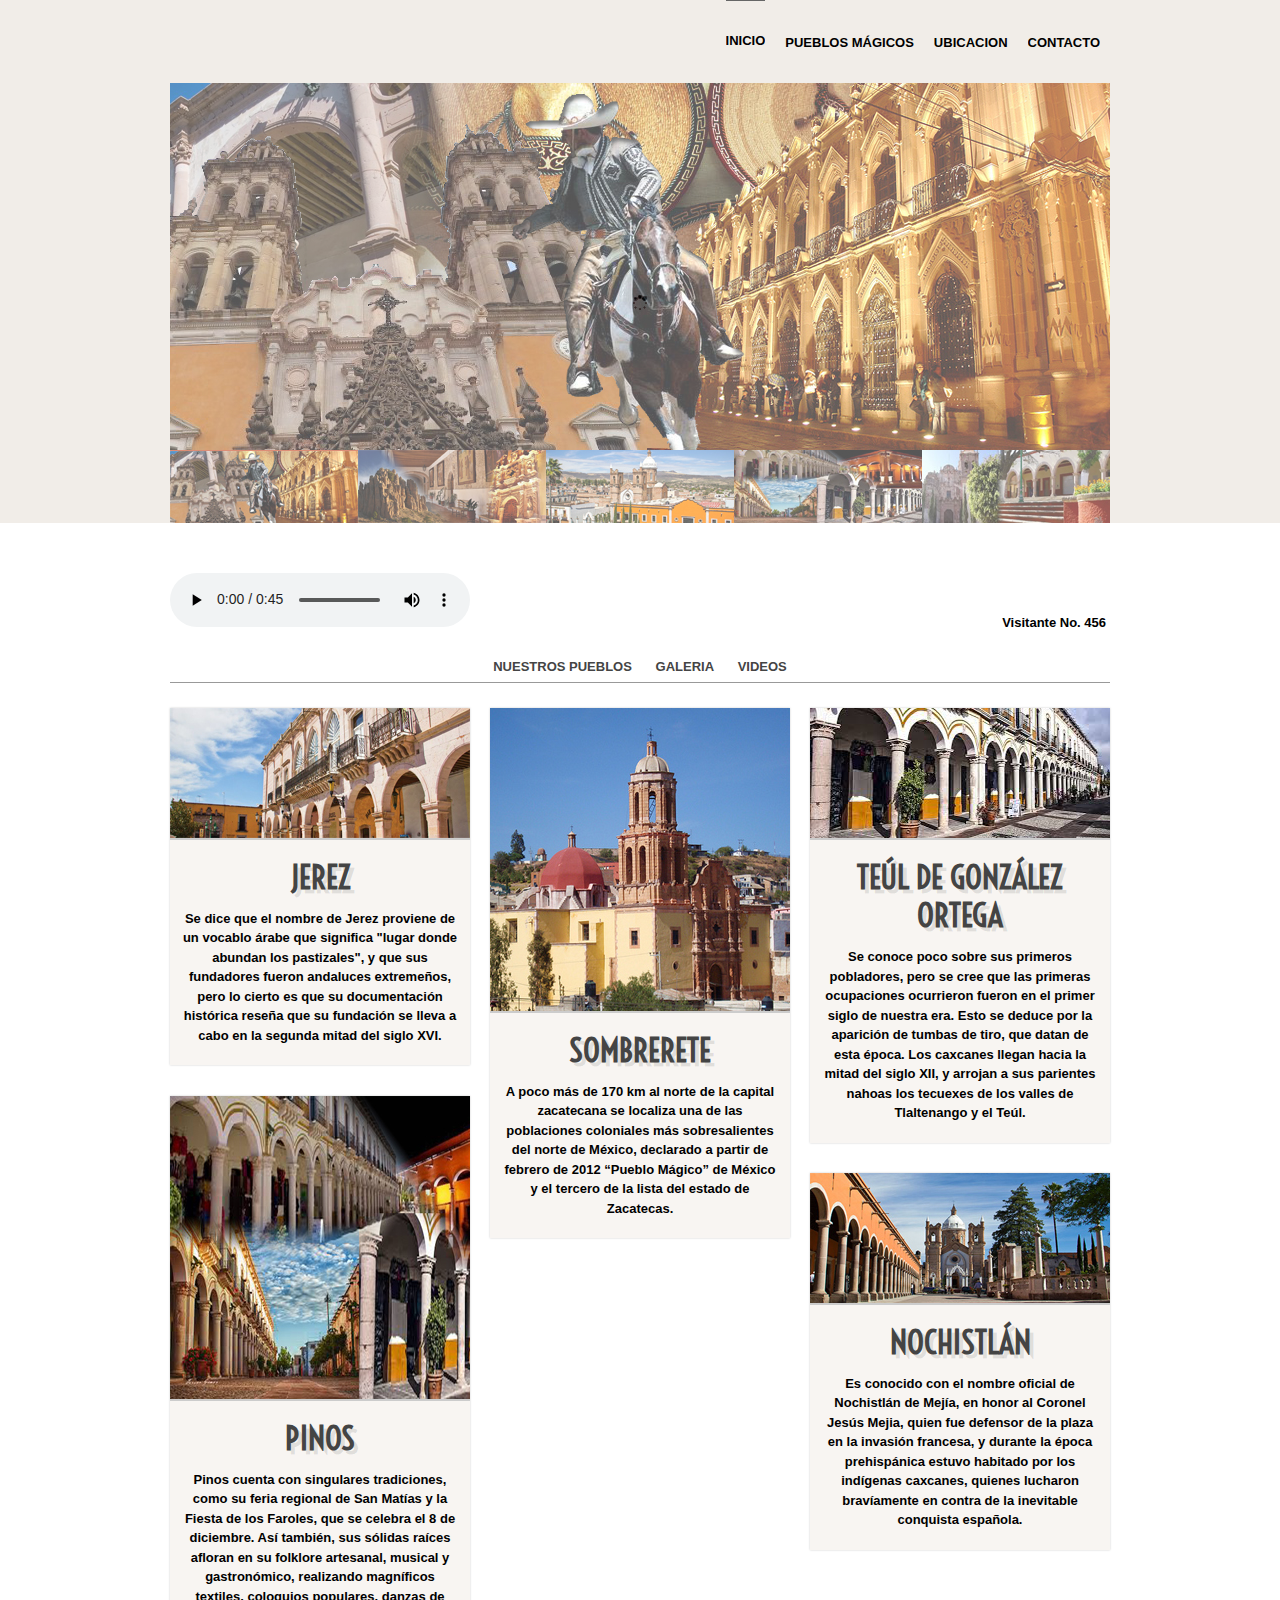
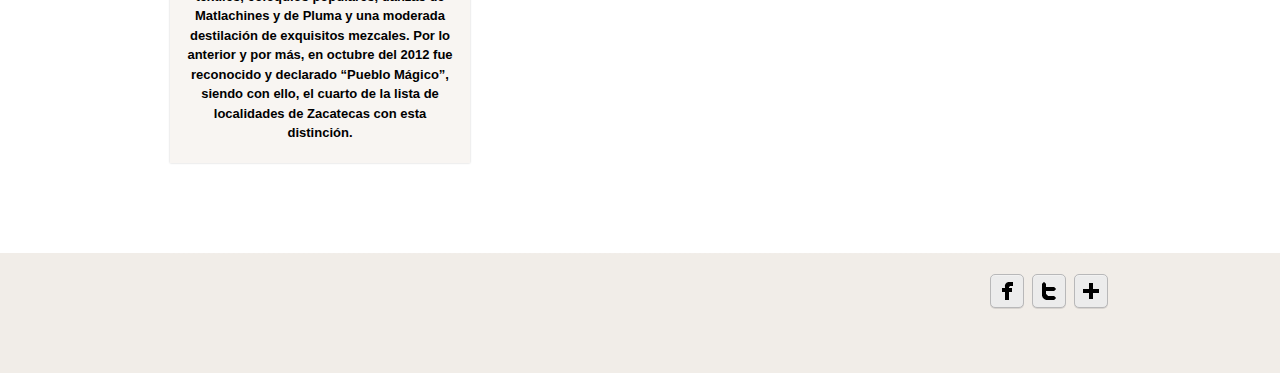
==== commit 0b48f448: "cofradia" ====
--- a/index.html
+++ b/index.html
@@ -217,23 +217,35 @@
 			<!-- featured -->
 			<div class="home-featured">
 			
-				<ul id="filter-buttons">
-					<li><a href="#" data-filter="*" class="selected">NUESTROS PUEBLOS MÁGICOS</a></li>
+			  <table width="100%" border="1">
+                <tr>
+                  <td>&nbsp;</td>
+                  <td>&nbsp;</td>
+                  <td>&nbsp;</td>
+                  <td>&nbsp;</td>
+                </tr>
+              </table>
+					
+			  <ul id="filter-buttons">
+				
+					
+					<li><a href="#" data-filter=".pueblos" >NUESTROS PUEBLOS</a></li>
 					<li><a href="#" data-filter=".web">GALERIA</a></li>
 					<li><a href="#" data-filter=".print">VIDEOS</a></li>
 					
-				</ul>
+			  </ul>
 				
 				<!-- Filter container -->
 				<div id="filter-container" class="cf">
-					<figure class="web">
+				
+				<figure class="pueblos">
 						<a href="project.html" class="thumb"><img src="img/dummies/featured/01.jpg" alt="alt" /></a>
 						<figcaption>
 							<a href="project.html"><h3 class="heading">Jerez </h3></a>
 							Se dice que el nombre de Jerez proviene de un vocablo árabe que significa "lugar donde abundan los pastizales", y que sus fundadores fueron andaluces extremeños, pero lo cierto es que su documentación histórica reseña que su fundación se lleva a cabo en la segunda mitad del siglo XVI.  </figcaption>
 					</figure>
 					
-					<figure class="print">
+				<figure class="pueblos">
 						<a href="project.html" class="thumb"><img src="img/dummies/featured/02.jpg" alt="alt" /></a>
 						<figcaption>
 							<a href="project.html"><h3 class="heading">Sombrerete</h3></a>
@@ -241,7 +253,7 @@
 					</figure>
 					
 					
-					<figure class="design">
+					<figure class="pueblos">
 						<a href="project.html" class="thumb"><img src="img/dummies/featured/03.jpg" alt="alt" /></a>
 						<figcaption>
 							<a href="project.html" ><h3 class="heading">Teúl de González Ortega</h3></a>
@@ -249,7 +261,7 @@
 					</figure>
 					
 					
-					<figure class="photo">
+					<figure class="pueblos">
 						<a href="project.html" class="thumb"><img src="img/dummies/featured/04.jpg" alt="alt" /></a>
 						<figcaption>
 							<a href="project.html" ><h3 class="heading">Pinos</h3></a>
@@ -259,21 +271,84 @@
 					</figure>
 					
 					
-					<figure class="web photo">
+					<figure class="pueblos">
 						<a href="project.html" class="thumb"><img src="img/dummies/featured/05.jpg" alt="alt" /></a>
 						<figcaption>
 							<a href="project.html" ><h3 class="heading">Nochistlán</h3></a>
 							Es conocido con el nombre oficial de Nochistlán de Mejía, en honor al Coronel Jesús Mejia, quien fue defensor de la plaza en la invasión francesa, y durante la época prehispánica estuvo habitado por los indígenas caxcanes, quienes lucharon bravíamente en contra de la inevitable conquista española.  </figcaption>
-					</figure>									
-				</div><!-- ENDS Filter container -->
+					</figure>
+				
+				
+				
+				
+				
+					
+					
+					
+					
+					
+					
+					<figure class="web">
+						
+						<table width="960" border="0">
+      <tr>
+        <td align="left" bgcolor="#CCCCCC">
+            <h2>Galeria</h2>
+                
+        </td>
+      </tr>
+      <tr>
+        <td align="left">
+        	<a href="images/1.jpg" class="lightbox-2" rel="flowers" title="Inauguración de Galeria en la Biblioteca Escolar" ><img src="images/1.jpg" height="70" alt="" /></a>
+            <a href="images/2.jpg" class="lightbox-2" rel="flowers" title="Descripción"><img src="images/2.jpg" height="70" alt="" 				/></a>
+            <a href="images/3.jpg" class="lightbox-2" rel="flowers" title="Descripción"><img src="images/3.jpg" height="70" alt="" 				/></a>
+            <a href="images/4.jpg" class="lightbox-2" rel="flowers" title="Descripción"><img src="images/4.jpg" height=								"70" alt="" /></a>
+            <a href="images/5.jpg" class="lightbox-2" rel="flowers" title="Descripción" ><img src="images/5.jpg" height="70" alt="" /></a>
+            <a href="images/6.jpg" class="lightbox-2" rel="flowers" title="Descripción"><img src="images/6.jpg" height="70" alt="" /></a>
+            <a href="images/7.jpg" class="lightbox-2" rel="flowers" title="Descripción"><img src="images/7.jpg" height="70" alt="" /></a>
+            <a href="images/8.jpg" class="lightbox-2" rel="flowers" title="Descripción"><img src="images/8.jpg" height="70" alt="" /></a>
+            <a href="images/9.jpg" class="lightbox-2" rel="flowers" title="Descripción"><img src="images/9.jpg" height="70" alt="" /></a></td>
+      </tr>
+    </table>
+						
+					</figure>				
+					
+					<figure class="print">
+						<a href="project.html" class="thumb"><img src="img/dummies/featured/05.jpg" alt="alt" /></a>
+						<figcaption>
+							<a href="project.html" ><h3 class="heading">Nochistlán</h3></a>
+							Es conocido con el nombre oficial de Nochistlán de Mejía, en honor al Coronel Jesús Mejia, quien fue defensor de la plaza en la invasión francesa, y durante la época prehispánica estuvo habitado por los indígenas caxcanes, quienes lucharon bravíamente en contra de la inevitable conquista española.  </figcaption>
+					</figure>
+
+						<figure class="print">
+						<a href="project.html" class="thumb"><img src="img/dummies/featured/04.jpg" alt="alt" /></a>
+						<figcaption>
+							<a href="project.html" ><h3 class="heading">Pinos</h3></a>
+							Pinos cuenta con singulares tradiciones, como su feria regional de San Matías y la Fiesta de los Faroles, que se celebra el 8 de diciembre. 
+
+Así también, sus sólidas raíces afloran en su folklore artesanal, musical y gastronómico, realizando magníficos textiles, coloquios populares, danzas de Matlachines y de Pluma y una moderada destilación de exquisitos mezcales. Por lo anterior y por más, en octubre del 2012 fue reconocido y declarado “Pueblo Mágico”, siendo con ello, el cuarto de la lista de localidades de Zacatecas con esta distinción. </figcaption>
+					</figure>
+					
+					
+					<figure class="print">
+						<a href="project.html" class="thumb"><img src="img/dummies/featured/05.jpg" alt="alt" /></a>
+						<figcaption>
+							<a href="project.html" ><h3 class="heading">Nochistlán</h3></a>
+							Es conocido con el nombre oficial de Nochistlán de Mejía, en honor al Coronel Jesús Mejia, quien fue defensor de la plaza en la invasión francesa, y durante la época prehispánica estuvo habitado por los indígenas caxcanes, quienes lucharon bravíamente en contra de la inevitable conquista española.  </figcaption>
+					</figure>		
+
 				
 			</div>
 			<!-- ENDS featured -->
+			
+			<!-- Filter container -->
+				
 									
 			</div><!-- ENDS WRAPPER -->
 		</div>
 		<!-- ENDS MAIN -->
 		
+			
 		
 		<!-- FOOTER -->
 		<footer>
--- a/css/style.css
+++ b/css/style.css
@@ -30,9 +30,10 @@
   position: relative;
 }
 body {
-  font-family: Helvetica, Arial, sans-serif;
+  font-family:Verdana, Arial, Helvetica, sans-serif;
   font-size: 13px;
   font-weight:bold;
+  color:#000000;
 }
 /* Cambiar color de fondo del reproductor */
 
